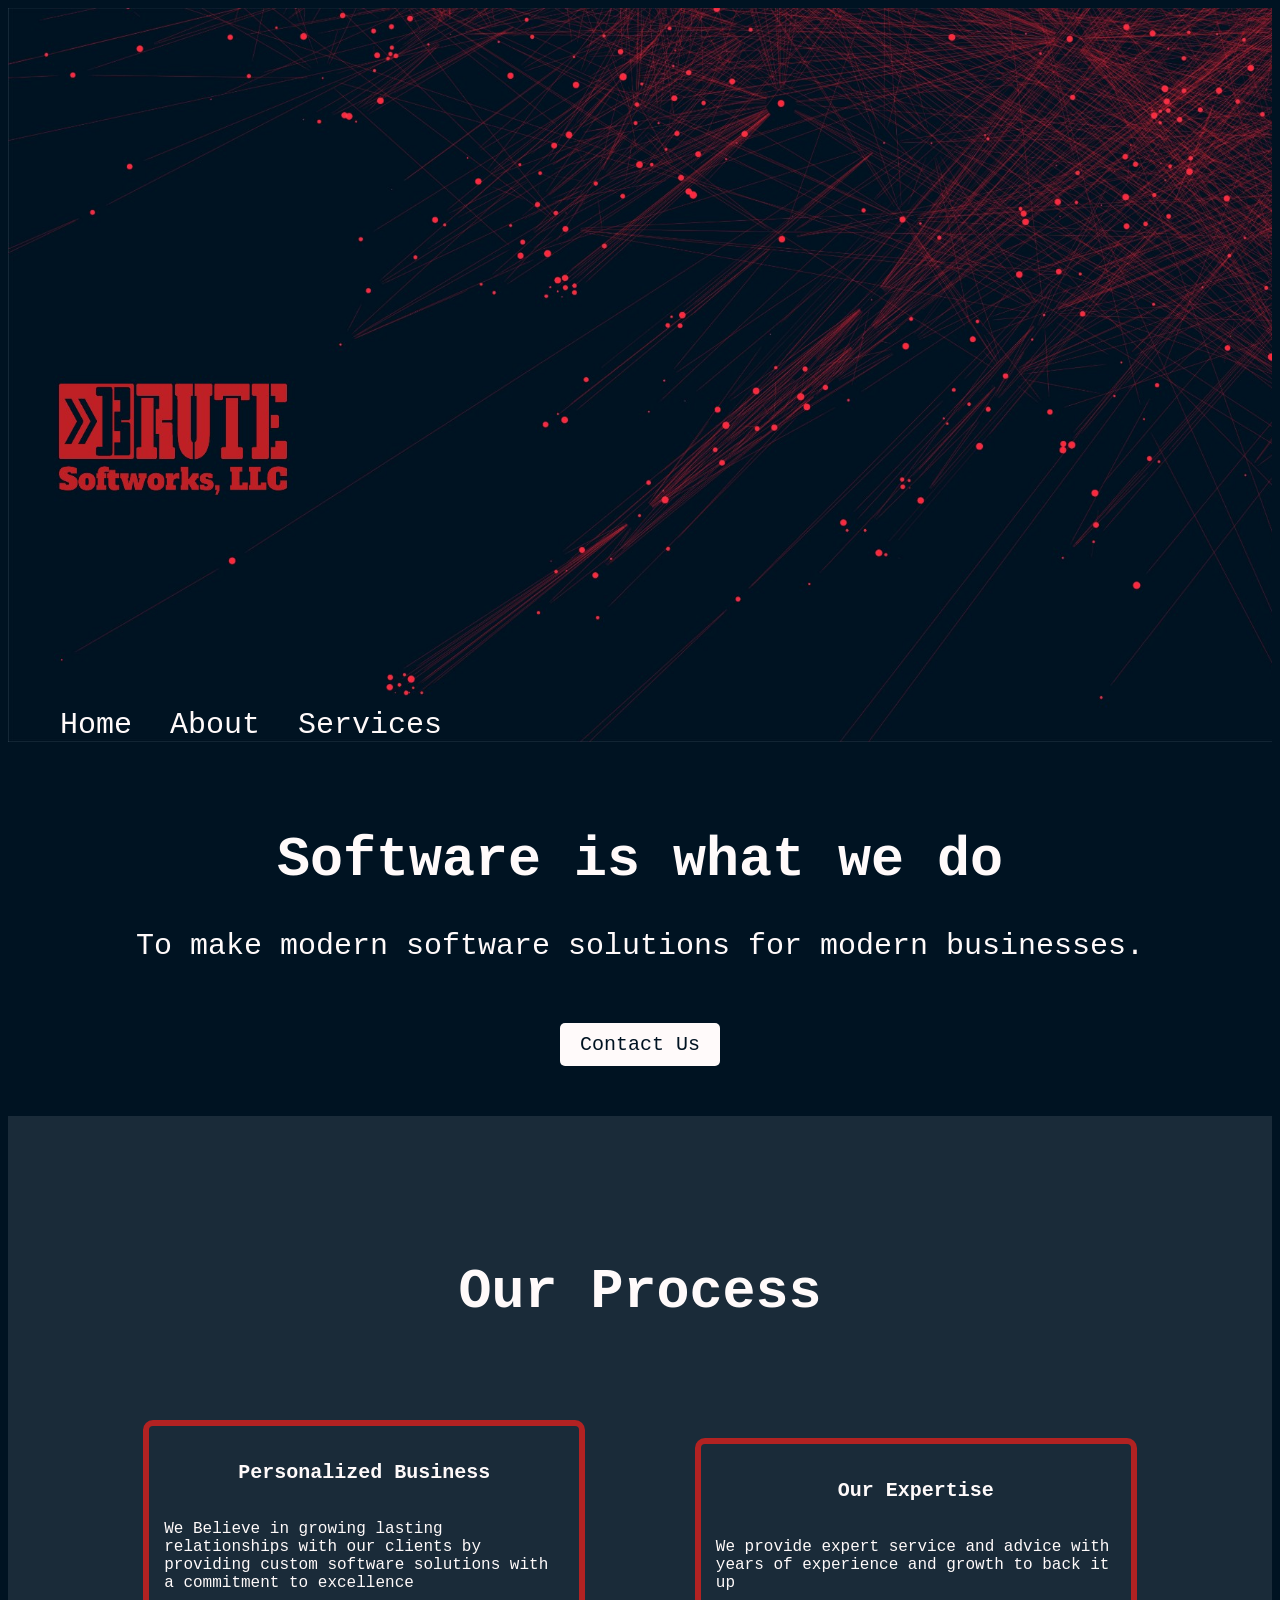
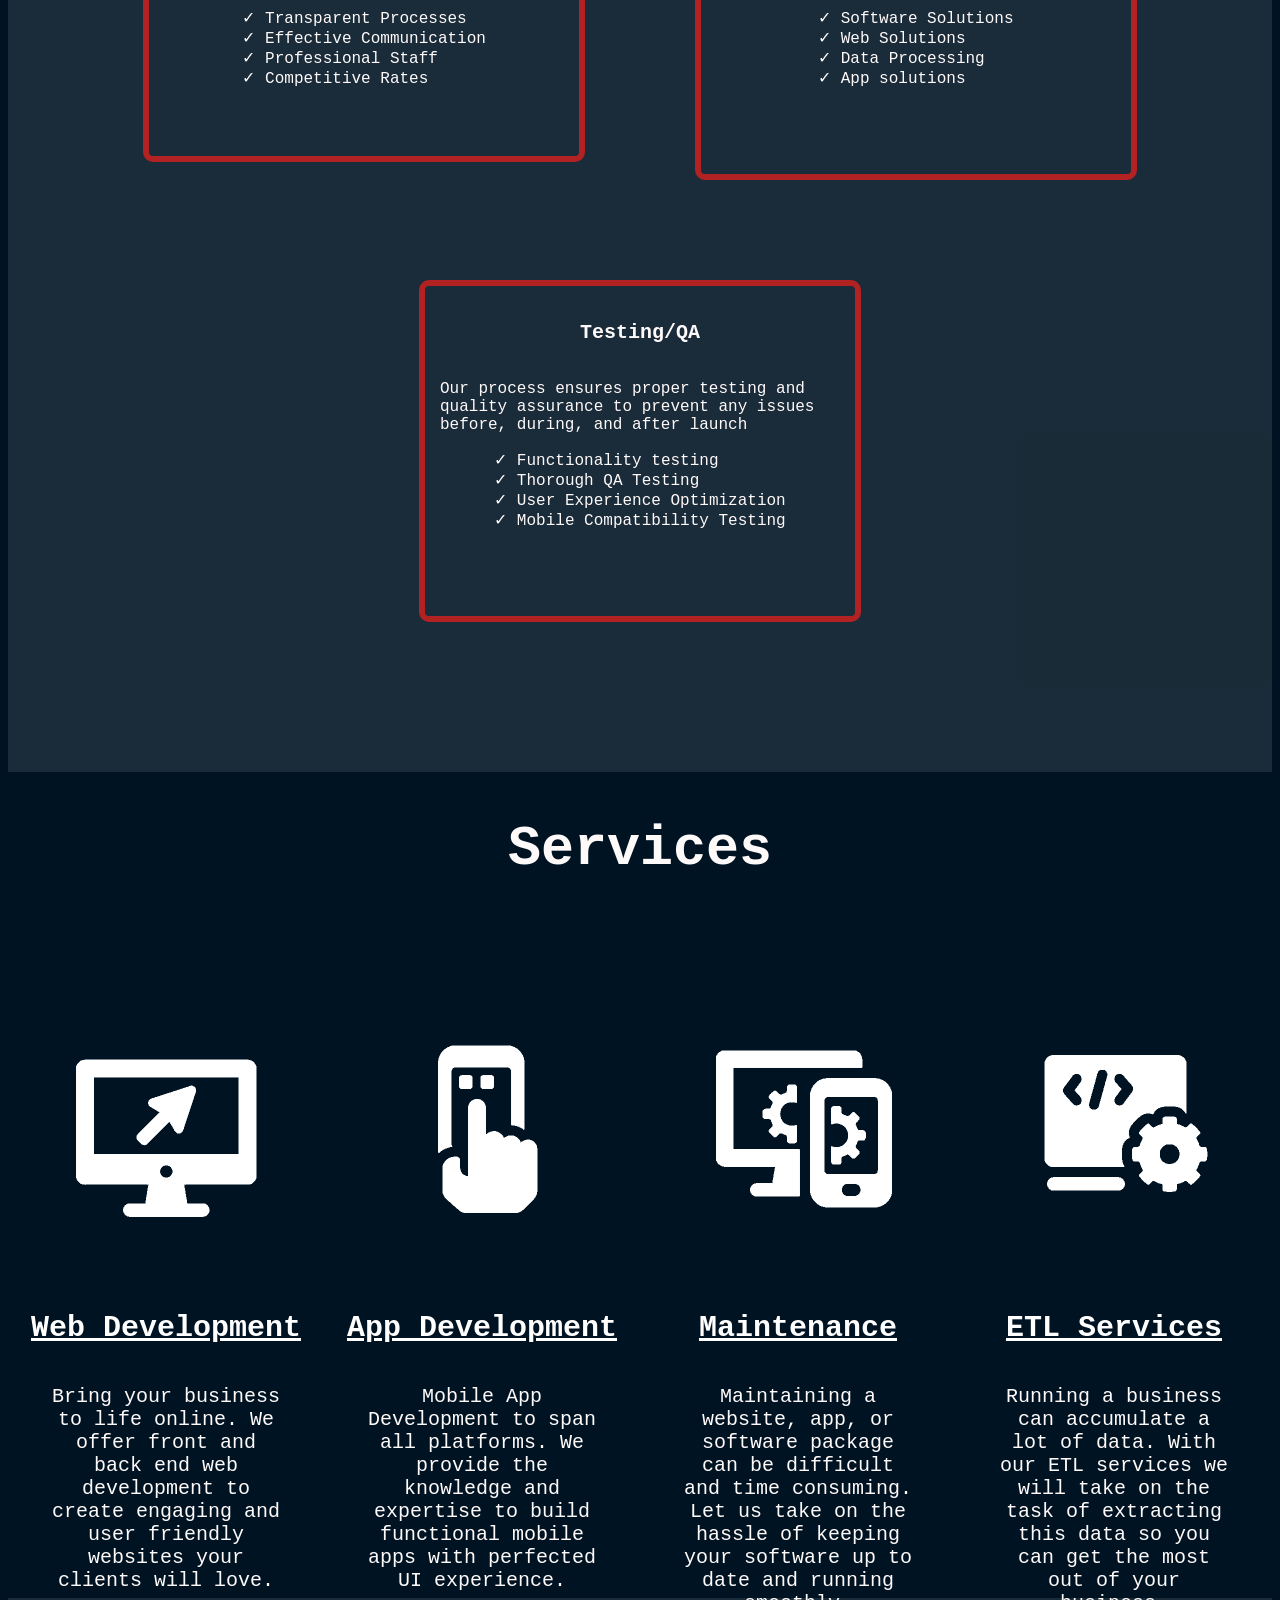
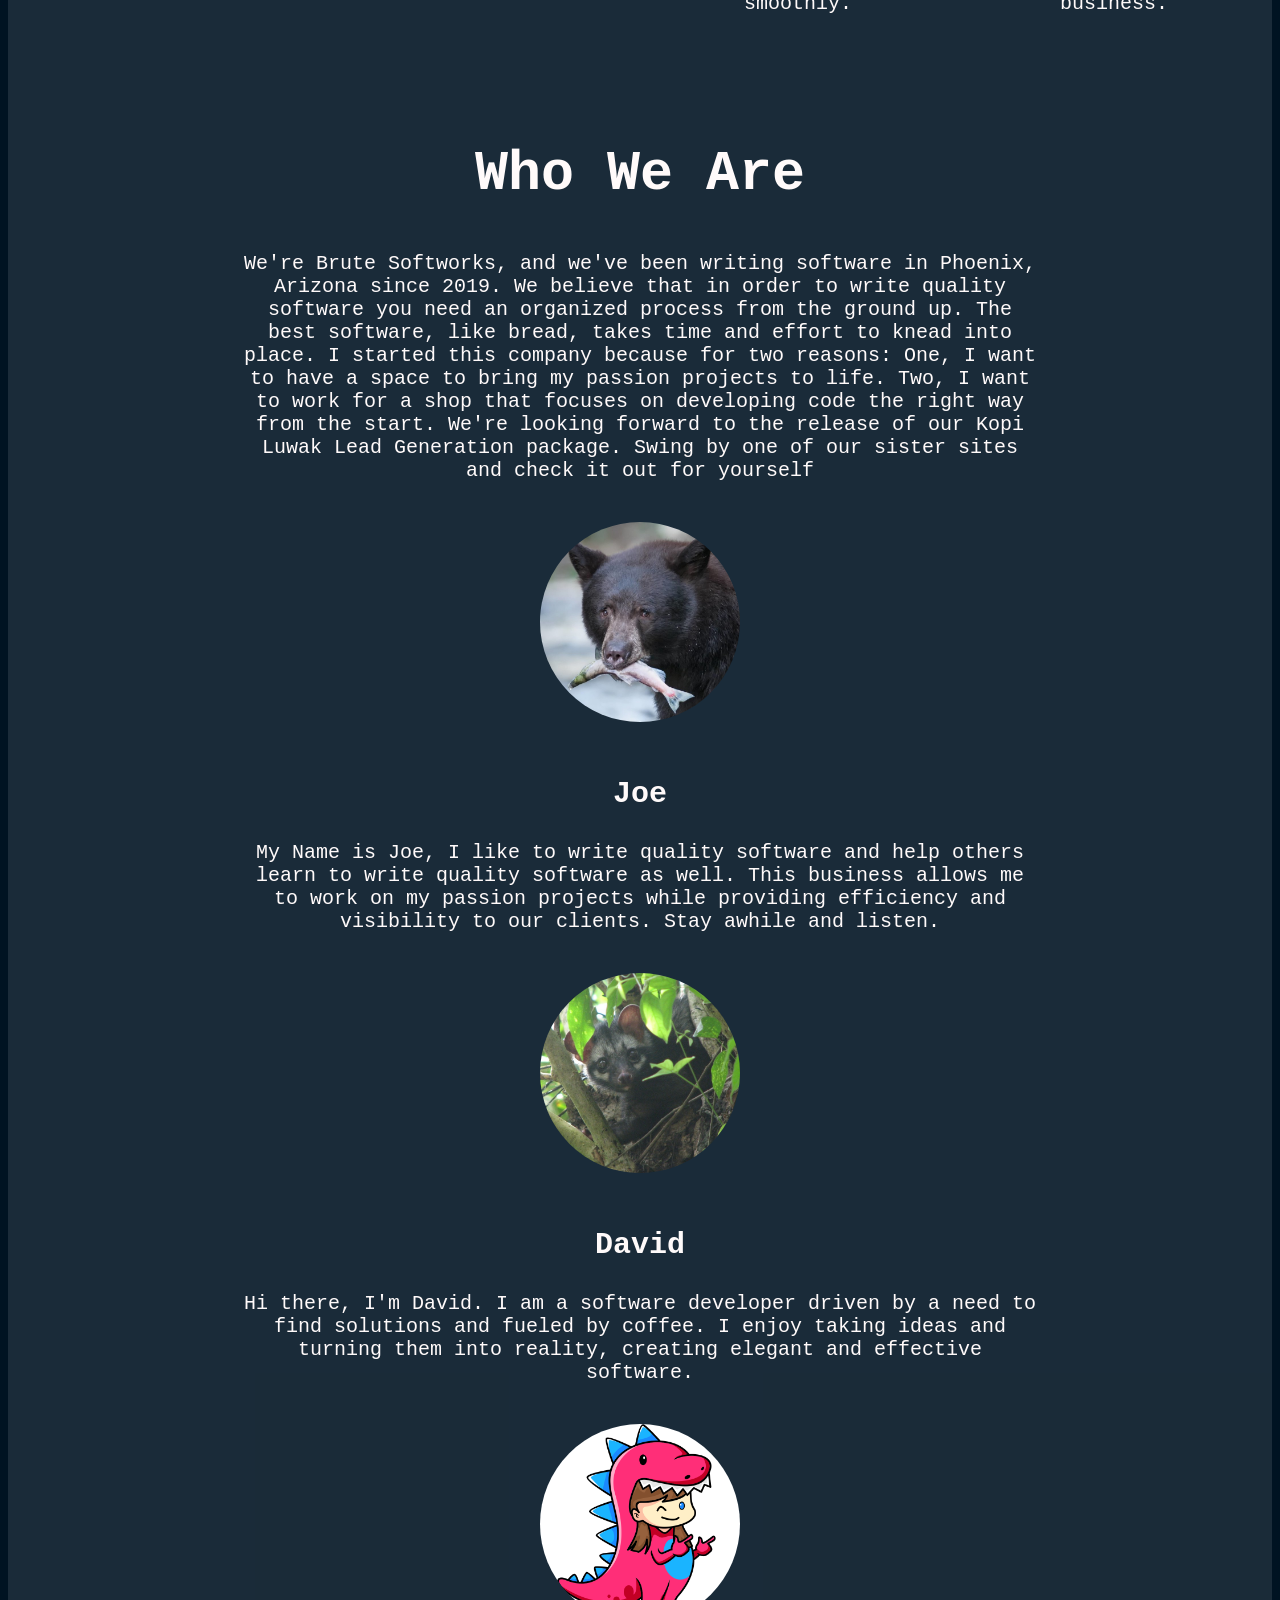
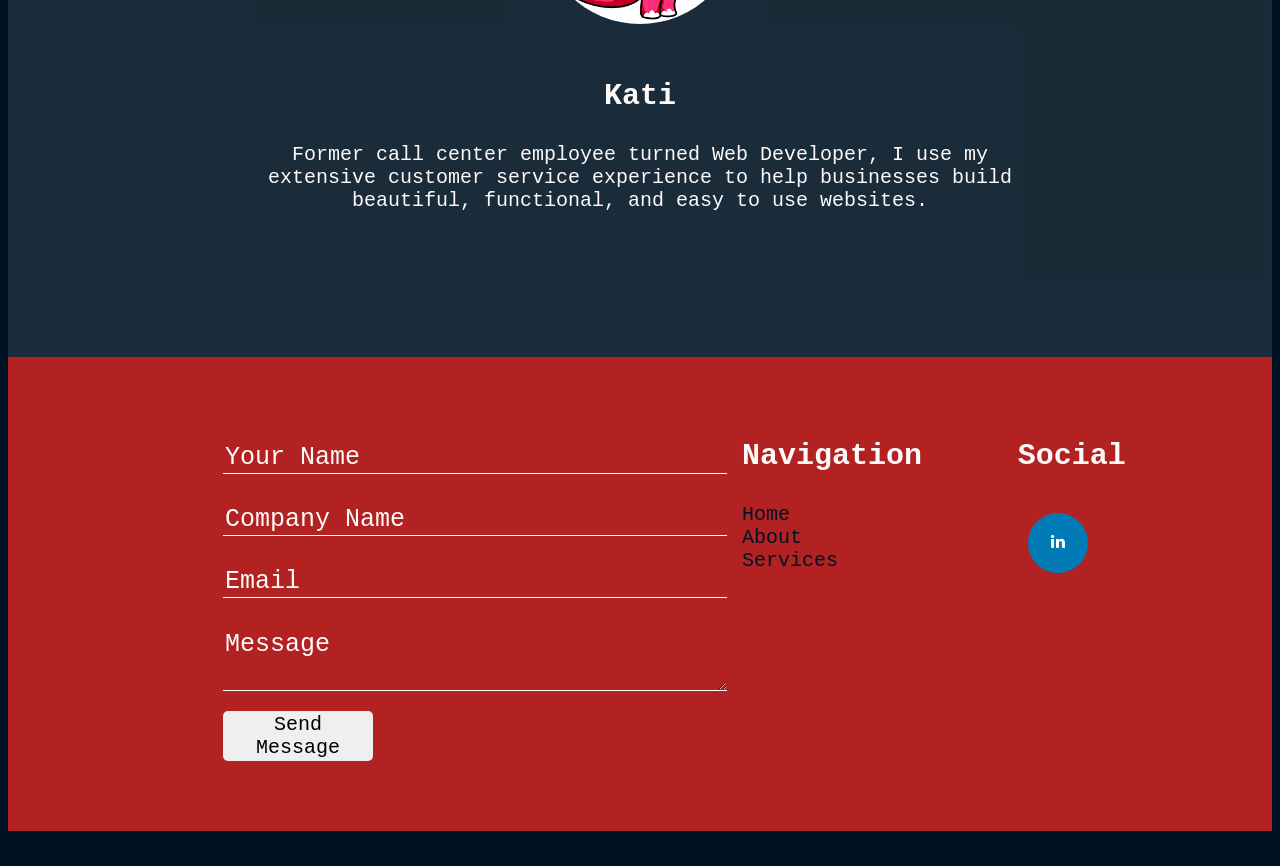
==== index.html @ 2d3980af "david about me updated davids about me." ====
<!DOCTYPE html>
<header id="home">

    <meta charset="utf-8"/>
    <title>Software for Small Business</title>
    <link rel="stylesheet" type="text/css" href="styles.css">
    <link rel="stylesheet" href="https://cdnjs.cloudflare.com/ajax/libs/font-awesome/4.7.0/css/font-awesome.min.css">
    <div class="nav">
        <a href="#home">Home</a>
        <a href="#about">About</a>
        <a href="#services">Services</a>
    </div>

</header>
<body>
    <div class = "soft">
        <h1 class = "title">Software is what we do</h1>
        <p class = "goal">
            To make modern software solutions for modern businesses.
        </p>
        <a href="#contact-form">Contact Us</a>
    </div>
        <section id="WWD">
        <div class = "WWD">
            <h2>Our Process</h2>
            <div id="first">
                <h3>Personalized Business</h3>
                <p>We Believe in growing lasting relationships with our clients by providing custom software solutions with a commitment to excellence</p>
                <div>
                    &#10003; Transparent Processes <br>
                    &#10003; Effective Communication <br>
                    &#10003; Professional Staff <br>
                    &#10003; Competitive Rates <br>
                </div>
            </div>
            <div id ="second">
                <h3>Our Expertise</h3>
                <p>We provide expert service and advice with years of experience and growth to back it up</p>
                <div>
                    &#10003; Software Solutions <br>
                    &#10003; Web Solutions <br>
                    &#10003; Data Processing <br>
                    &#10003; App solutions <br>
                </div>
            </div>
            <div id ="third">
                <h3>Testing/QA</h3>
                <p>Our process ensures proper testing and quality assurance to prevent any issues before, during, and after launch</p>
                <div>
                    &#10003; Functionality testing <br>
                    &#10003; Thorough QA Testing <br>
                    &#10003; User Experience Optimization <br>
                    &#10003; Mobile Compatibility Testing <br>
                </div>
            </div>
        </div>
    </section>
    <section id = "services">
        <H2>Services</H2>
        <div class = "icons">
            <div id = "web">
                <img src ="Images/Web%20Icon.png" alt = "computer">
                <h3>Web Development</h3>
                <p>Bring your business to life online. We offer front and back end web development to create engaging and user friendly websites your clients will love.</p>
            </div>
            <div id = "app">
                <img src="Images/app%20icon.png" alt = "cellphone">
                <h3>App Development</h3>
                <p>Mobile App Development to span all platforms. We provide the knowledge and expertise to build functional mobile apps with perfected UI experience.</p>
            </div>
            <div id = "mait">
                <img src = "Images/maitenance%20ICON.png" alt = "gear/wrench">
                <h3>Maintenance</h3>
                <p>Maintaining a website, app, or software package can be difficult and time consuming. Let us take on the hassle of keeping your software up to date and running smoothly.  </p>
            </div>
            <div id = "ETL">
                <img src = "Images/ELT.png" alt = "gears">
                <h3>ETL Services</h3>
                <p>Running a business can accumulate a lot of data. With our ETL services we will take on the task of extracting this data so you can get the most out of your business.</p>
            </div>
        </div>
    </section>
    <section class = "about">
        <div id = "about">
            <div class = "comp">
            <h2>Who We Are</h2>

            <p>We're Brute Softworks, and we've been writing software in Phoenix, Arizona since 2019.
                We believe that in order to write quality software you need an organized process from the ground up. The best software, like bread, takes time and effort to knead into place. I started this company because for two reasons: One, I want to have a space to bring my passion projects to life. Two, I want to work for a shop that focuses on developing code the right way from the start. We're looking forward to the release of our Kopi Luwak Lead Generation package. Swing by one of our sister sites and check it out for yourself</p>
            </div>
            <div class = "joe">
                <img class = "j" src="Images/14920793105_74c19b981f_b.jpg" alt = "bear">
                <h3>Joe</h3>
                <p class = "jp">My Name is Joe, I like to write quality software and help others learn to write quality software as well. This business allows me to work on my passion projects while providing efficiency and visibility to our clients. Stay awhile and listen.</p>
            </div>
            <div class = "david">
                <img class = "d" src = "Images/Asian_Palm_Civet_Over_A_Tree.jpg" alt = "palm civet">
                <h3>David</h3>
                <p class = "dp">Hi there, I'm David. I am a software developer driven by a need to find solutions and fueled by coffee. I enjoy taking ideas and turning them into reality, creating elegant and effective software.</p>
            </div>
            <div class = "kati">
                <img class = "k" src="Images/Fav%20Icon.png" alt = "dino">
                <h3>Kati</h3>
                <p class = "kp">Former call center employee turned Web Developer, I use my extensive customer service experience to help businesses build beautiful, functional, and easy to use websites. </p>
            </div>
        </div>
    </section>
    <footer>
        <div class="form">
            <form id="contact-form" action="contactform.php" method="POST">
                <input name="name" type="text" class="contact_input" placeholder="Your Name" aria-label="name" required><br>
                <input name="company" type="text" class="contact_input" placeholder="Company Name" aria-label="company-name"><br>
                <input name="mail" type="text" class="contact_input" placeholder="Email" aria-label="email" required><br>
                <textarea name="message" class="contact_input" placeholder="Message" aria-label="message" required></textarea><br>
                <button type="submit" name="submit" class="contact-form-submit">Send Message</button>
            </form>
        </div>
        <div class="menu">
            <h3>Navigation</h3>
            <a href="#home">Home</a><br>
            <a href="#about">About</a><br>
            <a href="#services">Services</a><br>
        </div>
        <div class="social">
            <h3>Social</h3>
            <a href="https://www.linkedin.com/company/brute-softworks-llc" target= "_blank" class="fa fa-linkedin"></a>
        </div>
    </footer>
</body>

<script>
    function currentlyDown(){
        location.href = "\comingsoon.html";
    }
</script>
---- styles.css ----
.down-cs {
    background-image: url('Images/website-under-construction edit.jpg');
    background-repeat: no-repeat;
    background-size: cover;
}
.new {
    color: snow;
    text-align: center;
    font-size: 60px;
    text-shadow: 2px 2px 4px #000000;
}
/* This is where the main site starts*/
@font-face {
        src: url("logos/JetBrainsMono-1.0.3");
    }
* {
    font-family: "JetBrains Mono", monospace;
}
header {
    background-image: url("Images/19682.jpg");
    background-size: cover;
    height: auto;
    width: auto;
}
.nav {
    font-size: 30px;
    padding-top: 700px;
    padding-left: 42px;
}
.nav a {
    color: snow;
    padding: 10px;
    text-decoration: none;
}
.nav a:hover {
    color: firebrick;
}
.soft {
    height: auto;
    width: auto;
    text-align: center;
}
.title {
    color: snow;
    text-align: center;
    font-size: 55px;
    padding-top: 50px;
}
.goal {
    font-size: 30px;
    color: snow;
    text-align: center;
    padding-bottom: 30px;
}
.soft a {
    padding: 10px 20px 10px 20px;
    font-size: 20px;
    border-radius: 5px;
    display: inline-block;
    background-color: snow;
    color: #001322;
    text-decoration: none;
    align-items: center;
}
.soft a:hover {
    background-color: firebrick;
    color: snow;
}
.about {
    width: auto;
    height: auto;
    text-align: center;
    background-color: rgba(255,250,250,0.1);
    margin-top: 130px;
    padding-top: 100px;
    padding-bottom: 100px;
}
#about {
    width: 800px;
    display: inline-block;
    padding-bottom: 25px;
}
#about H2 {
    color: snow;
    text-align: center;
    font-size: 55px;
}
#about h3 {
    text-align: center;
    font-size: 30px;
    color: snow;
}
#about p {
    text-align: center;
    color: snow;
    font-size: 20px;
}
#about img {
    height: 200px;
    width: 200px;
    border-radius: 50%;
    padding: 20px
}
#WWD {
    width: auto;
    height: auto;
    text-align: center;
}
.WWD {
    text-align: center;
    width: 100%;
    margin-top: 50px;
    background-color: rgba(255,250,250,0.1);
    padding-top: 100px;
    padding-bottom: 100px;
}
.WWD H2 {
    color: snow;
    text-align: center;
    font-size: 55px;
}
.WWD h3 {
    color: snow;
    text-align: center;
    font-size: 20px;
}
.WWD div {
    color: snow;
    display: inline-block;
    text-align: left;
}
.WWD p {
    text-align: left;
    display: inline-block;
    color: snow;
}
#first, #second, #third {
    display: inline-block;
    text-align: center;
    margin: 50px;
    border: 6px solid firebrick;
    border-radius: 10px;
    height: 300px;
    width: 400px;
    padding: 15px;
}
#first {
    alignment: left;
}
#second {
    alignment: center;
}
#third {
    alignment: left;
}
#services {
    text-align: center;
    width: auto;
    height: 600px;
    margin-top: -50px;
    padding-bottom: 100px;
}
#services h2 {
    height: auto;
    text-align: center;
    font-size: 55px;
    padding-bottom: 50px;
    color: snow;
    padding-top: 50px;
}
#services h3 {
    text-align: center;
    font-size: 30px;
    color: white;
    text-decoration-line: underline;
}
#app, #web, #mait, #ETL {
    float: left;
    width: 25%;
    display: inline-block;
}
.icons p {
    font-size: 20px;
    text-align: center;
    color: snow;
    alignment: center;
    margin: 40px;
}
body {
    background-color: #001322;
}
label {
    color: snow;
}
footer {
    height: auto;
    width: 100%;
    background-color: firebrick;
    display: table;
}
.form {
    padding-top: 70px;
    padding-bottom: 70px;
    display: table-cell;
    width: 50%;
    padding-left: 200px;
}
.contact_input {
    width: 500px;
    background: transparent;
    border: none;
    outline: none;
    border-bottom: 1px solid snow;
    font-size: 25px;
    margin: 15px;
}
::placeholder {
    color: snow;
}
.contact-form-submit {
    width: 150px;
    height:50px;
    font-size: 20px;
    border-radius: 5px;
    border: none;
    outline: none;
    margin-left: 15px;
}
.contact-form-submit:hover {
    background-color: #001322;
    color: snow;
}
.fa {
    padding: 20px;
    font-size: 40px;
    height: 20px;
    width: 20px;
    text-align: center;
    text-decoration: none;
    border-radius: 50%;
    margin: 10px;
}
.fa-linkedin {
    background: #007bb5;
    color: white;
}
.fa:hover {
    opacity: 0.7;
}
.social {
    display: table-cell;
    width: 25%;
}
.social h3 {
    color: snow;
    font-size:  30px;
}
.menu h3 {
    font-size: 30px;
    color: snow;
}
.menu {
    display: table-cell;
    width: 25%;
}
.menu a {
    text-decoration: none;
    color: #001322;
    font-size: 20px;
}
.menu a:hover {
    color: snow;
}
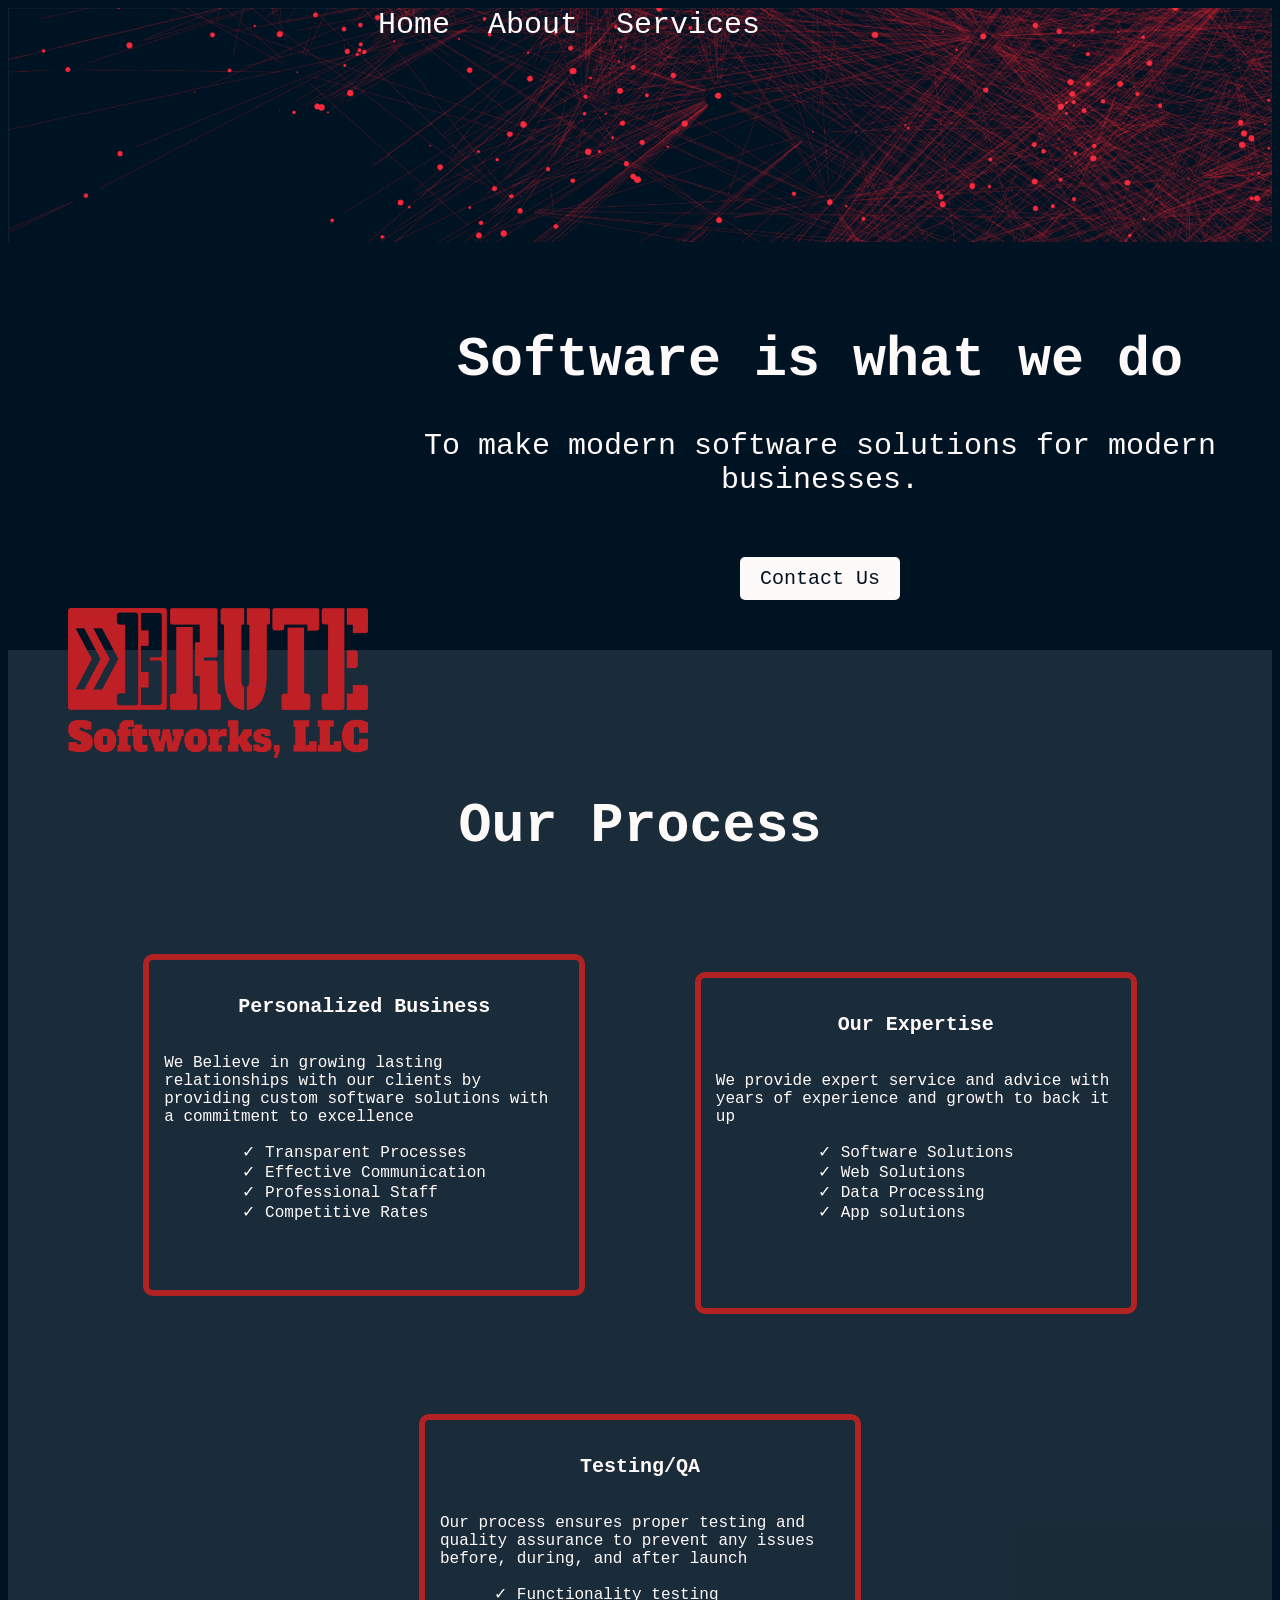
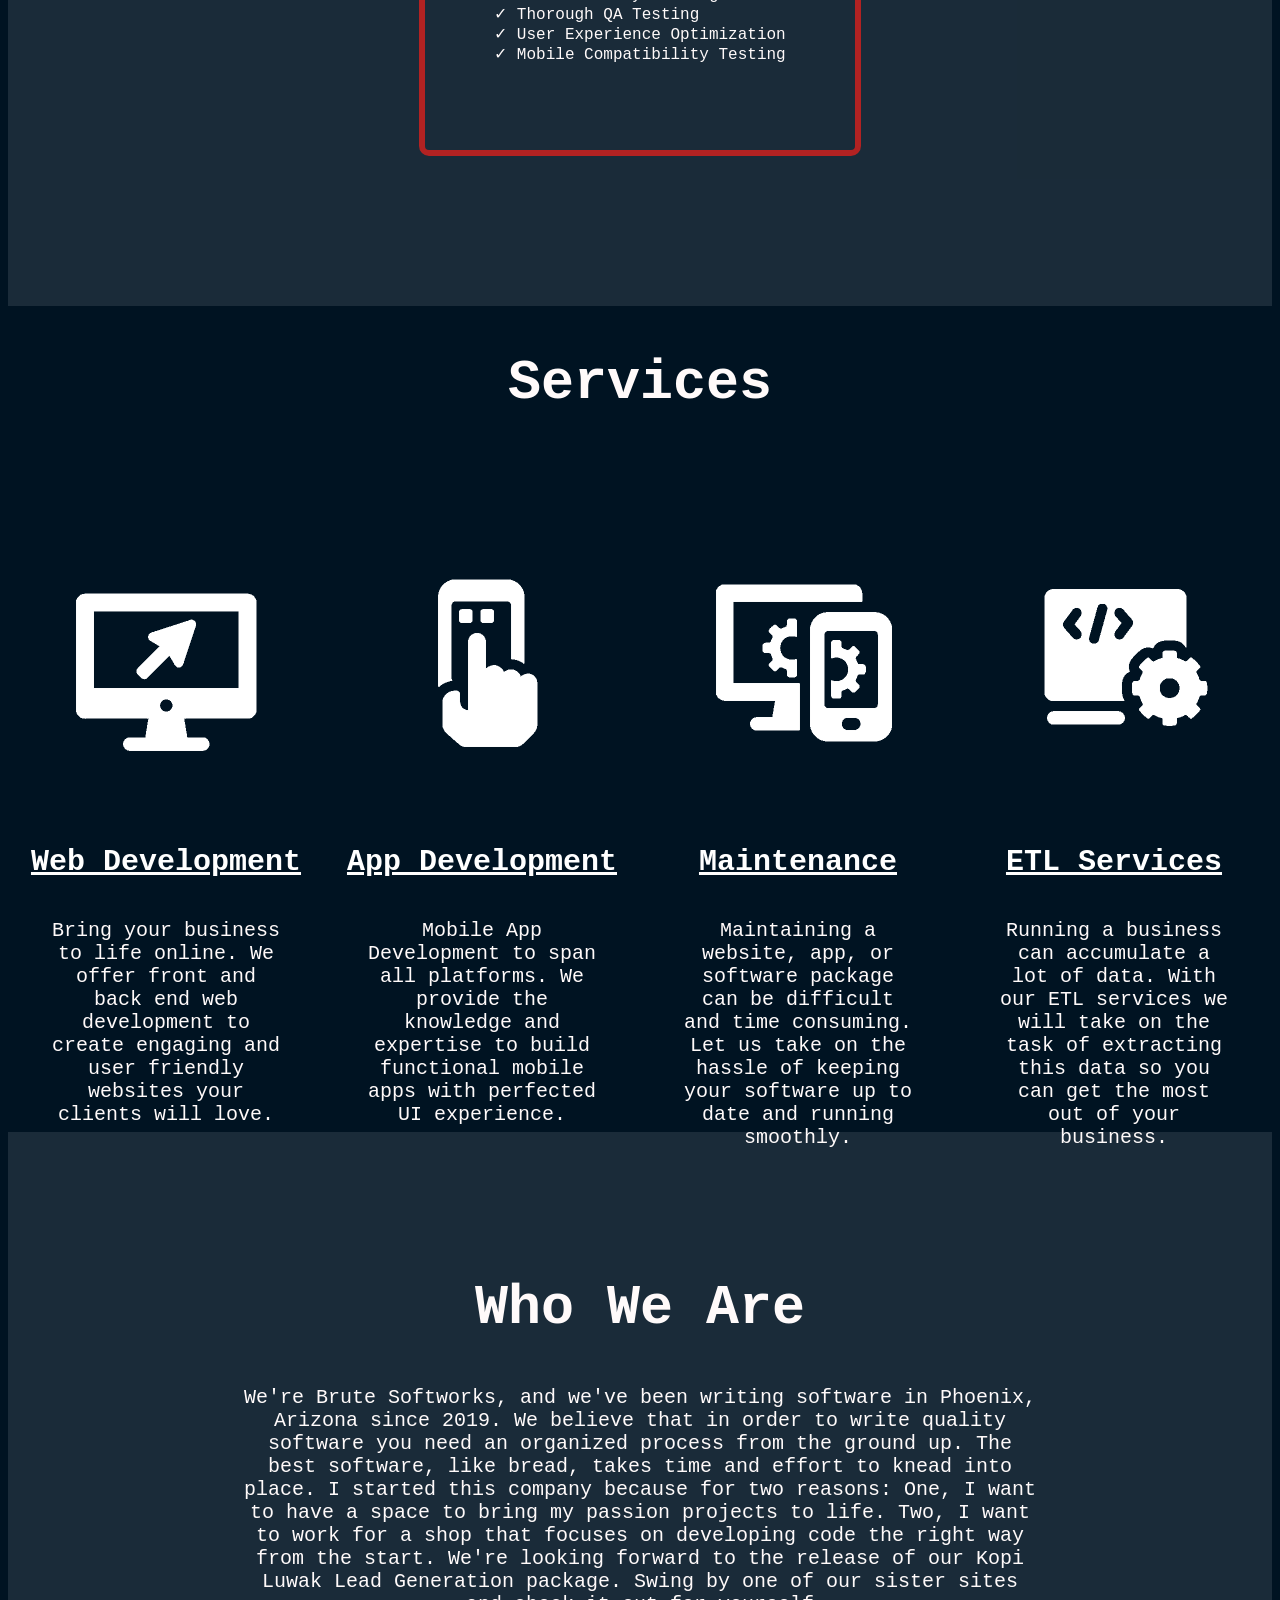
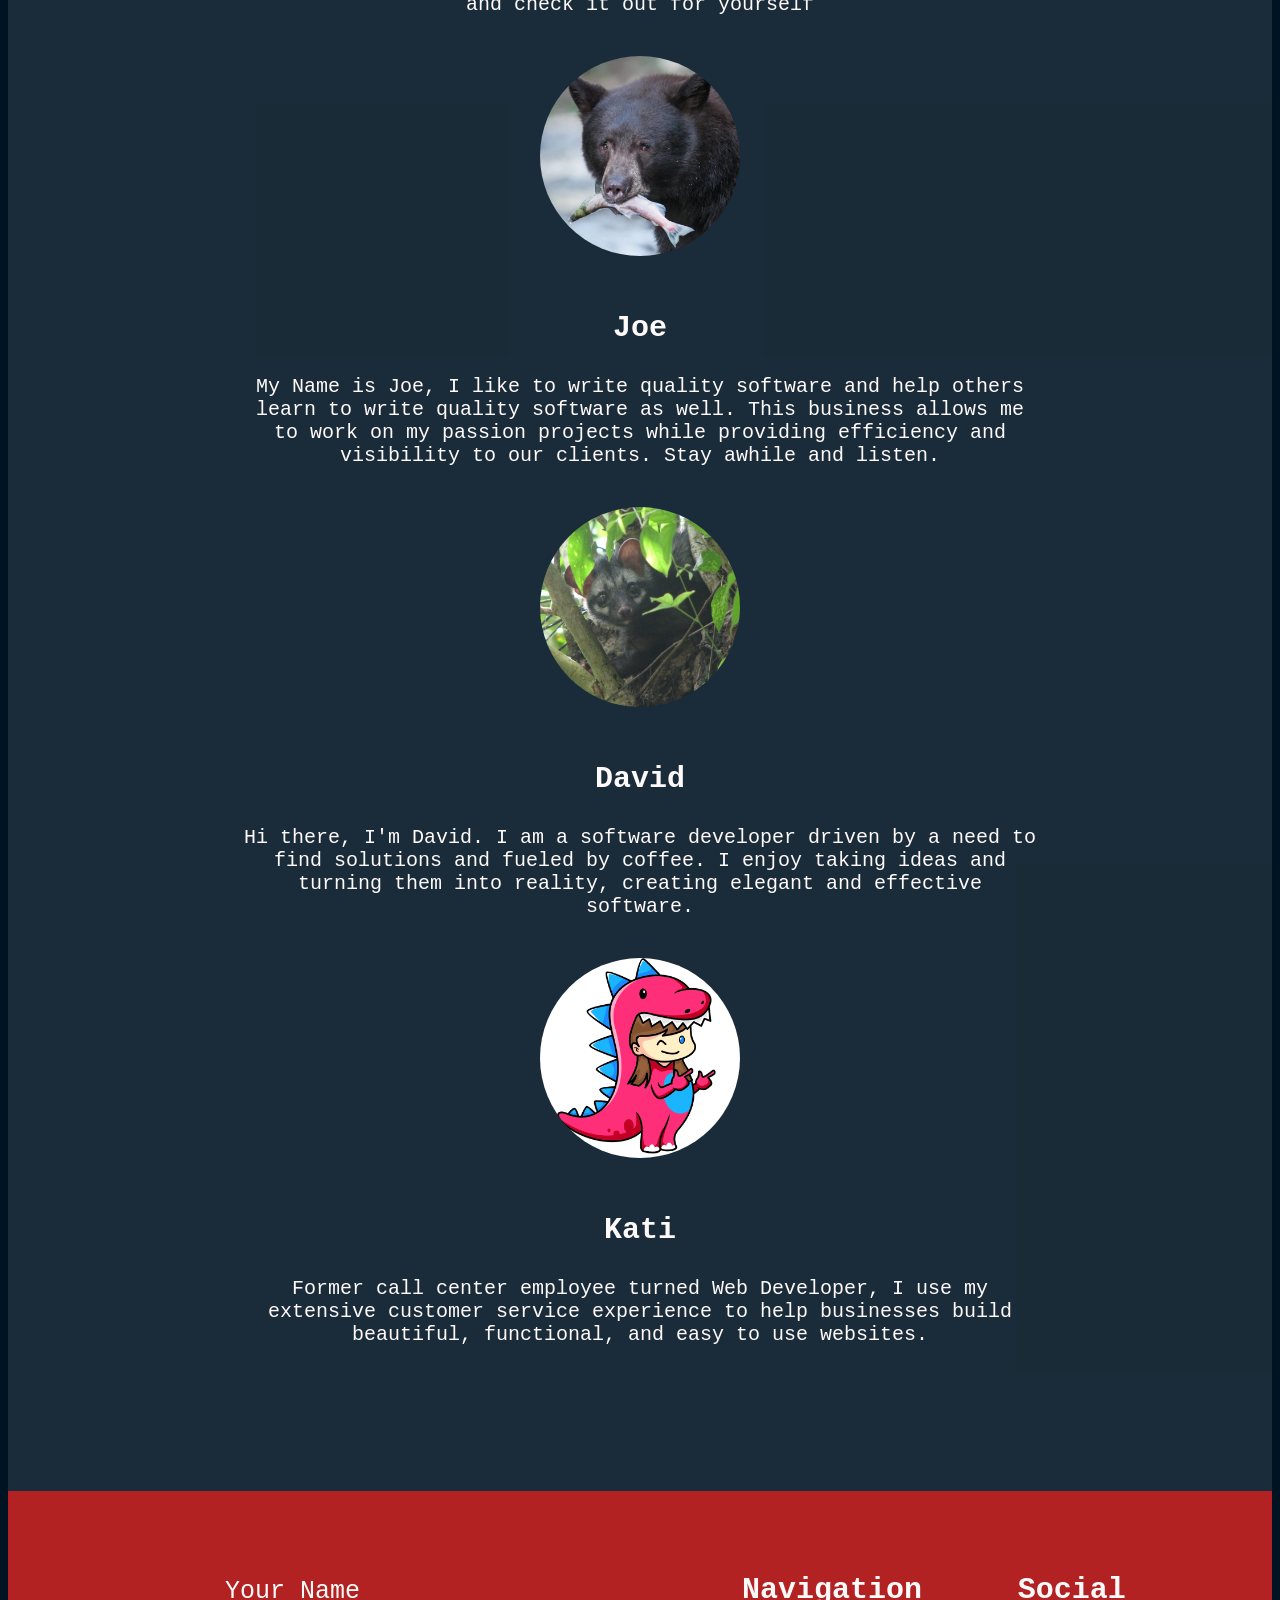
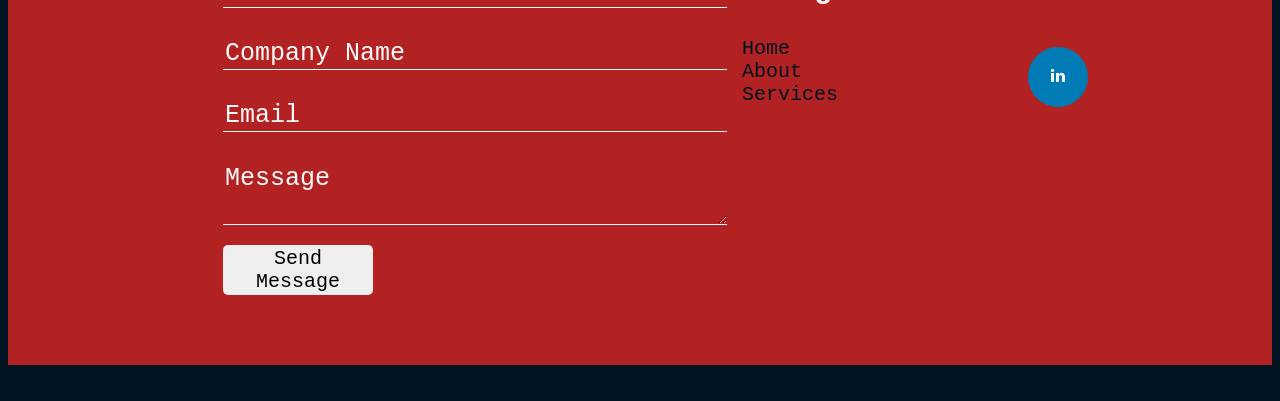
==== commit 705d2b84: "SEO/mobile added bootstrap to site. updated some containers, text, and sizing. Updated google analyt" ====
--- a/index.html
+++ b/index.html
@@ -1,19 +1,37 @@
 <!DOCTYPE html>
-<header id="home">
-
-    <meta charset="utf-8"/>
+<!-- Google Tag Manager -->
+<script>(function(w,d,s,l,i){w[l]=w[l]||[];w[l].push({'gtm.start':
+        new Date().getTime(),event:'gtm.js'});var f=d.getElementsByTagName(s)[0],
+    j=d.createElement(s),dl=l!='dataLayer'?'&l='+l:'';j.async=true;j.src=
+    'https://www.googletagmanager.com/gtm.js?id='+i+dl;f.parentNode.insertBefore(j,f);
+})(window,document,'script','dataLayer','GTM-PCFZNRD');</script>
+<!-- End Google Tag Manager -->
+<meta name="google-site-verification" content="_iM4J1S21Y5sG7R_n3vdH8yXhdKZpa2pKezX3jKUVek" />
+<meta name="msvalidate.01" content="6C31A668E81380EE88F213F0D8E47B83" />
+<header id="home container fluid">
+    <meta name="description"
+          content="Full service software development company with engineers, designers, developers, all focused on quality web, app, software, and ETL services.">
+    <meta http-equiv="Content-Type" content="text/html; charset=utf-8" />
+    <meta name="viewport" content="width=device-width, initial-scale=1">
     <title>Software for Small Business</title>
-    <link rel="stylesheet" type="text/css" href="styles.css">
+    <link rel="stylesheet" type="text/css" href="CSS/bootstrap.min.css">
+    <link rel="stylesheet" href="styles.css">
     <link rel="stylesheet" href="https://cdnjs.cloudflare.com/ajax/libs/font-awesome/4.7.0/css/font-awesome.min.css">
-    <div class="nav">
+    <div class="logo container">
+        <img src="logos/BS_Text_red.png">
+    </div>
+    <div class="nav container">
         <a href="#home">Home</a>
         <a href="#about">About</a>
         <a href="#services">Services</a>
     </div>
-
 </header>
-<body>
-    <div class = "soft">
+<body class="container-fluid">
+<!-- Google Tag Manager (noscript) -->
+<noscript><iframe src="https://www.googletagmanager.com/ns.html?id=GTM-PCFZNRD"
+                  height="0" width="0" style="display:none;visibility:hidden"></iframe></noscript>
+<!-- End Google Tag Manager (noscript) -->
+    <div class = "soft container-fluid">
         <h1 class = "title">Software is what we do</h1>
         <p class = "goal">
             To make modern software solutions for modern businesses.
@@ -128,11 +146,5 @@
     </footer>
 </body>
 
-<script>
-    function currentlyDown(){
-        location.href = "\comingsoon.html";
-    }
-</script>
 
 
-
--- a/styles.css
+++ b/styles.css
@@ -1,16 +1,3 @@
-
-.down-cs {
-    background-image: url('Images/website-under-construction edit.jpg');
-    background-repeat: no-repeat;
-    background-size: cover;
-}
-.new {
-    color: snow;
-    text-align: center;
-    font-size: 60px;
-    text-shadow: 2px 2px 4px #000000;
-}
-/* This is where the main site starts*/
 @font-face {
         src: url("logos/JetBrainsMono-1.0.3");
     }
@@ -18,15 +5,25 @@
     font-family: "JetBrains Mono", monospace;
 }
 header {
-    background-image: url("Images/19682.jpg");
+    background-image: url("Images/header background final.png");
     background-size: cover;
     height: auto;
     width: auto;
 }
+.logo {
+    float: left;
+}
+.logo img {
+    width: 300px;
+    height: 150px;
+    margin-left: 60px;
+    margin-top: 600px;
+}
 .nav {
     font-size: 30px;
-    padding-top: 700px;
-    padding-left: 42px;
+    padding-left: 60px;
+    align-self: center;
+    padding-bottom: 200px;
 }
 .nav a {
     color: snow;
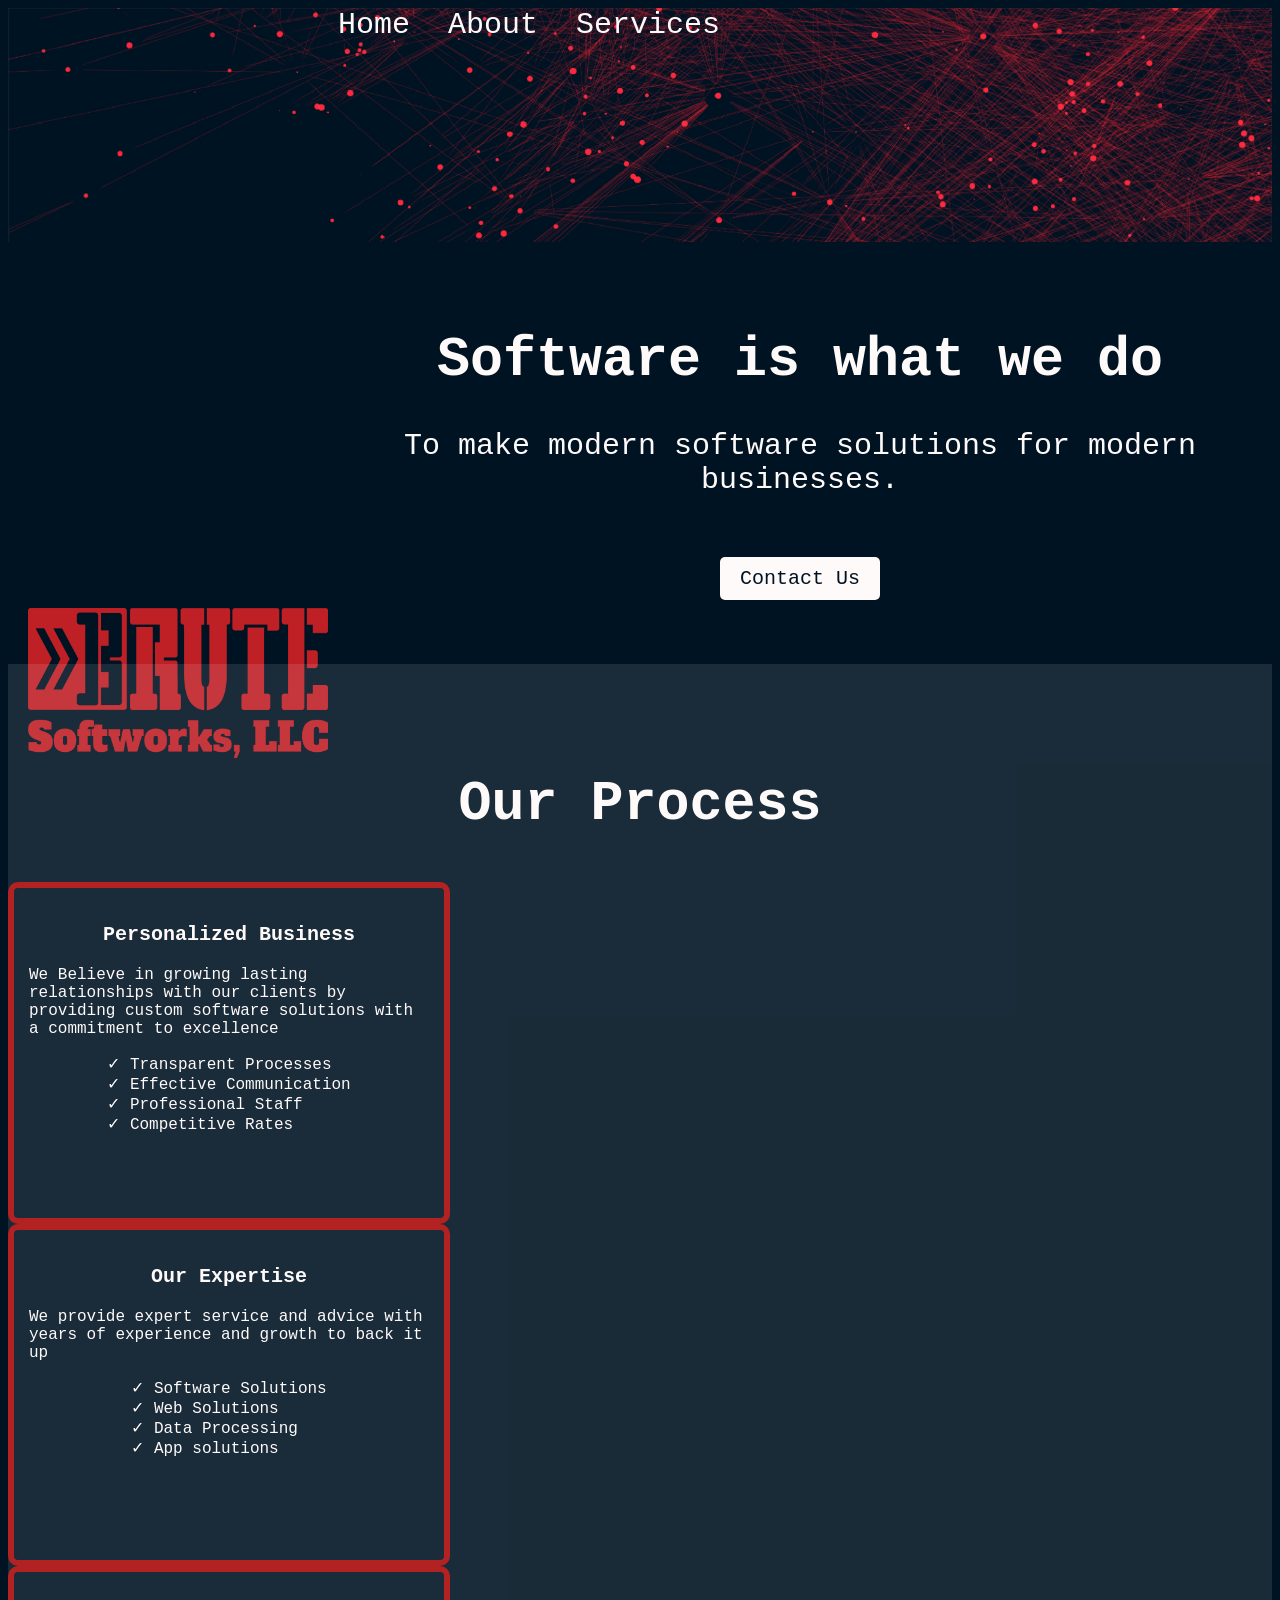
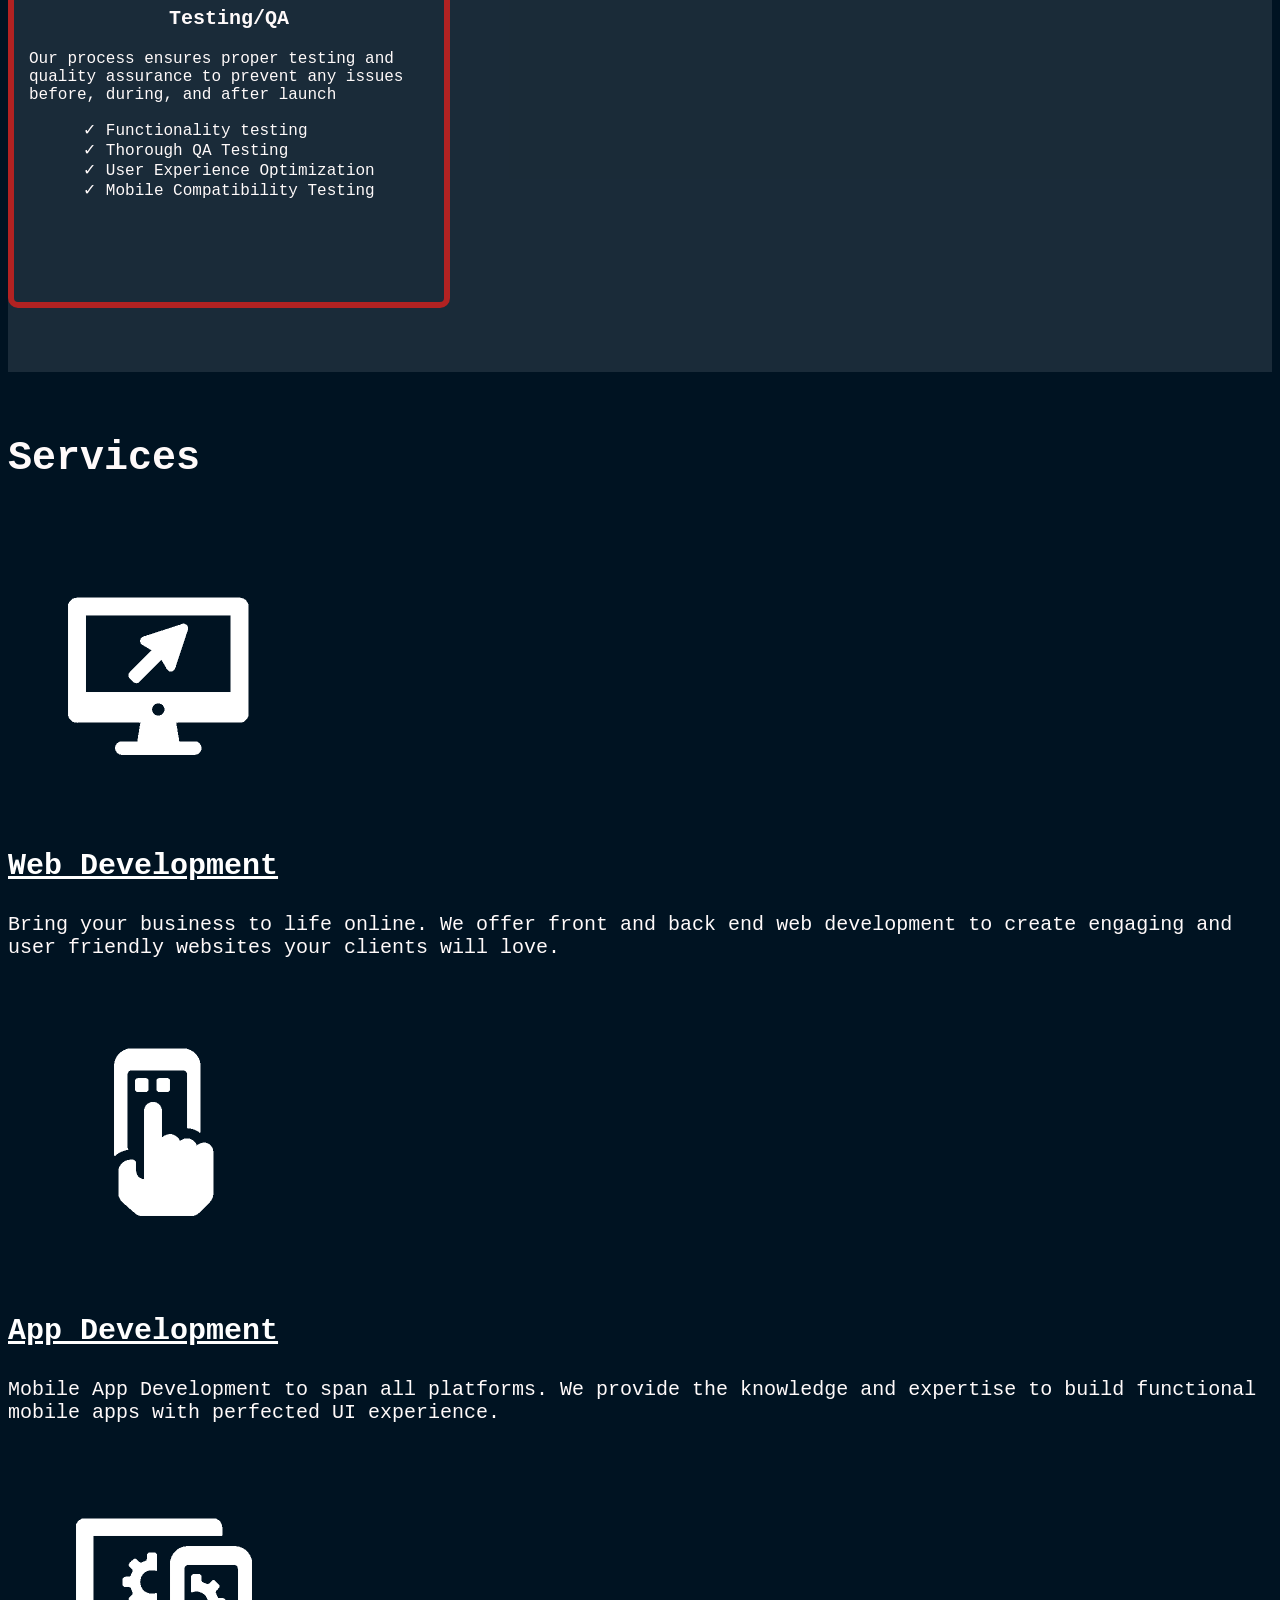
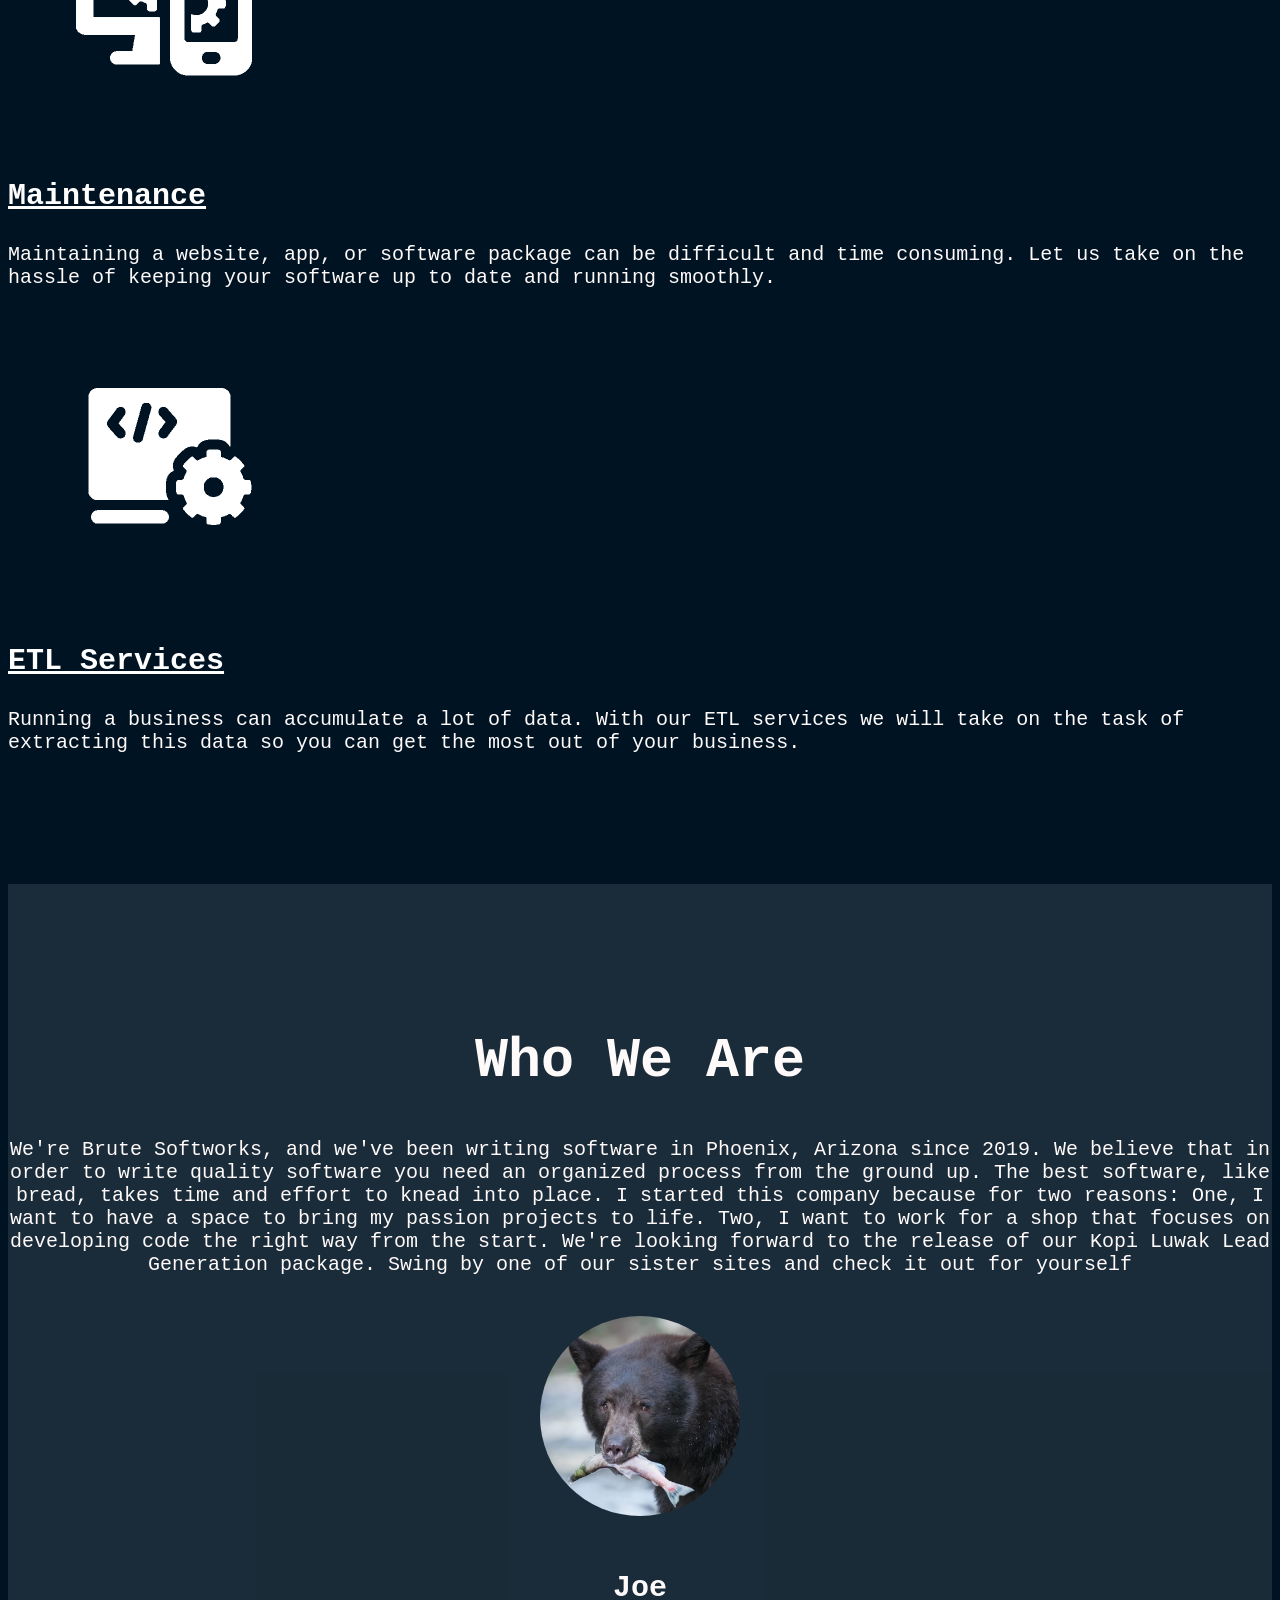
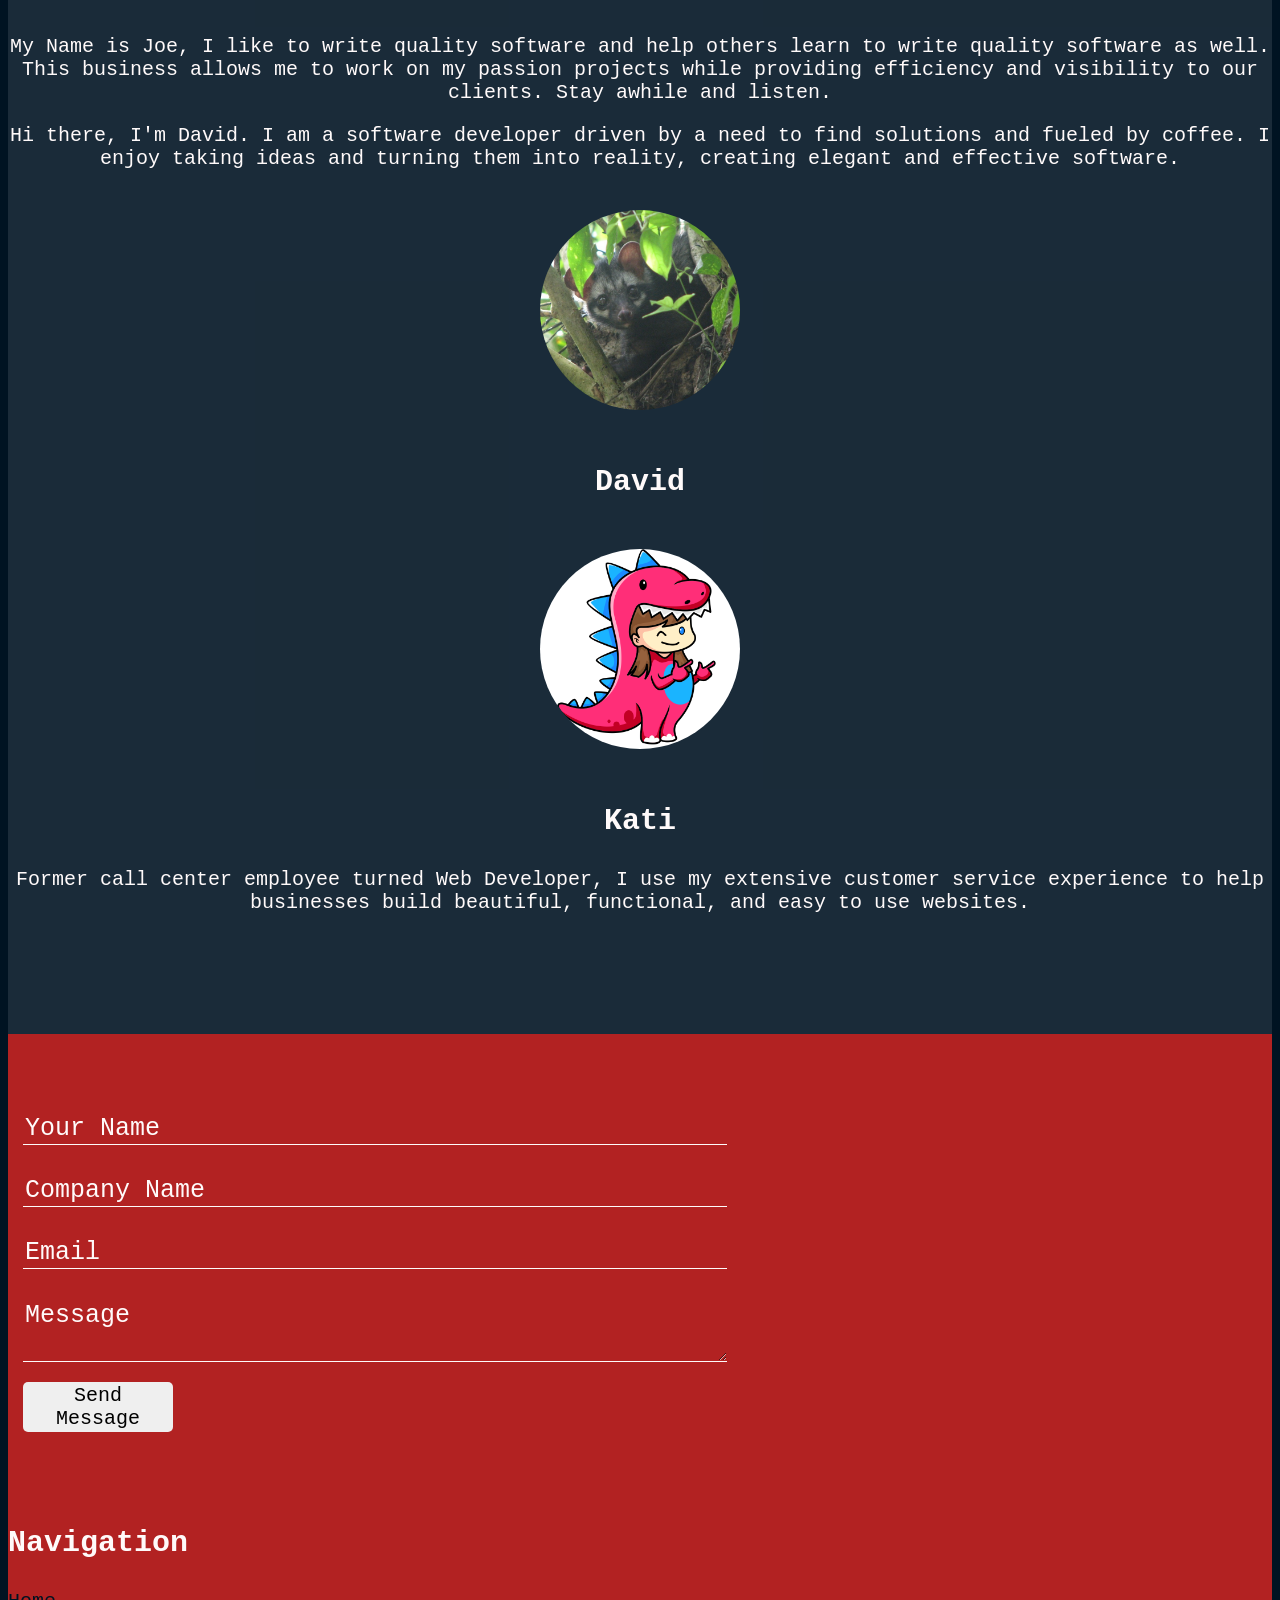
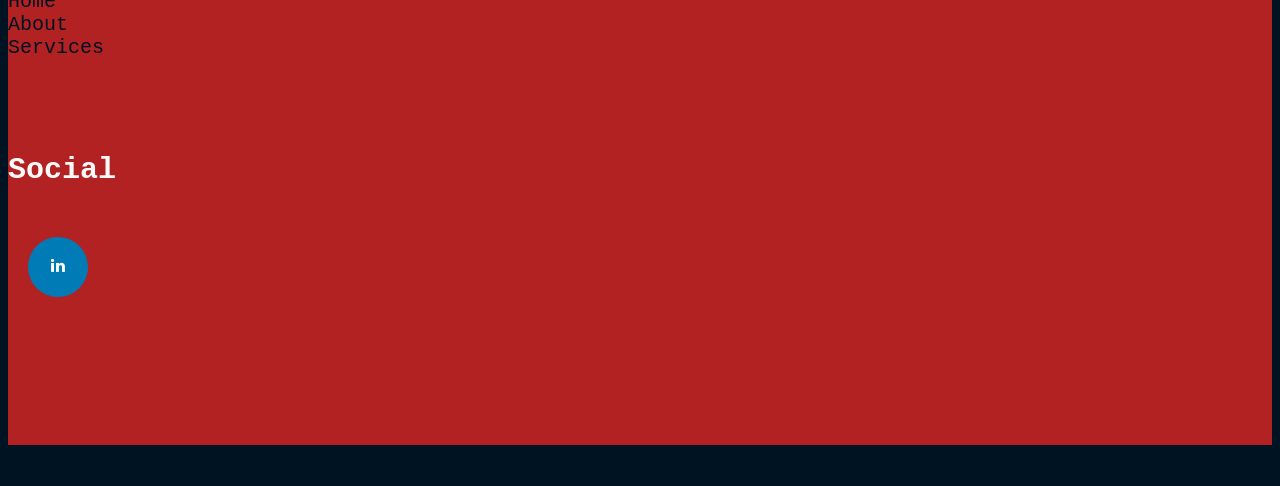
==== commit 974e0ebe: "Updated mobility updated the mobile responsiveness on the site." ====
--- a/index.html
+++ b/index.html
@@ -1,6 +1,6 @@
 <!DOCTYPE html>
 <!-- Google Tag Manager -->
-<script>(function(w,d,s,l,i){w[l]=w[l]||[];w[l].push({'gtm.start':
+<script xmlns="http://www.w3.org/1999/html">(function(w, d, s, l, i){w[l]=w[l]||[];w[l].push({'gtm.start':
         new Date().getTime(),event:'gtm.js'});var f=d.getElementsByTagName(s)[0],
     j=d.createElement(s),dl=l!='dataLayer'?'&l='+l:'';j.async=true;j.src=
     'https://www.googletagmanager.com/gtm.js?id='+i+dl;f.parentNode.insertBefore(j,f);
@@ -8,7 +8,7 @@
 <!-- End Google Tag Manager -->
 <meta name="google-site-verification" content="_iM4J1S21Y5sG7R_n3vdH8yXhdKZpa2pKezX3jKUVek" />
 <meta name="msvalidate.01" content="6C31A668E81380EE88F213F0D8E47B83" />
-<header id="home container fluid">
+<header id="home" class="container-fluid">
     <meta name="description"
           content="Full service software development company with engineers, designers, developers, all focused on quality web, app, software, and ETL services.">
     <meta http-equiv="Content-Type" content="text/html; charset=utf-8" />
@@ -17,16 +17,16 @@
     <link rel="stylesheet" type="text/css" href="CSS/bootstrap.min.css">
     <link rel="stylesheet" href="styles.css">
     <link rel="stylesheet" href="https://cdnjs.cloudflare.com/ajax/libs/font-awesome/4.7.0/css/font-awesome.min.css">
-    <div class="logo container">
-        <img src="logos/BS_Text_red.png">
+    <div class="logo">
+        <img src="logos/BS_Text_red.png" alt="LOGO">
     </div>
-    <div class="nav container">
+    <div class="nav container-fluid">
         <a href="#home">Home</a>
         <a href="#about">About</a>
         <a href="#services">Services</a>
     </div>
 </header>
-<body class="container-fluid">
+<body>
 <!-- Google Tag Manager (noscript) -->
 <noscript><iframe src="https://www.googletagmanager.com/ns.html?id=GTM-PCFZNRD"
                   height="0" width="0" style="display:none;visibility:hidden"></iframe></noscript>
@@ -38,112 +38,156 @@
         </p>
         <a href="#contact-form">Contact Us</a>
     </div>
-        <section id="WWD">
-        <div class = "WWD">
+        <section id="WWD" style= "position: relative;">
+        <div class = "WWD container-fluid">
             <h2>Our Process</h2>
-            <div id="first">
+            <div class="row d-flex justify-content-between">
+            <div class="col-sm-4 d-flex justify-content-center py-2">
+            <div id="first" class="text-center">
                 <h3>Personalized Business</h3>
                 <p>We Believe in growing lasting relationships with our clients by providing custom software solutions with a commitment to excellence</p>
-                <div>
+                <div class="text-center">
+                    <div class="center-me">
                     &#10003; Transparent Processes <br>
                     &#10003; Effective Communication <br>
                     &#10003; Professional Staff <br>
                     &#10003; Competitive Rates <br>
+                    </div>
                 </div>
             </div>
+            </div>
+            <div class="col-md-4 d-flex justify-content-center py-2">
             <div id ="second">
+
                 <h3>Our Expertise</h3>
                 <p>We provide expert service and advice with years of experience and growth to back it up</p>
-                <div>
+                <div class="text-center">
+                    <div class="center-me">
                     &#10003; Software Solutions <br>
                     &#10003; Web Solutions <br>
                     &#10003; Data Processing <br>
                     &#10003; App solutions <br>
                 </div>
+                </div>
             </div>
+            </div>
+            <div class ="col-md-4 d-flex justify-content-center py-2">
             <div id ="third">
                 <h3>Testing/QA</h3>
                 <p>Our process ensures proper testing and quality assurance to prevent any issues before, during, and after launch</p>
-                <div>
+                <div class="text-center">
+                    <div class="center-me">
                     &#10003; Functionality testing <br>
                     &#10003; Thorough QA Testing <br>
                     &#10003; User Experience Optimization <br>
                     &#10003; Mobile Compatibility Testing <br>
                 </div>
+                </div>
             </div>
         </div>
+            </div>
+        </div>
+
     </section>
-    <section id = "services">
+<section id = "services" style= "position: relative;">
+    <div class = "container-fluid text-center">
         <H2>Services</H2>
-        <div class = "icons">
-            <div id = "web">
+        <div class = "icons row d-flex justify-content-between">
+            <div class = "web col-sm-3 d-flex justify-content-center">
+                <div id="web" class="justify-content-center">
                 <img src ="Images/Web%20Icon.png" alt = "computer">
                 <h3>Web Development</h3>
                 <p>Bring your business to life online. We offer front and back end web development to create engaging and user friendly websites your clients will love.</p>
-            </div>
-            <div id = "app">
+                </div>
+        </div>
+            <div class = "app col-sm-3 d-inline-flex justify-content-center">
+                <div id="app" class="justify-content-center">
                 <img src="Images/app%20icon.png" alt = "cellphone">
                 <h3>App Development</h3>
                 <p>Mobile App Development to span all platforms. We provide the knowledge and expertise to build functional mobile apps with perfected UI experience.</p>
             </div>
-            <div id = "mait">
-                <img src = "Images/maitenance%20ICON.png" alt = "gear/wrench">
-                <h3>Maintenance</h3>
-                <p>Maintaining a website, app, or software package can be difficult and time consuming. Let us take on the hassle of keeping your software up to date and running smoothly.  </p>
             </div>
-            <div id = "ETL">
-                <img src = "Images/ELT.png" alt = "gears">
-                <h3>ETL Services</h3>
-                <p>Running a business can accumulate a lot of data. With our ETL services we will take on the task of extracting this data so you can get the most out of your business.</p>
+            <div class = "mait col-sm-3 d-flex justify-content-center">
+                <div id="mait" class="justify-content-center">
+                <div><img src = "Images/maitenance%20ICON.png" alt = "gear/wrench"></div>
+                <div><h3>Maintenance</h3></div>
+                <div><p>Maintaining a website, app, or software package can be difficult and time consuming. Let us take on the hassle of keeping your software up to date and running smoothly.</p></div>
+            </div>
+            </div>
+            <div class = "ETL col-sm-3 d-flex justify-content-center">
+                <div id="ETL" class="justify-content-center">
+                <div><img src = "Images/ELT.png" alt = "gears"></div>
+                <div><h3>ETL Services</h3></div>
+                <div><p>Running a business can accumulate a lot of data. With our ETL services we will take on the task of extracting this data so you can get the most out of your business.</p></div>
+            </div>
             </div>
         </div>
+    </div>
     </section>
-    <section class = "about">
-        <div id = "about">
-            <div class = "comp">
-            <h2>Who We Are</h2>
-
-            <p>We're Brute Softworks, and we've been writing software in Phoenix, Arizona since 2019.
-                We believe that in order to write quality software you need an organized process from the ground up. The best software, like bread, takes time and effort to knead into place. I started this company because for two reasons: One, I want to have a space to bring my passion projects to life. Two, I want to work for a shop that focuses on developing code the right way from the start. We're looking forward to the release of our Kopi Luwak Lead Generation package. Swing by one of our sister sites and check it out for yourself</p>
+    <section id = "about" style= "position: relative;">
+        <div class = "about container-fluid justify-content-center">
+            <div class = "container text-center">
+                <h2>Who We Are</h2>
+                <p>We're Brute Softworks, and we've been writing software in Phoenix, Arizona since 2019.
+                    We believe that in order to write quality software you need an organized process from the ground up. The best software, like bread, takes time and effort to knead into place. I started this company because for two reasons: One, I want to have a space to bring my passion projects to life. Two, I want to work for a shop that focuses on developing code the right way from the start. We're looking forward to the release of our Kopi Luwak Lead Generation package. Swing by one of our sister sites and check it out for yourself</p>
+            <div class = "row justify-content-between">
+                <div class="col-md-4">
+                    <div class = "joe">
+                        <img class = "j" src="Images/14920793105_74c19b981f_b.jpg" alt = "bear">
+                        <h3>Joe</h3>
+                    </div>
+                </div>
+                <div class="col-md-8 d-flex align-items-center">
+                    <p class = "text-left">My Name is Joe, I like to write quality software and help others learn to write quality software as well. This business allows me to work on my passion projects while providing efficiency and visibility to our clients. Stay awhile and listen.</p>
+                </div>
+                <div class="row reverse-cols">
+                <div class="col-md-8 d-flex align-items-center">
+                    <p class="text-left">Hi there, I'm David. I am a software developer driven by a need to find solutions and fueled by coffee. I enjoy taking ideas and turning them into reality, creating elegant and effective software.</p>
+                </div>
+                <div class="david col-md-4">
+                    <img class = "d" src = "Images/Asian_Palm_Civet_Over_A_Tree.jpg" alt = "palm civet">
+                    <h3>David</h3>
+                </div>
+                </div>
+                <div class = "kati col-md-4">
+                    <img class = "k" src="Images/Fav%20Icon.png" alt = "dino">
+                    <h3>Kati</h3>
+                </div>
+                <div class="col-md-8 d-flex align-items-center">
+                    <p class = "text-left">Former call center employee turned Web Developer, I use my extensive customer service experience to help businesses build beautiful, functional, and easy to use websites. </p>
+                </div>
             </div>
-            <div class = "joe">
-                <img class = "j" src="Images/14920793105_74c19b981f_b.jpg" alt = "bear">
-                <h3>Joe</h3>
-                <p class = "jp">My Name is Joe, I like to write quality software and help others learn to write quality software as well. This business allows me to work on my passion projects while providing efficiency and visibility to our clients. Stay awhile and listen.</p>
-            </div>
-            <div class = "david">
-                <img class = "d" src = "Images/Asian_Palm_Civet_Over_A_Tree.jpg" alt = "palm civet">
-                <h3>David</h3>
-                <p class = "dp">Hi there, I'm David. I am a software developer driven by a need to find solutions and fueled by coffee. I enjoy taking ideas and turning them into reality, creating elegant and effective software.</p>
-            </div>
-            <div class = "kati">
-                <img class = "k" src="Images/Fav%20Icon.png" alt = "dino">
-                <h3>Kati</h3>
-                <p class = "kp">Former call center employee turned Web Developer, I use my extensive customer service experience to help businesses build beautiful, functional, and easy to use websites. </p>
             </div>
         </div>
     </section>
     <footer>
-        <div class="form">
-            <form id="contact-form" action="contactform.php" method="POST">
+        <div class="container-fluid">
+            <div class="container">
+                <form id="contact-form" action="contactform.php" method="POST" class="form-container">
                 <input name="name" type="text" class="contact_input" placeholder="Your Name" aria-label="name" required><br>
                 <input name="company" type="text" class="contact_input" placeholder="Company Name" aria-label="company-name"><br>
                 <input name="mail" type="text" class="contact_input" placeholder="Email" aria-label="email" required><br>
                 <textarea name="message" class="contact_input" placeholder="Message" aria-label="message" required></textarea><br>
                 <button type="submit" name="submit" class="contact-form-submit">Send Message</button>
             </form>
-        </div>
-        <div class="menu">
+                <div class = "row">
+        <div class="menu col-sm-6">
             <h3>Navigation</h3>
             <a href="#home">Home</a><br>
             <a href="#about">About</a><br>
             <a href="#services">Services</a><br>
         </div>
-        <div class="social">
+        <div class="social col-sm-6">
             <h3>Social</h3>
             <a href="https://www.linkedin.com/company/brute-softworks-llc" target= "_blank" class="fa fa-linkedin"></a>
         </div>
+                </div>
+                </div>
+        </div>
+        </div>
     </footer>
+<script src="JS/jquery-3.2.1.min.js"></script>
+<script src="JS/bootstrap.min.js"></script>
 </body>
 
 
--- a/styles.css
+++ b/styles.css
@@ -12,17 +12,15 @@
 }
 .logo {
     float: left;
+    padding-left: 20px;
 }
 .logo img {
     width: 300px;
-    height: 150px;
-    margin-left: 60px;
+    height: 150px; 
     margin-top: 600px;
 }
 .nav {
     font-size: 30px;
-    padding-left: 60px;
-    align-self: center;
     padding-bottom: 200px;
 }
 .nav a {
@@ -64,7 +62,7 @@
     background-color: firebrick;
     color: snow;
 }
-.about {
+#about {
     width: auto;
     height: auto;
     text-align: center;
@@ -73,11 +71,7 @@
     padding-top: 100px;
     padding-bottom: 100px;
 }
-#about {
-    width: 800px;
-    display: inline-block;
-    padding-bottom: 25px;
-}
+
 #about H2 {
     color: snow;
     text-align: center;
@@ -92,6 +86,10 @@
     text-align: center;
     color: snow;
     font-size: 20px;
+}
+#about div {
+    margin-top: 1em;
+    margin-bottom: 1em;
 }
 #about img {
     height: 200px;
@@ -99,18 +97,13 @@
     border-radius: 50%;
     padding: 20px
 }
-#WWD {
-    width: auto;
-    height: auto;
-    text-align: center;
-}
 .WWD {
-    text-align: center;
-    width: 100%;
-    margin-top: 50px;
     background-color: rgba(255,250,250,0.1);
-    padding-top: 100px;
-    padding-bottom: 100px;
+    text-align: center;
+    margin-top: 4em;
+    margin-bottom: 4em;
+    padding-top: 4em;
+    padding-bottom: 4em;
 }
 .WWD H2 {
     color: snow;
@@ -124,65 +117,30 @@
 }
 .WWD div {
     color: snow;
-    display: inline-block;
-    text-align: left;
 }
 .WWD p {
     text-align: left;
-    display: inline-block;
     color: snow;
 }
 #first, #second, #third {
-    display: inline-block;
-    text-align: center;
-    margin: 50px;
     border: 6px solid firebrick;
     border-radius: 10px;
     height: 300px;
     width: 400px;
     padding: 15px;
 }
-#first {
-    alignment: left;
-}
-#second {
-    alignment: center;
-}
-#third {
-    alignment: left;
-}
-#services {
-    text-align: center;
-    width: auto;
-    height: 600px;
-    margin-top: -50px;
-    padding-bottom: 100px;
-}
 #services h2 {
-    height: auto;
-    text-align: center;
-    font-size: 55px;
-    padding-bottom: 50px;
-    color: snow;
-    padding-top: 50px;
+    font-size: 40px;
+    color: snow;
 }
 #services h3 {
-    text-align: center;
     font-size: 30px;
     color: white;
     text-decoration-line: underline;
 }
-#app, #web, #mait, #ETL {
-    float: left;
-    width: 25%;
-    display: inline-block;
-}
 .icons p {
     font-size: 20px;
-    text-align: center;
-    color: snow;
-    alignment: center;
-    margin: 40px;
+    color: snow;
 }
 body {
     background-color: #001322;
@@ -191,20 +149,10 @@
     color: snow;
 }
 footer {
-    height: auto;
+    background-color: firebrick;
+}
+.contact_input {
     width: 100%;
-    background-color: firebrick;
-    display: table;
-}
-.form {
-    padding-top: 70px;
-    padding-bottom: 70px;
-    display: table-cell;
-    width: 50%;
-    padding-left: 200px;
-}
-.contact_input {
-    width: 500px;
     background: transparent;
     border: none;
     outline: none;
@@ -212,6 +160,9 @@
     font-size: 25px;
     margin: 15px;
 }
+.form-container {
+    max-width: 700px;
+}
 ::placeholder {
     color: snow;
 }
@@ -236,7 +187,7 @@
     text-align: center;
     text-decoration: none;
     border-radius: 50%;
-    margin: 10px;
+    margin: 20px;
 }
 .fa-linkedin {
     background: #007bb5;
@@ -245,10 +196,7 @@
 .fa:hover {
     opacity: 0.7;
 }
-.social {
-    display: table-cell;
-    width: 25%;
-}
+
 .social h3 {
     color: snow;
     font-size:  30px;
@@ -257,10 +205,6 @@
     font-size: 30px;
     color: snow;
 }
-.menu {
-    display: table-cell;
-    width: 25%;
-}
 .menu a {
     text-decoration: none;
     color: #001322;
@@ -269,14 +213,29 @@
 .menu a:hover {
     color: snow;
 }
-
-
-
-
-
-
-
-
-
-
-
+.center-me {
+    display: inline-block;
+    text-align: left;
+}
+@media only screen and (max-width: 992px) {
+    .reverse-cols {
+        display: flex;
+        flex-flow: wrap;
+        flex-direction: column-reverse;
+    }
+}
+footer div {
+    padding-top: 2em;
+    padding-bottom: 2em;
+}
+
+
+
+
+
+
+
+
+
+
+
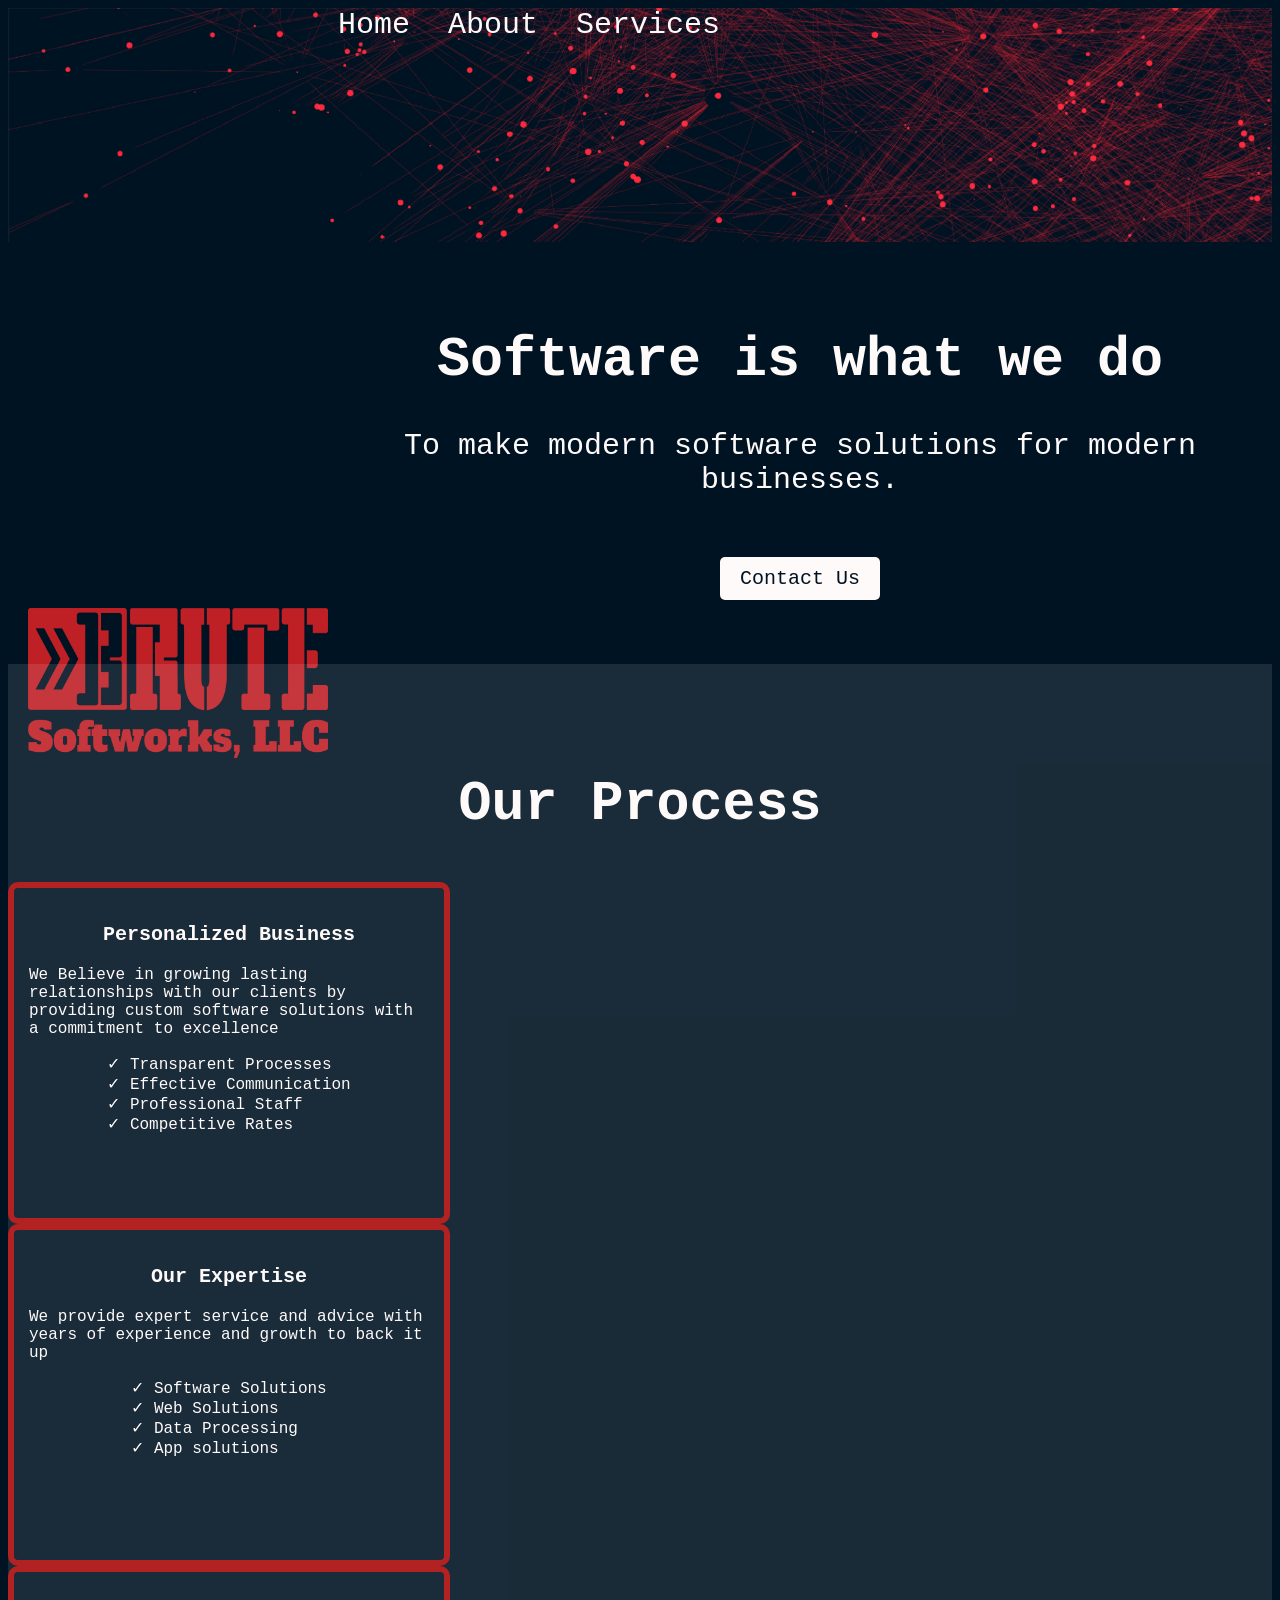
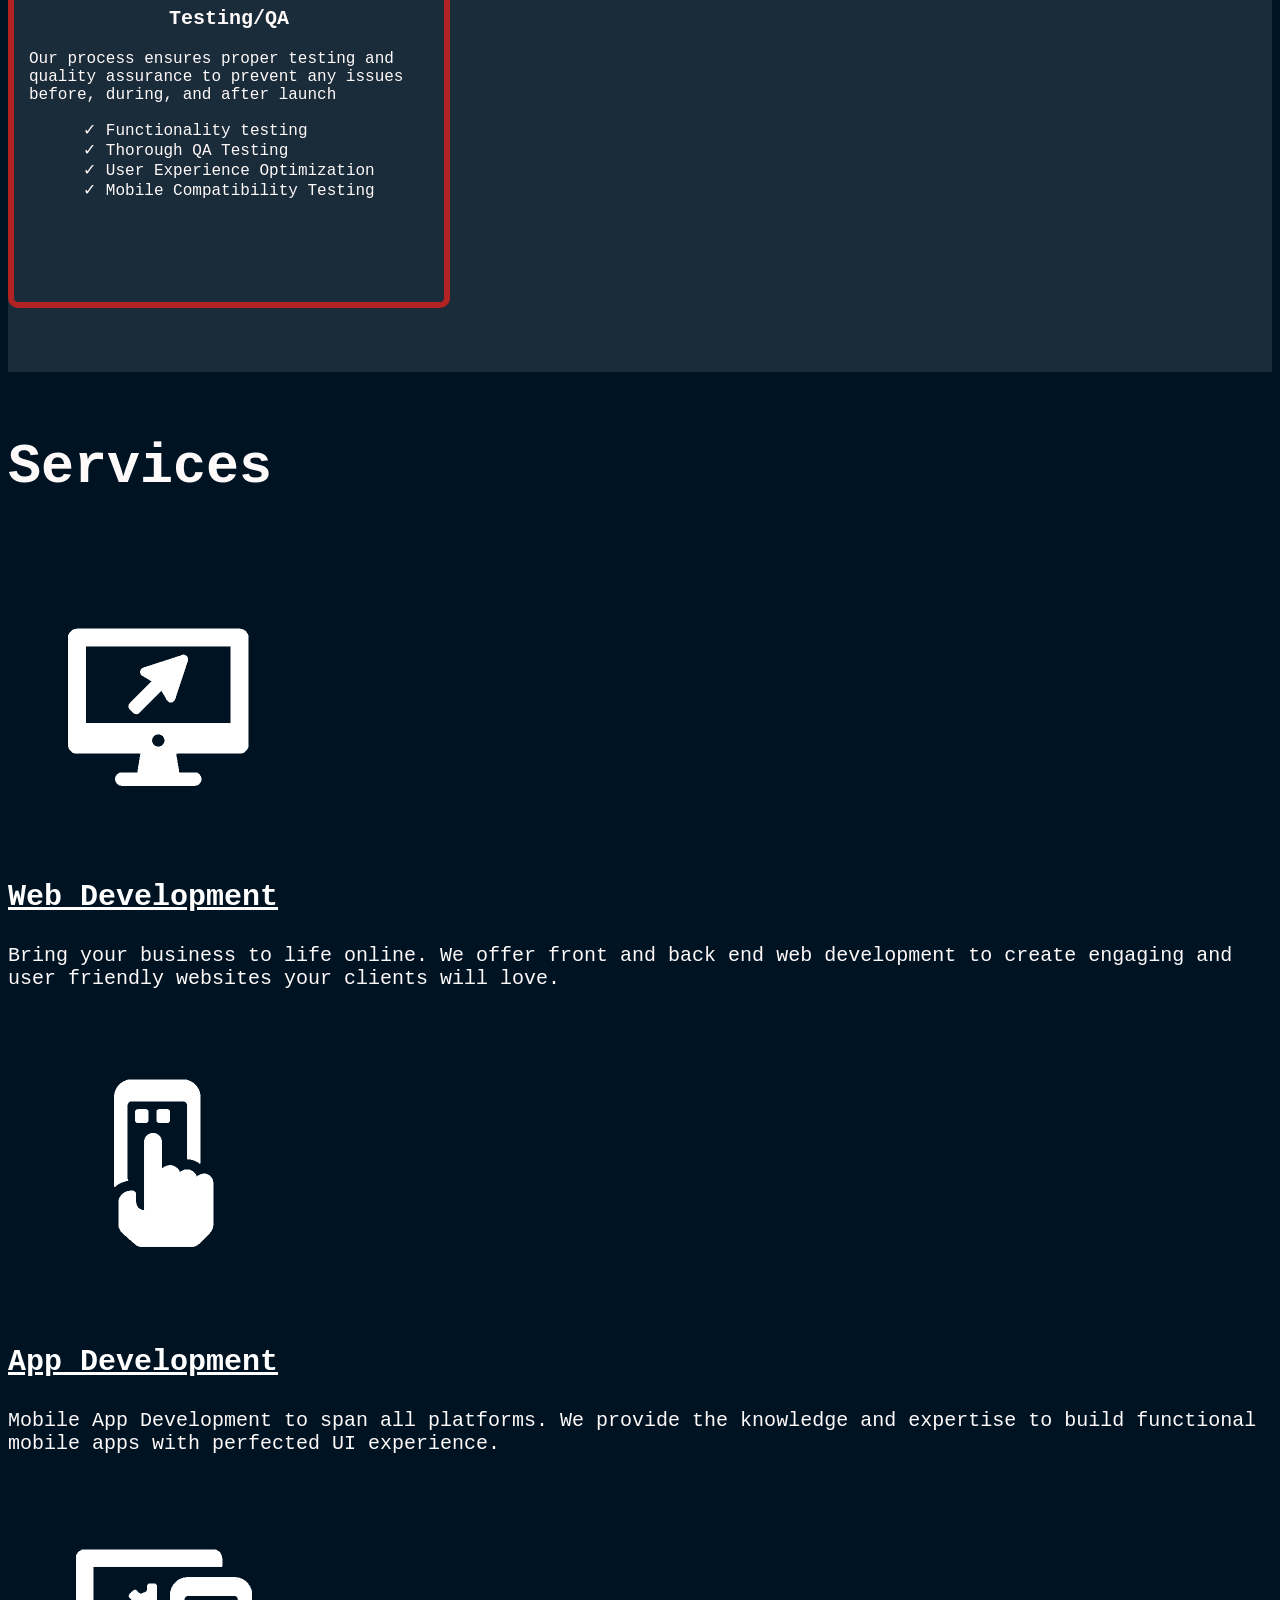
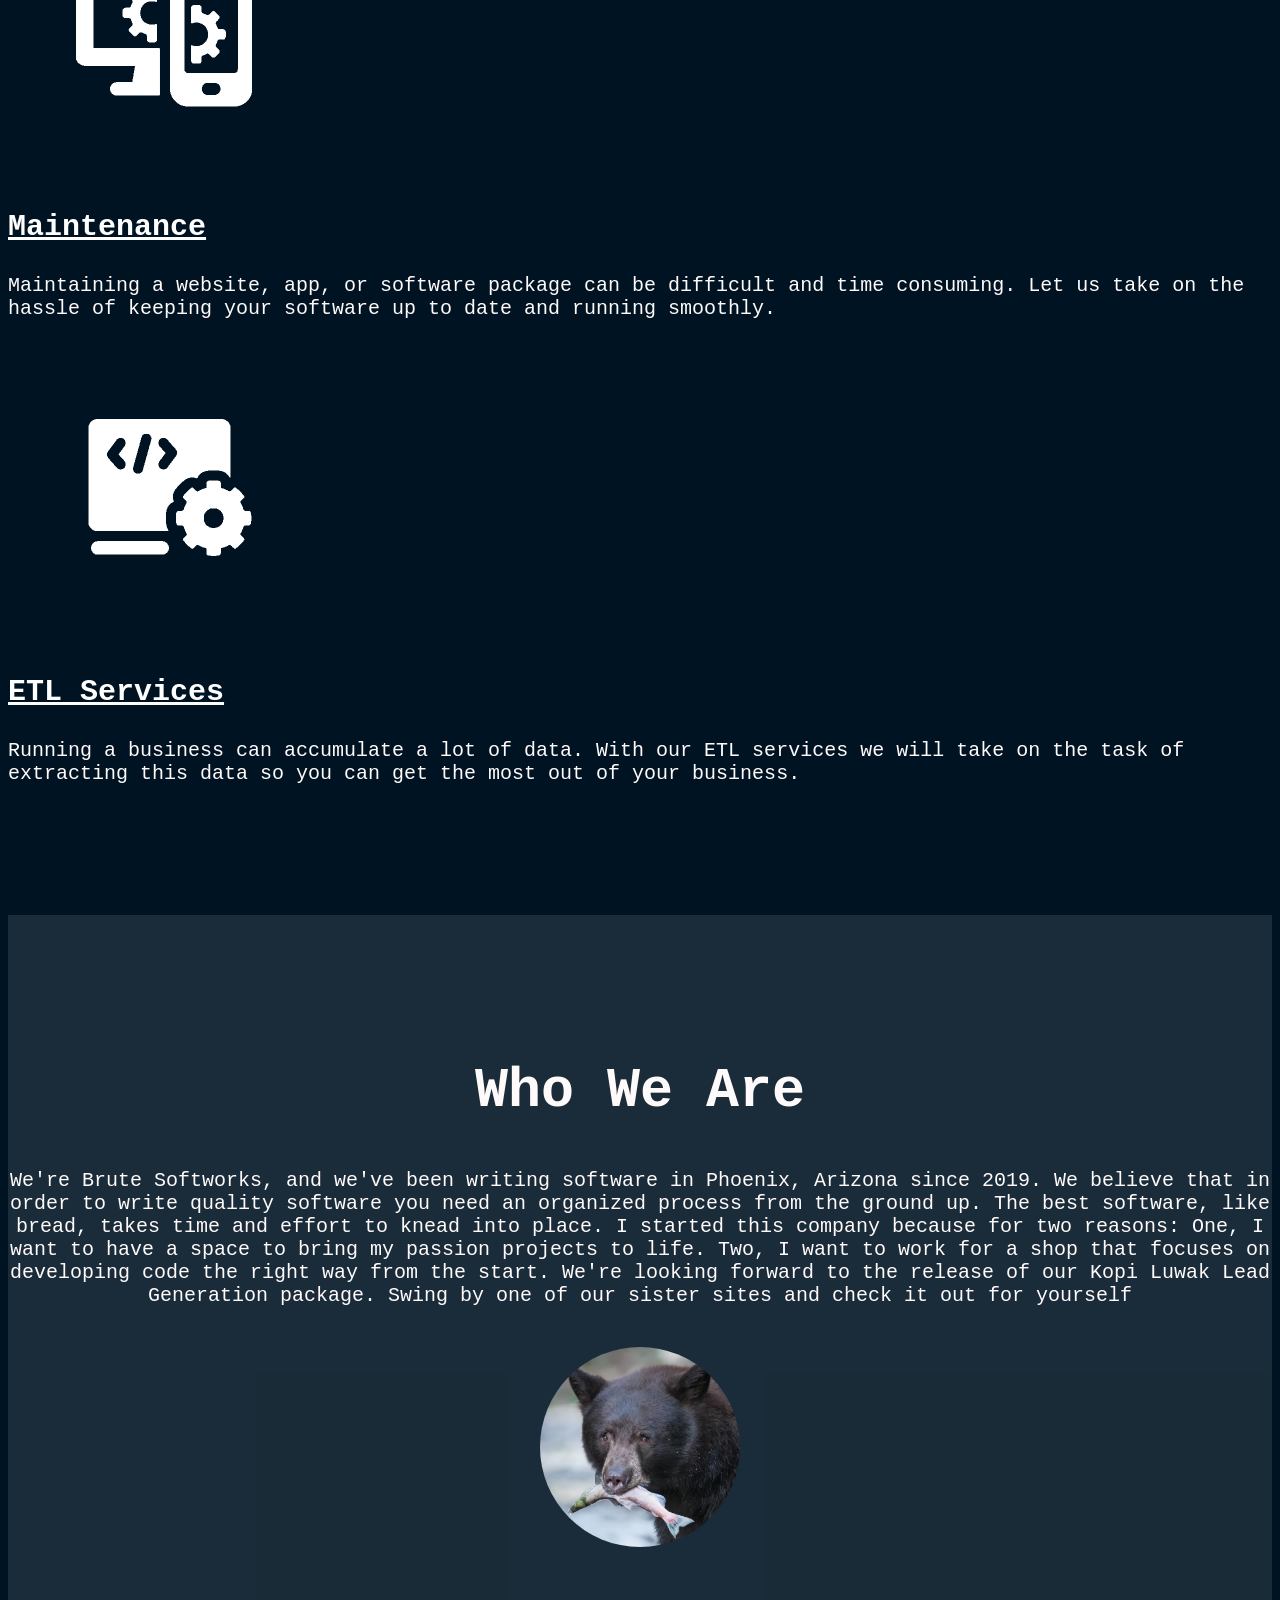
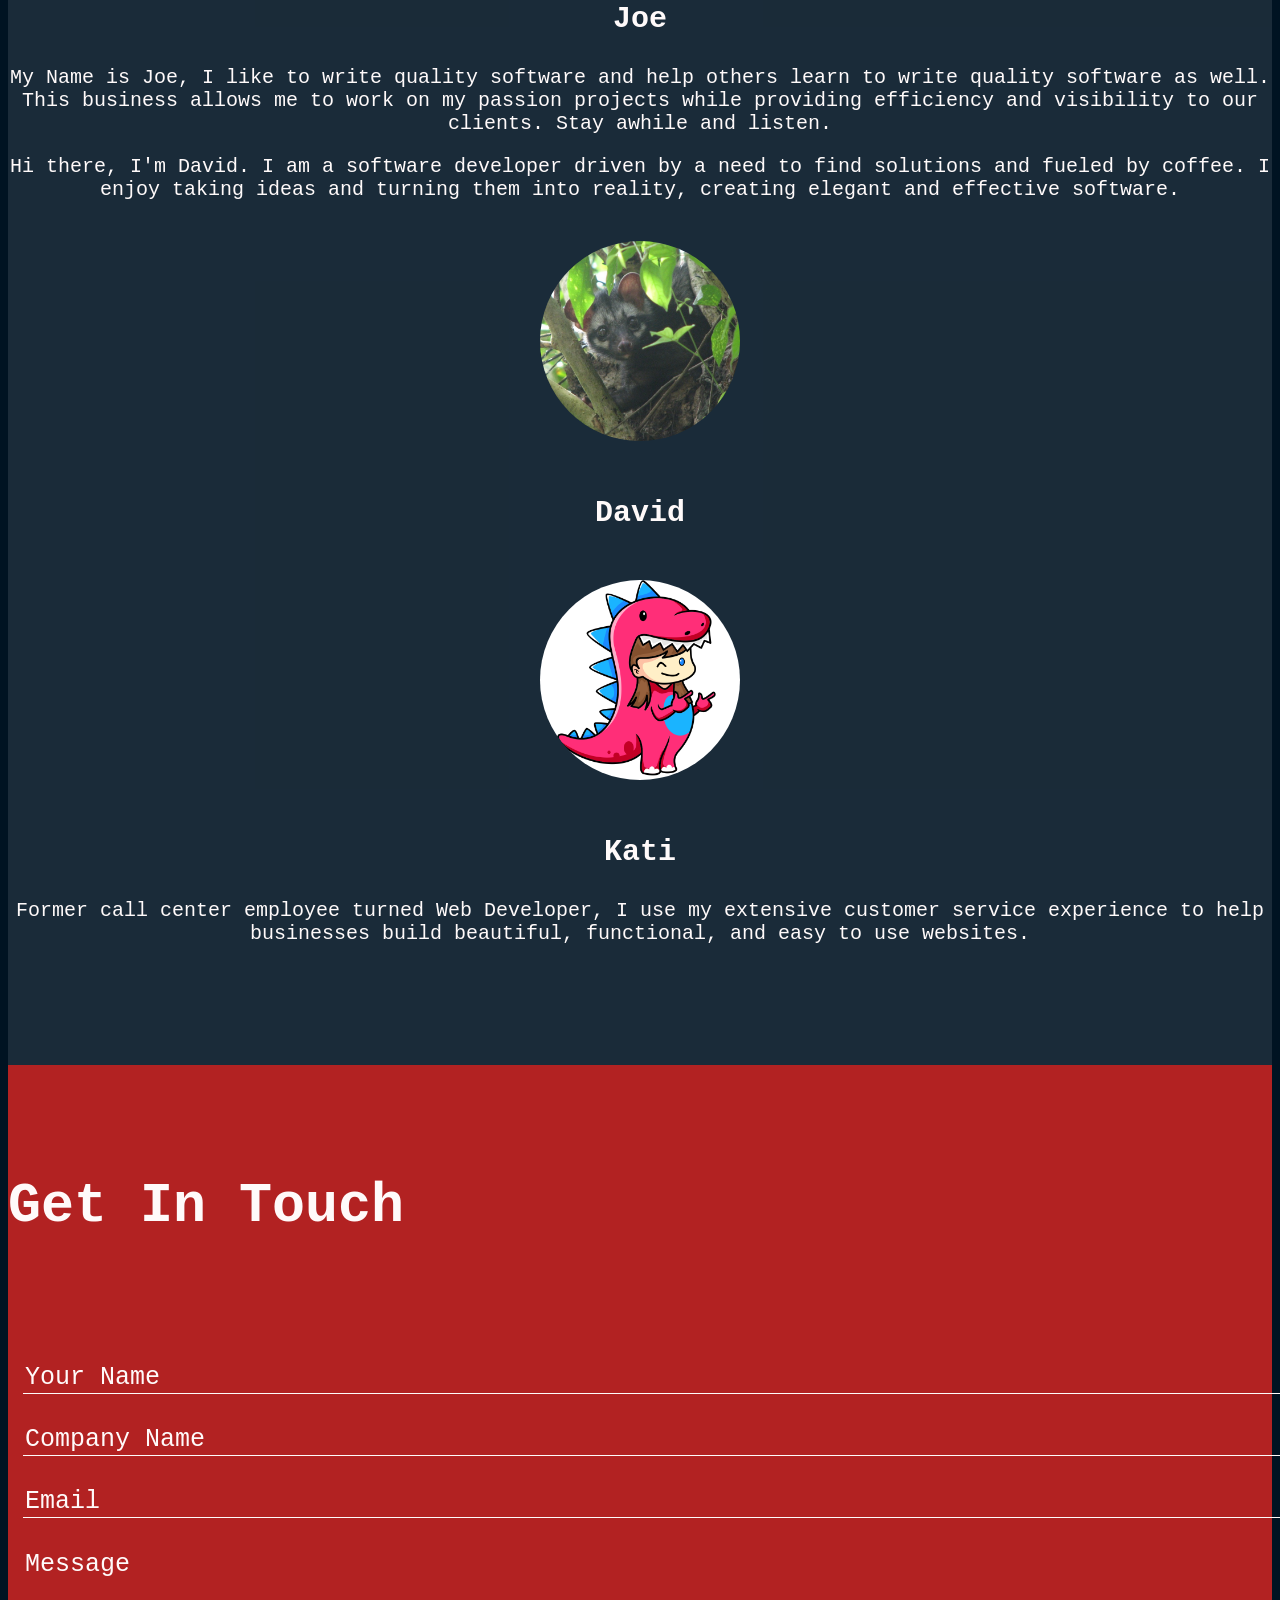
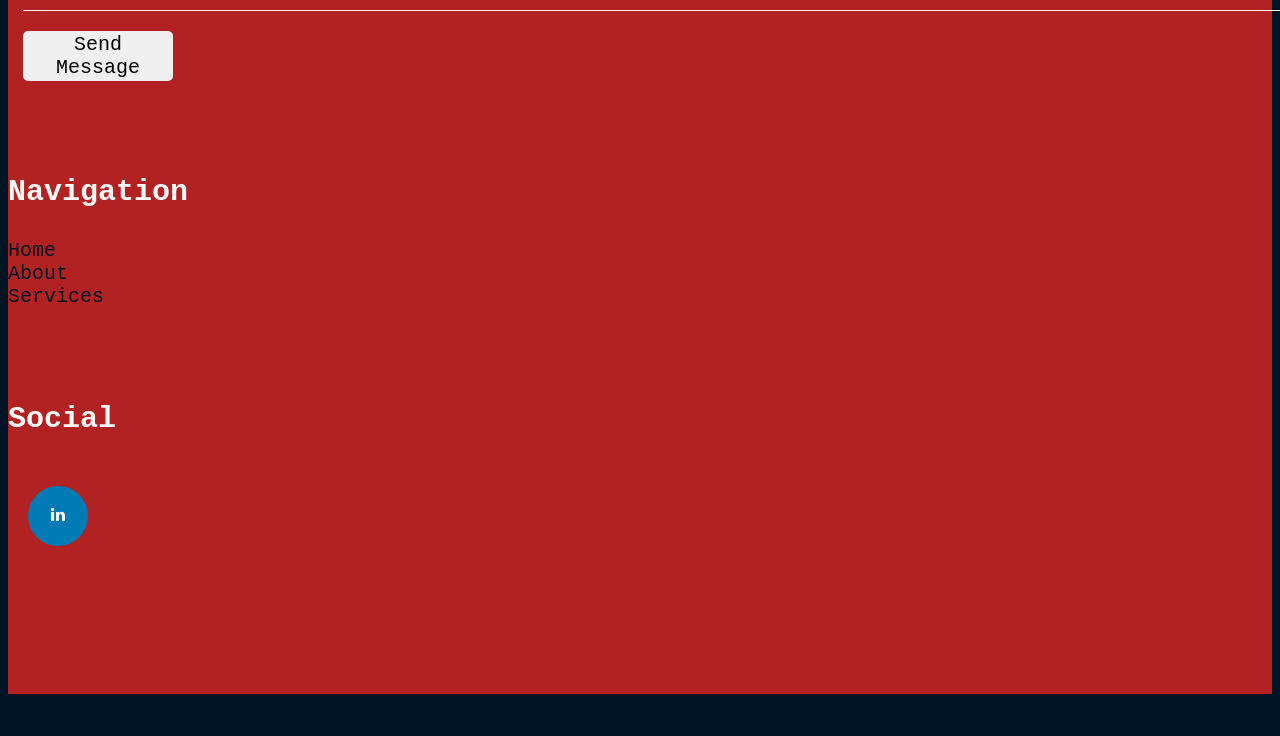
==== commit 065d8c29: "Mobile responsives updated footer responsiveness." ====
--- a/index.html
+++ b/index.html
@@ -162,6 +162,9 @@
     </section>
     <footer>
         <div class="container-fluid">
+            <div class="foot text-center">
+                <h2>Get In Touch</h2>
+            </div>
             <div class="container">
                 <form id="contact-form" action="contactform.php" method="POST" class="form-container">
                 <input name="name" type="text" class="contact_input" placeholder="Your Name" aria-label="name" required><br>
@@ -170,7 +173,7 @@
                 <textarea name="message" class="contact_input" placeholder="Message" aria-label="message" required></textarea><br>
                 <button type="submit" name="submit" class="contact-form-submit">Send Message</button>
             </form>
-                <div class = "row">
+                <div class = "row justify-content-around">
         <div class="menu col-sm-6">
             <h3>Navigation</h3>
             <a href="#home">Home</a><br>
@@ -182,7 +185,7 @@
             <a href="https://www.linkedin.com/company/brute-softworks-llc" target= "_blank" class="fa fa-linkedin"></a>
         </div>
                 </div>
-                </div>
+            </div>
         </div>
         </div>
     </footer>
--- a/styles.css
+++ b/styles.css
@@ -130,7 +130,7 @@
     padding: 15px;
 }
 #services h2 {
-    font-size: 40px;
+    font-size: 55px;
     color: snow;
 }
 #services h3 {
@@ -150,6 +150,10 @@
 }
 footer {
     background-color: firebrick;
+}
+.foot h2 {
+    font-size: 55px;
+    color: snow;
 }
 .contact_input {
     width: 100%;
@@ -160,9 +164,6 @@
     font-size: 25px;
     margin: 15px;
 }
-.form-container {
-    max-width: 700px;
-}
 ::placeholder {
     color: snow;
 }
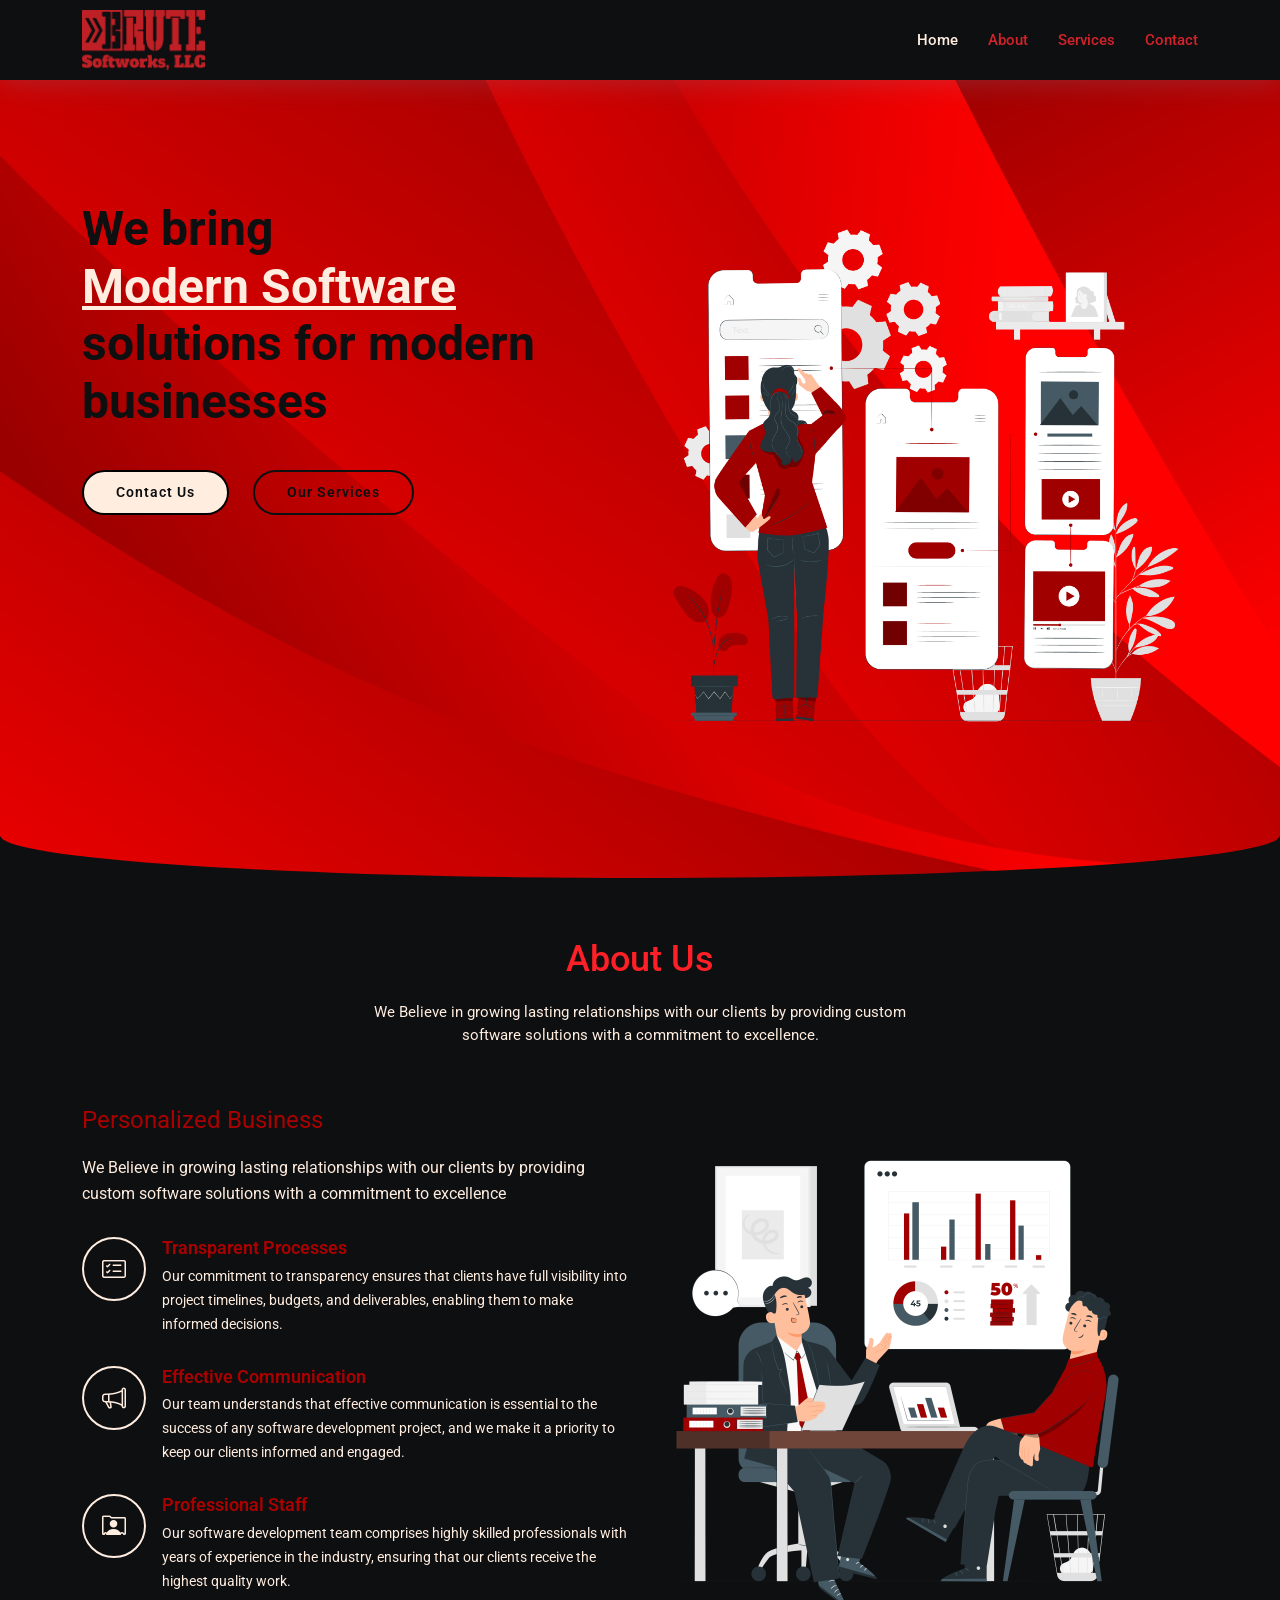
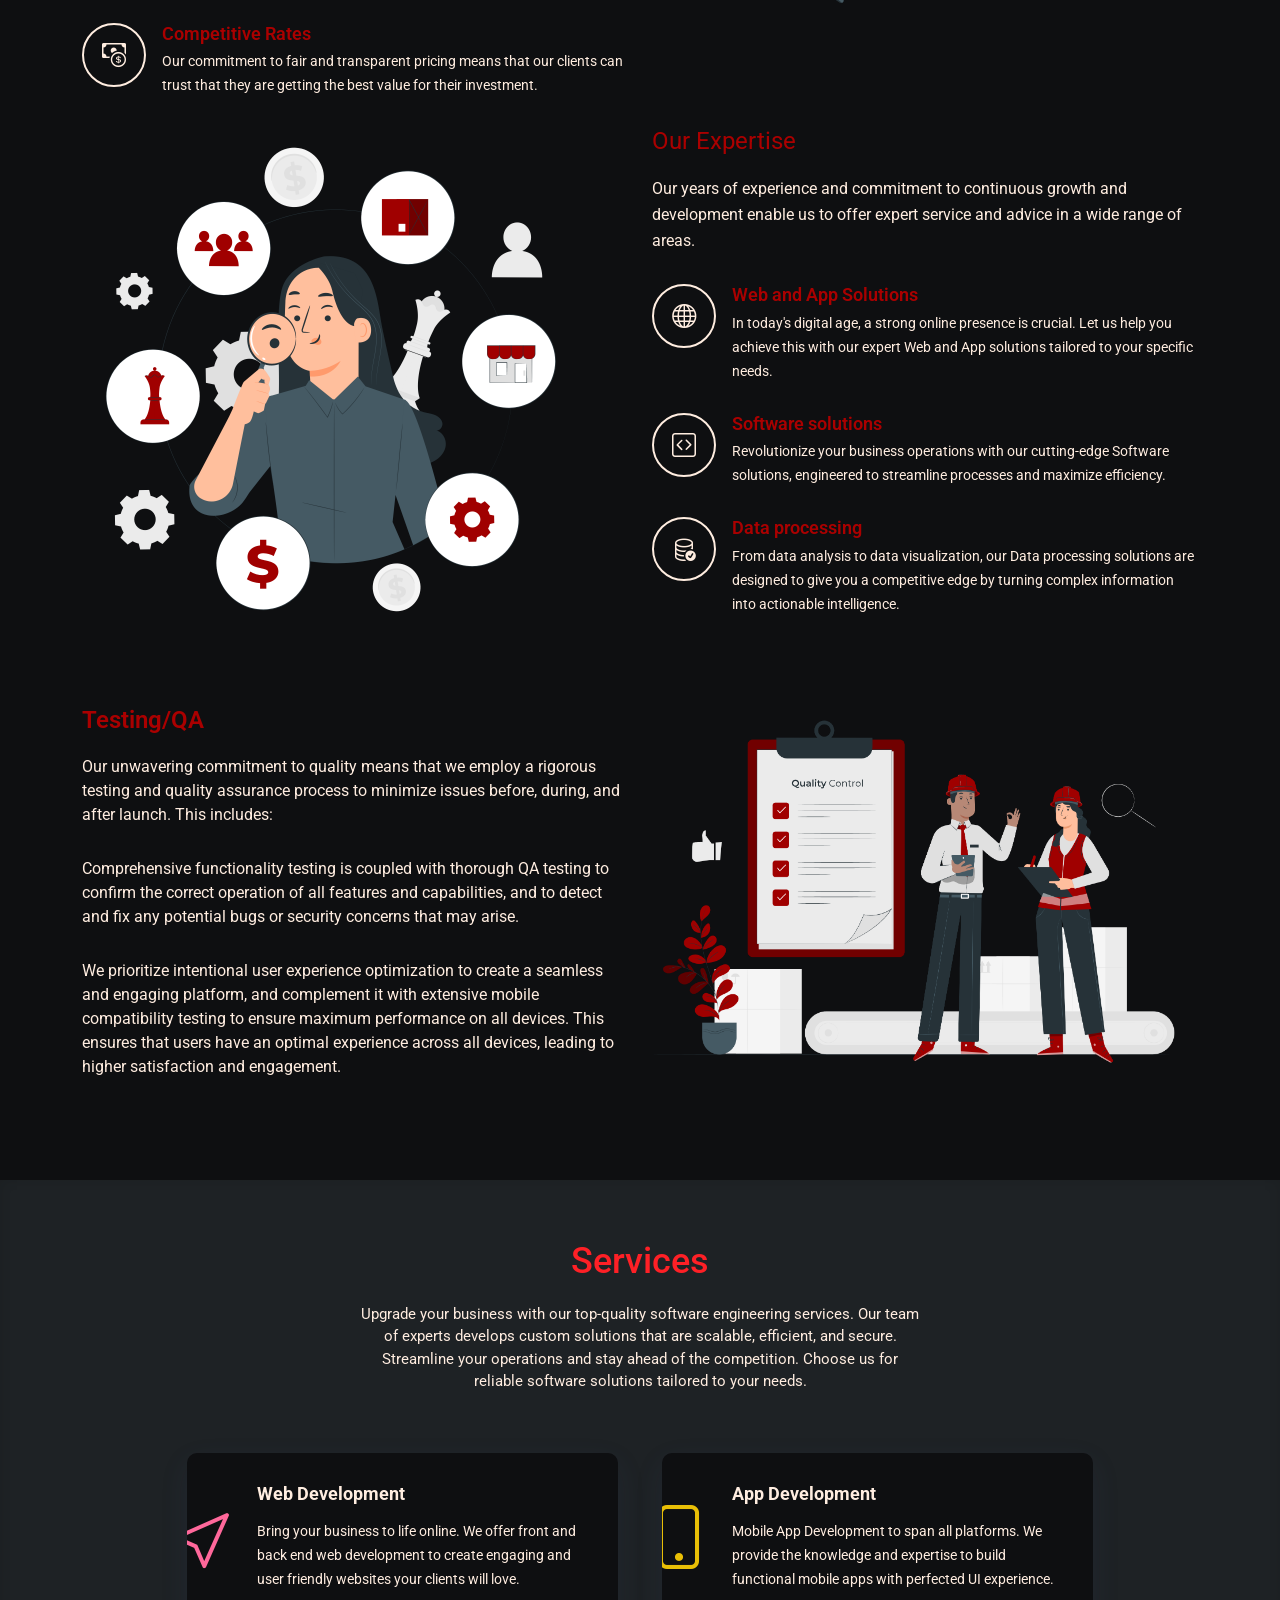
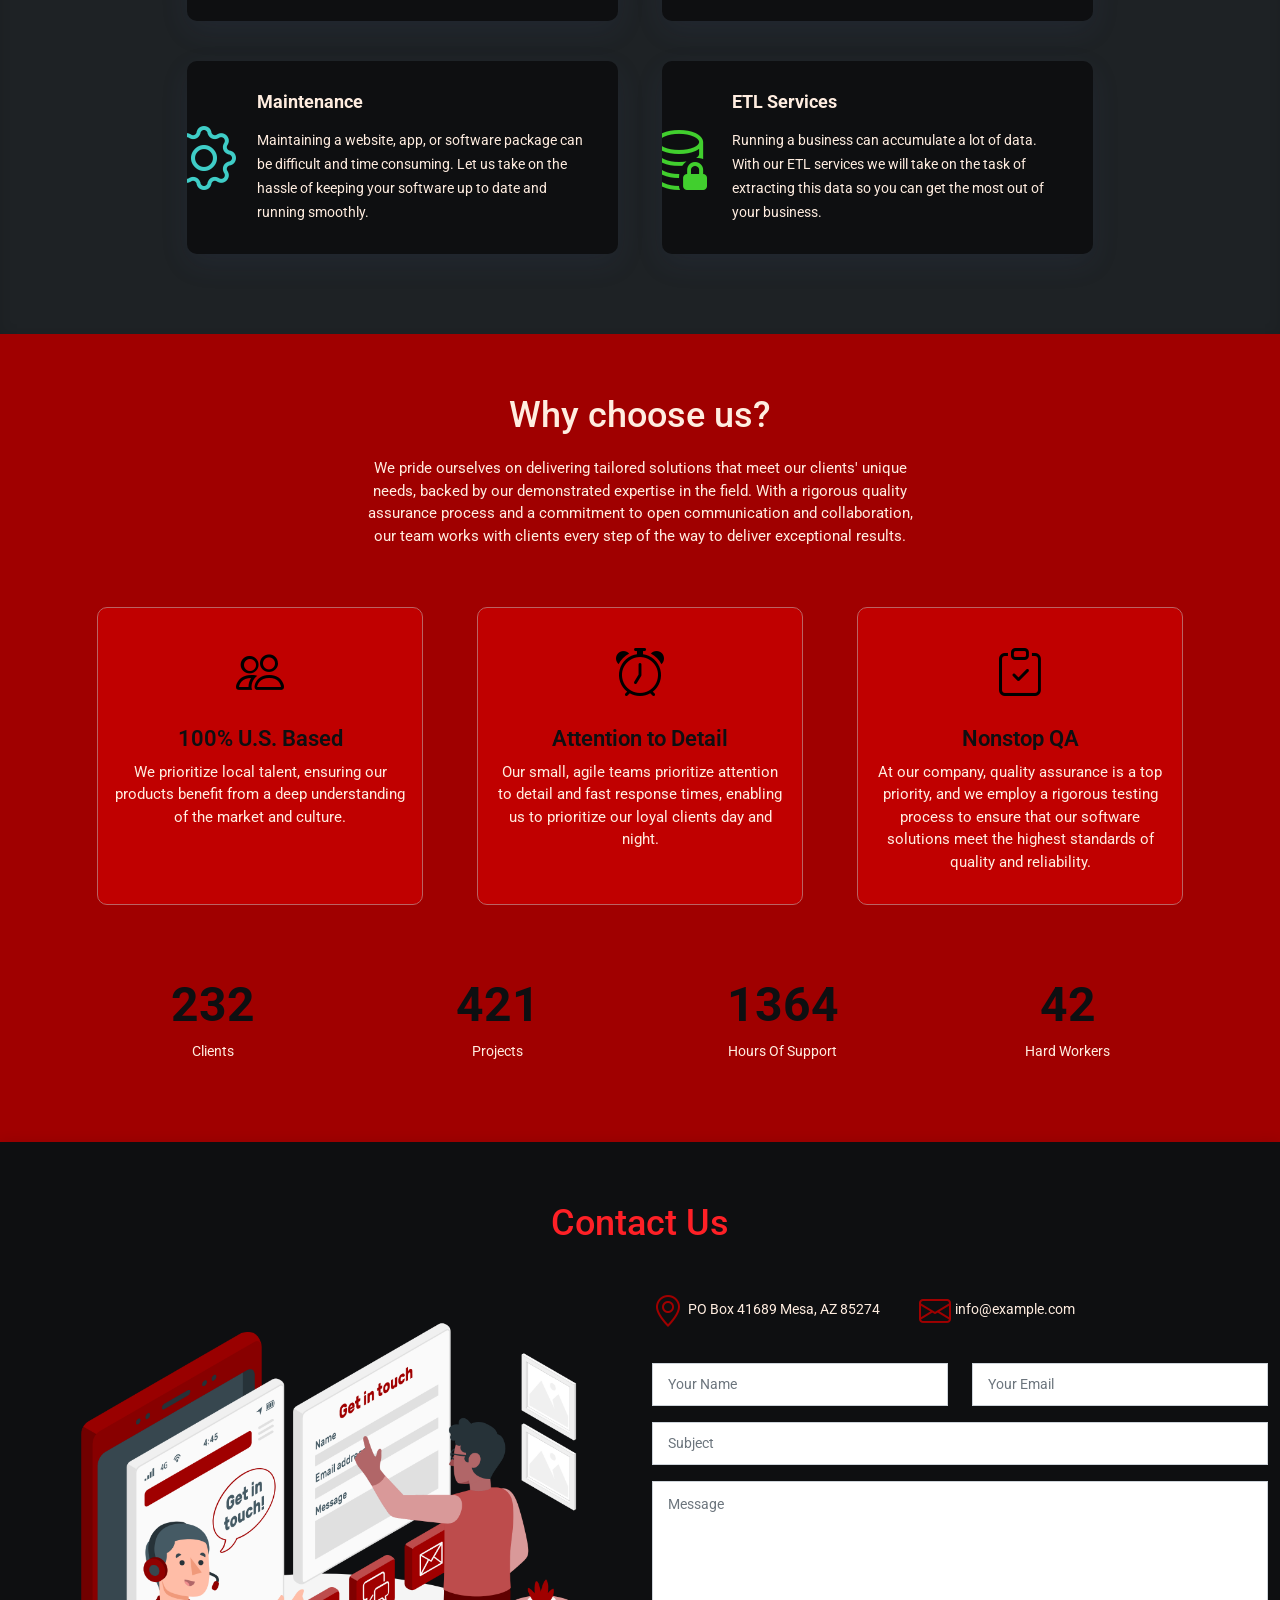
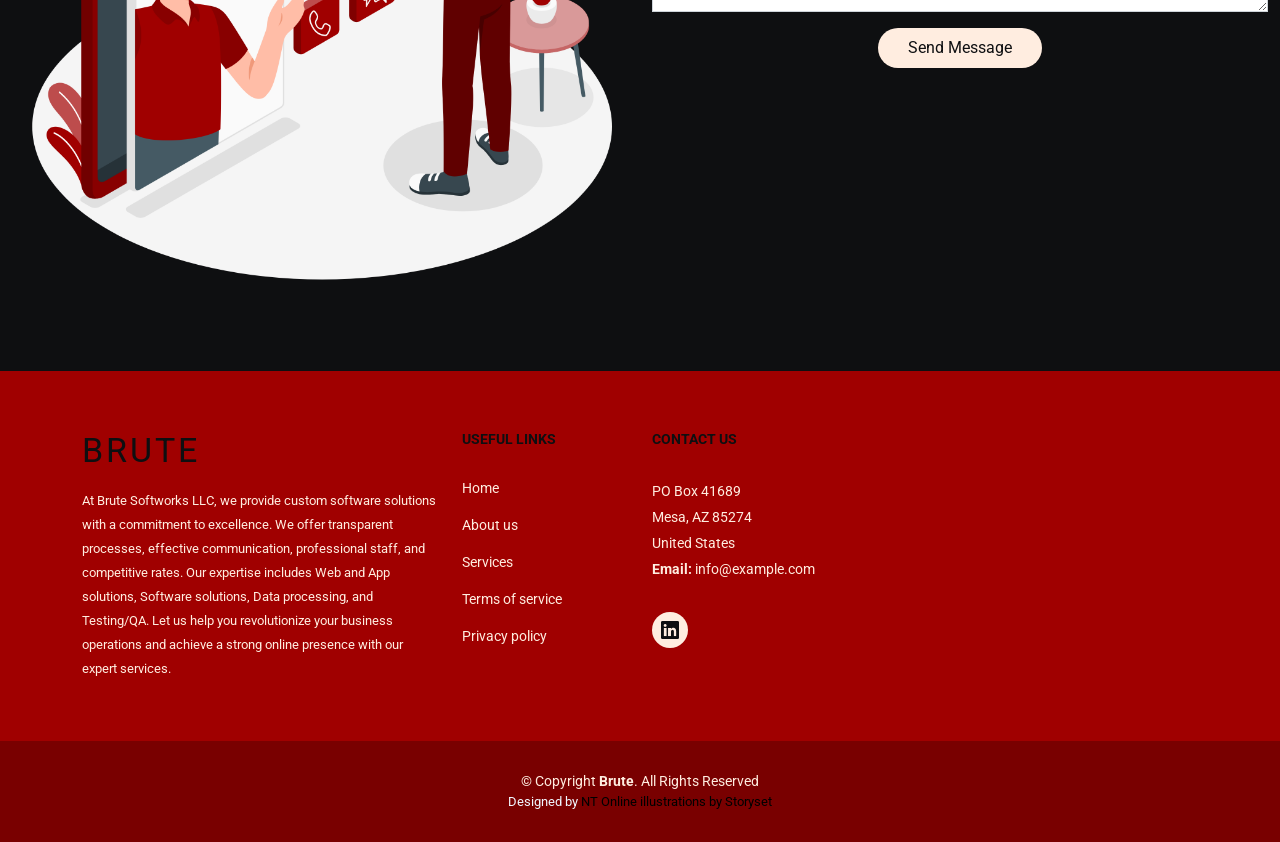
==== commit ff87182e: "New site" ====
--- a/index.html
+++ b/index.html
@@ -1,197 +1,635 @@
 <!DOCTYPE html>
-<!-- Google Tag Manager -->
-<script xmlns="http://www.w3.org/1999/html">(function(w, d, s, l, i){w[l]=w[l]||[];w[l].push({'gtm.start':
-        new Date().getTime(),event:'gtm.js'});var f=d.getElementsByTagName(s)[0],
-    j=d.createElement(s),dl=l!='dataLayer'?'&l='+l:'';j.async=true;j.src=
-    'https://www.googletagmanager.com/gtm.js?id='+i+dl;f.parentNode.insertBefore(j,f);
-})(window,document,'script','dataLayer','GTM-PCFZNRD');</script>
-<!-- End Google Tag Manager -->
-<meta name="google-site-verification" content="_iM4J1S21Y5sG7R_n3vdH8yXhdKZpa2pKezX3jKUVek" />
-<meta name="msvalidate.01" content="6C31A668E81380EE88F213F0D8E47B83" />
-<header id="home" class="container-fluid">
-    <meta name="description"
-          content="Full service software development company with engineers, designers, developers, all focused on quality web, app, software, and ETL services.">
-    <meta http-equiv="Content-Type" content="text/html; charset=utf-8" />
-    <meta name="viewport" content="width=device-width, initial-scale=1">
-    <title>Software for Small Business</title>
-    <link rel="stylesheet" type="text/css" href="CSS/bootstrap.min.css">
-    <link rel="stylesheet" href="styles.css">
-    <link rel="stylesheet" href="https://cdnjs.cloudflare.com/ajax/libs/font-awesome/4.7.0/css/font-awesome.min.css">
-    <div class="logo">
-        <img src="logos/BS_Text_red.png" alt="LOGO">
+<html lang="en">
+
+<head>
+  <meta charset="utf-8">
+  <meta content="width=device-width, initial-scale=1.0" name="viewport">
+
+  <title>Brute Softworks LLC</title>
+  <meta content="At Brute Softworks LLC, we provide custom software solutions with a commitment to excellence. We offer transparent processes, effective communication, professional staff, and competitive rates. Our expertise includes Web and App solutions, Software solutions, Data processing, and Testing/QA. Let us help you revolutionize your business operations and achieve a strong online presence with our expert services." name="description">
+  <meta content="" name="keywords">
+
+  <!-- Favicons -->
+  <link href="assets/img/BruteAssets/Logos/BS_Icon_red.png" rel="icon">
+  <link href="assets/img/apple-touch-icon.png" rel="apple-touch-icon">
+
+  <!-- Google Fonts -->
+  <!-- <link href="https://fonts.googleapis.com/css?family=Open+Sans:300,300i,400,400i,600,600i,700,700i|Montserrat:300,400,500,700" rel="stylesheet"> -->
+  <link rel="preconnect" href="https://fonts.googleapis.com">
+  <link rel="preconnect" href="https://fonts.gstatic.com" crossorigin>
+  <link href="https://fonts.googleapis.com/css2?family=Roboto:wght@100;400;700&display=swap" rel="stylesheet">
+
+  <!-- Vendor CSS Files -->
+  <link href="assets/vendor/aos/aos.css" rel="stylesheet">
+  <link href="assets/vendor/bootstrap/css/bootstrap.min.css" rel="stylesheet">
+  <link href="assets/vendor/bootstrap-icons/bootstrap-icons.css" rel="stylesheet">
+  <link href="assets/vendor/glightbox/css/glightbox.min.css" rel="stylesheet">
+  <link href="assets/vendor/swiper/swiper-bundle.min.css" rel="stylesheet">
+
+  <!--Main CSS File -->
+  <link href="assets/css/style.css" rel="stylesheet">
+
+</head>
+
+<body>
+
+  <!-- ======= Header ======= -->
+  <header id="header" class="fixed-top d-flex align-items-center">
+    <div class="container d-flex justify-content-between">
+
+      <div class="logo">
+        <!-- Uncomment below if you prefer to use an text logo -->
+        <!-- <h1><a href="index.html">NewBiz</a></h1> -->
+        <a href="index.html"><img src="assets/img/BruteAssets/Logos/BS_Text_red.png" alt="" class="img-fluid"></a>
+      </div>
+
+      <nav id="navbar" class="navbar">
+        <ul>
+          <li><a class="nav-link scrollto active" href="#hero">Home</a></li>
+          <li><a class="nav-link scrollto" href="#about">About</a></li>
+          <li><a class="nav-link scrollto" href="#services">Services</a></li>
+          <!-- <li><a class="nav-link scrollto" href="#team">Team</a></li> -->
+          <li><a class="nav-link scrollto" href="#contact">Contact</a></li>
+        </ul>
+        <i class="bi bi-list mobile-nav-toggle"></i>
+      </nav><!-- .navbar -->
+
     </div>
-    <div class="nav container-fluid">
-        <a href="#home">Home</a>
-        <a href="#about">About</a>
-        <a href="#services">Services</a>
+  </header><!-- #header -->
+
+  <!-- ======= Hero Section ======= -->
+  <section id="hero" class="clearfix">
+    <div class="container" data-aos="fade-up">
+
+      <div class="hero-img" data-aos="zoom-out" data-aos-delay="200">
+        <img src="assets/img/BruteAssets/Stock Photos/User flow-pana.png" alt="" class="img-fluid">
+      </div>
+
+      <div class="hero-info" data-aos="zoom-in" data-aos-delay="100">
+        <h2>We bring<br><span>Modern Software</span><br>solutions for modern businesses</h2>
+        <div>
+          <a href="#contact" class="btn-get-started scrollto">Contact Us</a>
+          <a href="#services" class="btn-services scrollto">Our Services</a>
+        </div>
+      </div>
+
     </div>
-</header>
-<body>
-<!-- Google Tag Manager (noscript) -->
-<noscript><iframe src="https://www.googletagmanager.com/ns.html?id=GTM-PCFZNRD"
-                  height="0" width="0" style="display:none;visibility:hidden"></iframe></noscript>
-<!-- End Google Tag Manager (noscript) -->
-    <div class = "soft container-fluid">
-        <h1 class = "title">Software is what we do</h1>
-        <p class = "goal">
-            To make modern software solutions for modern businesses.
-        </p>
-        <a href="#contact-form">Contact Us</a>
+  </section><!-- End Hero Section -->
+
+  <main id="main">
+
+    <!-- ======= About Section ======= -->
+    <section id="about">
+      <div class="container" data-aos="fade-up">
+
+        <header class="section-header">
+          <h3>About Us</h3>
+          <p>We Believe in growing lasting relationships with our clients by providing custom software solutions with a commitment to
+          excellence.</p>
+        </header>
+
+        <!-- about section 1 -->
+        <div class="row about-container">
+
+          <!-- About section 1 -->
+          <div class="col-lg-6 content order-lg-1 order-2">
+            <h4 class="about-title">Personalized Business</h4>
+            <p>
+              We Believe in growing lasting relationships with our clients by providing custom software solutions with a commitment to
+              excellence
+            </p>
+
+            <div class="icon-box" data-aos="fade-up" data-aos-delay="100">
+              <div class="icon"><i class="bi bi-card-checklist"></i></div>
+              <h4 class="title"><a href="">Transparent Processes</a></h4>
+              <p class="description">Our commitment to transparency ensures that clients have full visibility into project timelines, budgets, and
+              deliverables, enabling them to make informed decisions.</p>
+            </div>
+
+            <div class="icon-box" data-aos="fade-up" data-aos-delay="200">
+              <div class="icon"><i class="bi bi-megaphone"></i></div>
+              <h4 class="title"><a href="">Effective Communication</a></h4>
+              <p class="description">Our team understands that effective communication is essential to the success of any software development project, and
+              we make it a priority to keep our clients informed and engaged.</p>
+            </div>
+
+            <div class="icon-box" data-aos="fade-up" data-aos-delay="300">
+              <div class="icon"><i class="bi bi-person-rolodex"></i></div>
+              <h4 class="title"><a href="">Professional Staff</a></h4>
+              <p class="description">Our software development team comprises highly skilled professionals with years of experience in the industry, ensuring
+              that our clients receive the highest quality work.</p>
+            </div>
+
+            <div class="icon-box" data-aos="fade-up" data-aos-delay="400">
+              <div class="icon"><i class="bi bi-cash-coin"></i></div>
+              <h4 class="title"><a href="">Competitive Rates</a></h4>
+              <p class="description">Our commitment to fair and transparent pricing means that our clients can trust that they are getting the best value for
+              their investment.</p>
+            </div>
+
+          </div>
+
+          <div class="col-lg-6 background order-lg-2" data-aos="zoom-in">
+            <img src="assets/img/BruteAssets/Stock Photos/Specialized.png" class="img-fluid about-img" alt="">
+          </div>
+        </div>
+
+        <!-- about section 2 -->
+        <div class="row about-container">
+          <div class="col-lg-6 " data-aos="fade-right">
+            <img src="assets/img/BruteAssets/Stock Photos/Competitive intelligence-pana.png" class="img-fluid about-img" alt="">
+          </div>
+
+          <div class="col-lg-6 pt-5 pt-lg-0" data-aos="fade-left">
+
+            <h4 class="about-title">Our Expertise</h4>
+            <p> Our years of experience and commitment to continuous growth and development enable us to offer expert service and advice
+                in a wide range of areas.</p>
+
+                <div class="icon-box" data-aos="fade-up" data-aos-delay="100">
+              <div class="icon"><i class="bi bi-globe"></i></div>
+              <h4 class="title"><a href="">Web and App Solutions</a></h4>
+              <p class="description">In today's digital age, a strong online presence is crucial. Let us help you achieve this with our expert Web and App
+              solutions tailored to your specific needs.</p>
+              </div>
+                <div class="icon-box" data-aos="fade-up" data-aos-delay="200">
+              <div class="icon"><i class="bi bi-code-square"></i></div>
+              <h4 class="title"><a href="">Software solutions</a></h4>
+              <p class="description">Revolutionize your business operations with our cutting-edge Software solutions, engineered to streamline processes and
+              maximize efficiency.</p>
+              </div>
+                <div class="icon-box" data-aos="fade-up" data-aos-delay="300">
+              <div class="icon"><i class="bi bi-database-check"></i></div>
+              <h4 class="title"><a href="">Data processing</a></h4>
+              <p class="description">From data analysis to data visualization, our Data processing solutions are designed to give you a competitive edge by
+              turning complex information into actionable intelligence.</p>
+              </div>
+              </div>
+
+          </div>
+
+        <!-- about section 3 -->
+        <div class="row about-extra">
+          <div class="col-lg-6 order-1 order-lg-2" data-aos="fade-left">
+            <img src="assets/img/BruteAssets/Stock Photos/QA engineers-pana.png" class="img-fluid about-img" alt="">
+          </div>
+
+          <div class="col-lg-6 pt-4 pt-lg-0 order-2 order-lg-1" data-aos="fade-right">
+            <h4 class="about-title">Testing/QA</h4>
+            <p>
+            Our unwavering commitment to quality means that we employ a rigorous testing and quality assurance process to minimize
+            issues before, during, and after launch. This includes:
+            </p>
+            <p>
+            Comprehensive functionality testing is coupled with thorough QA testing to confirm the correct operation of all features
+            and capabilities, and to detect and fix any potential bugs or security concerns that may arise.
+            </p>
+            <p>
+            We prioritize intentional user experience optimization to create a seamless and engaging platform, and complement it
+            with extensive mobile compatibility testing to ensure maximum performance on all devices. This ensures that users have
+            an optimal experience across all devices, leading to higher satisfaction and engagement.
+            </p>
+          </div>
+
+        </div>
+
+      </div>
+    </section><!-- End About Section -->
+
+    <!-- ======= Services Section ======= -->
+    <section id="services" class="section-bg">
+      <div class="container" data-aos="fade-up">
+
+        <header class="section-header">
+          <h3>Services</h3>
+          <p>Upgrade your business with our top-quality software engineering services. Our team of experts develops custom solutions
+          that are scalable, efficient, and secure. Streamline your operations and stay ahead of the competition. Choose us for
+          reliable software solutions tailored to your needs.</p>
+        </header>
+
+        <div class="row justify-content-center">
+
+          <div class="col-md-6 col-lg-5" data-aos="zoom-in" data-aos-delay="100">
+            <div class="box">
+              <div class="icon"><i class="bi bi-cursor" style="color: #ff689b;"></i></div>
+              <h4 class="title"><a href="">Web Development</a></h4>
+              <p class="description">Bring your business to life online. We offer front and back end web development to create engaging and user friendly
+              websites your clients will love.</p>
+            </div>
+          </div>
+          <div class="col-md-6 col-lg-5" data-aos="zoom-in" data-aos-delay="200">
+            <div class="box">
+              <div class="icon"><i class="bi bi-phone" style="color: #e9bf06;"></i></div>
+              <h4 class="title"><a href="">App Development</a></h4>
+              <p class="description">Mobile App Development to span all platforms. We provide the knowledge and expertise to build functional mobile apps
+              with perfected UI experience.</p>
+            </div>
+          </div>
+
+          <div class="col-md-6 col-lg-5" data-aos="zoom-in" data-aos-delay="100">
+            <div class="box">
+              <div class="icon"><i class="bi bi-gear" style="color: #3fcdc7;"></i></div>
+              <h4 class="title"><a href="">Maintenance</a></h4>
+              <p class="description">Maintaining a website, app, or software package can be difficult and time consuming. Let us take on the hassle of
+              keeping your software up to date and running smoothly.</p>
+            </div>
+          </div>
+          <div class="col-md-6 col-lg-5" data-aos="zoom-in" data-aos-delay="200">
+            <div class="box">
+              <div class="icon"><i class="bi bi-database-lock" style="color:#41cf2e;"></i></div>
+              <h4 class="title"><a href="">ETL Services</a></h4>
+              <p class="description">Running a business can accumulate a lot of data. With our ETL services we will take on the task of extracting this data
+              so you can get the most out of your business.</p>
+            </div>
+          </div>
+        </div>
+
+      </div>
+    </section><!-- End Services Section -->
+
+    <!-- ======= Why Us Section ======= -->
+    <section id="why-us">
+      <div class="container" data-aos="fade-up">
+        <header class="section-header">
+          <h3>Why choose us?</h3>
+          <p>We pride ourselves on delivering tailored solutions that meet our clients' unique needs, backed by our demonstrated
+          expertise in the field. With a rigorous quality assurance process and a commitment to open communication and
+          collaboration, our team works with clients every step of the way to deliver exceptional results.</p>
+        </header>
+
+        <div class="row row-eq-height justify-content-center">
+
+          <div class="col-lg-4 mb-4">
+            <div class="card" data-aos="zoom-in" data-aos-delay="100">
+              <i class="bi bi-people"></i>
+              <div class="card-body">
+                <h5 class="card-title">100% U.S. Based</h5>
+                <p class="card-text">We prioritize local talent, ensuring our products benefit from a deep understanding of the market and culture.</p>
+                <!-- <a href="#" class="readmore">Read more </a> -->
+              </div>
+            </div>
+          </div>
+
+          <div class="col-lg-4 mb-4">
+            <div class="card" data-aos="zoom-in" data-aos-delay="200">
+              <i class="bi bi-alarm"></i>
+              <div class="card-body">
+                <h5 class="card-title">Attention to Detail</h5>
+                <p class="card-text">Our small, agile teams prioritize attention to detail and fast response times, enabling us to prioritize our loyal
+                clients day and night.</p>
+                <!-- <a href="#" class="readmore">Read more </a> -->
+              </div>
+            </div>
+          </div>
+
+          <div class="col-lg-4 mb-4">
+            <div class="card" data-aos="zoom-in" data-aos-delay="300">
+              <i class="bi bi-clipboard-check"></i>
+              <div class="card-body">
+                <h5 class="card-title">Nonstop QA</h5>
+                <p class="card-text">At our company, quality assurance is a top priority, and we employ a rigorous testing process to ensure that our
+                software solutions meet the highest standards of quality and reliability.</p>
+                <!-- <a href="#" class="readmore">Read more </a> -->
+              </div>
+            </div>
+          </div>
+
+        </div>
+
+        <div class="row counters" data-aos="fade-up" data-aos-delay="100">
+
+          <div class="col-lg-3 col-6 text-center">
+            <span data-purecounter-start="0" data-purecounter-end="232" data-purecounter-duration="1" class="purecounter"></span>
+            <p>Clients</p>
+          </div>
+
+          <div class="col-lg-3 col-6 text-center">
+            <span data-purecounter-start="0" data-purecounter-end="421" data-purecounter-duration="1" class="purecounter"></span>
+            <p>Projects</p>
+          </div>
+
+          <div class="col-lg-3 col-6 text-center">
+            <span data-purecounter-start="0" data-purecounter-end="1364" data-purecounter-duration="1" class="purecounter"></span>
+            <p>Hours Of Support</p>
+          </div>
+
+          <div class="col-lg-3 col-6 text-center">
+            <span data-purecounter-start="0" data-purecounter-end="42" data-purecounter-duration="1" class="purecounter"></span>
+            <p>Hard Workers</p>
+          </div>
+
+        </div>
+
+      </div>
+    </section><!-- End Why Us Section -->
+
+    <!-- ======= Testimonials Section commented out until Testimonials are recieved.======= -->
+    <!--
+
+      <section id="testimonials" class="section-bg">
+        <div class="container" data-aso="zoom-in">
+          
+          <header class="section-header">
+            <h3>Testimonials</h3>
+          </header>
+          
+          <div class="row justify-content-center">
+            <div class="col-lg-8">
+              
+              <div class="testimonials-slider swiper" data-aos="fade-up" data-aos-delay="100">
+                <div class="swiper-wrapper">
+                  
+                  <div class="swiper-slide">
+                  <div class="testimonial-item">
+                    <img src="assets/img/testimonial-1.jpg" class="testimonial-img" alt="">
+                    <h3>Saul Goodman</h3>
+                    <h4>Ceo &amp; Founder</h4>
+                    <p>
+                      Proin iaculis purus consequat sem cure digni ssim donec porttitora entum suscipit rhoncus. Accusantium quam, ultricies eget id, aliquam eget nibh et. Maecen aliquam, risus at semper.
+                    </p>
+                  </div>
+                </div>
+                End testimonial item
+                
+                <div class="swiper-slide">
+                  <div class="testimonial-item">
+                    <img src="assets/img/testimonial-2.jpg" class="testimonial-img" alt="">
+                    <h3>Sara Wilsson</h3>
+                    <h4>Designer</h4>
+                    <p>
+                      Export tempor illum tamen malis malis eram quae irure esse labore quem cillum quid cillum eram malis quorum velit fore eram velit sunt aliqua noster fugiat irure amet legam anim culpa.
+                    </p>
+                  </div>
+                </div>
+                End testimonial item
+                
+                <div class="swiper-slide">
+                  <div class="testimonial-item">
+                    <img src="assets/img/testimonial-3.jpg" class="testimonial-img" alt="">
+                    <h3>Jena Karlis</h3>
+                    <h4>Store Owner</h4>
+                    <p>
+                      Enim nisi quem export duis labore cillum quae magna enim sint quorum nulla quem veniam duis minim tempor labore quem eram duis noster aute amet eram fore quis sint minim.
+                    </p>
+                  </div>
+                </div>
+                End testimonial item
+                
+                <div class="swiper-slide">
+                  <div class="testimonial-item">
+                    <img src="assets/img/testimonial-4.jpg" class="testimonial-img" alt="">
+                    <h3>Matt Brandon</h3>
+                    <h4>Freelancer</h4>
+                    <p>
+                      Fugiat enim eram quae cillum dolore dolor amet nulla culpa multos export minim fugiat minim velit minim dolor enim duis veniam ipsum anim magna sunt elit fore quem dolore labore illum veniam.
+                    </p>
+                  </div>
+                </div>
+                End testimonial item
+                
+                <div class="swiper-slide">
+                  <div class="testimonial-item">
+                    <img src="assets/img/testimonial-5.jpg" class="testimonial-img" alt="">
+                    <h3>John Larson</h3>
+                    <h4>Entrepreneur</h4>
+                    <p>
+                      Quis quorum aliqua sint quem legam fore sunt eram irure aliqua veniam tempor noster veniam enim culpa labore duis sunt culpa nulla illum cillum fugiat legam esse veniam culpa fore nisi cillum quid.
+                    </p>
+                  </div>
+                </div>
+                End testimonial item
+              -->
+                
+              <!-- </div>
+              <div class="swiper-pagination"></div>
+            </div>
+            
+          </div>
+        </div>
+
+      </div>
+    </section>End Testimonials Section -->
+
+    <!-- ======= Team Section add when ready======= -->
+
+    <!-- ======= Clients Section ======= -->
+    <!-- <section id="clients" class="section-bg">
+
+      <div class="container" data-aos="fade-up">
+
+        <div class="section-header">
+          <h3>Our Clients</h3>
+          <p>Sed ut perspiciatis unde omnis iste natus error sit voluptatem accusantium doloremque dere santome nida.</p>
+        </div>
+
+        <div class="row g-0 clients-wrap clearfix" data-aos="zoom-in" data-aos-delay="100">
+
+          <div class="col-lg-3 col-md-4 col-xs-6">
+            <div class="client-logo">
+              <img src="assets/img/clients/client-1.png" class="img-fluid" alt="">
+            </div>
+          </div>
+
+          <div class="col-lg-3 col-md-4 col-xs-6">
+            <div class="client-logo">
+              <img src="assets/img/clients/client-2.png" class="img-fluid" alt="">
+            </div>
+          </div>
+
+          <div class="col-lg-3 col-md-4 col-xs-6">
+            <div class="client-logo">
+              <img src="assets/img/clients/client-3.png" class="img-fluid" alt="">
+            </div>
+          </div>
+
+          <div class="col-lg-3 col-md-4 col-xs-6">
+            <div class="client-logo">
+              <img src="assets/img/clients/client-4.png" class="img-fluid" alt="">
+            </div>
+          </div>
+
+          <div class="col-lg-3 col-md-4 col-xs-6">
+            <div class="client-logo">
+              <img src="assets/img/clients/client-5.png" class="img-fluid" alt="">
+            </div>
+          </div>
+
+          <div class="col-lg-3 col-md-4 col-xs-6">
+            <div class="client-logo">
+              <img src="assets/img/clients/client-6.png" class="img-fluid" alt="">
+            </div>
+          </div>
+
+          <div class="col-lg-3 col-md-4 col-xs-6">
+            <div class="client-logo">
+              <img src="assets/img/clients/client-7.png" class="img-fluid" alt="">
+            </div>
+          </div>
+
+          <div class="col-lg-3 col-md-4 col-xs-6">
+            <div class="client-logo">
+              <img src="assets/img/clients/client-8.png" class="img-fluid" alt="">
+            </div>
+          </div>
+
+        </div>
+
+      </div>
+
+    </section>End Clients Section -->
+
+    <!-- ======= Contact Section ======= -->
+    <section id="contact">
+      <div class="container-fluid" data-aos="fade-up">
+
+        <div class="section-header">
+          <h3>Contact Us</h3>
+        </div>
+
+        <div class="row">
+
+            <!-- ==== Place image or Hero====-->
+          <div class="col-lg-6">
+            <div class=" mb-4 mb-lg-0">
+                    <div class="" data-aos="zoom-out" data-aos-delay="200">
+                      <img src="assets/img/BruteAssets/Stock Photos/Get in touch-amico.png" alt="" class="img-fluid about-img contact-img">
+                    </div>
+            </div>
+          </div>
+
+          <div class="col-lg-6">
+            <div class="row">
+              <div class="col-md-5 info">
+                <i class="bi bi-geo-alt"></i>
+                <p>PO Box 41689
+                Mesa, AZ 85274</p>
+              </div>
+              <div class="col-md-4 info">
+                <i class="bi bi-envelope"></i>
+                <p>info@example.com</p>
+              </div>
+              <div class="col-md-3 info">
+                <!-- <i class="bi bi-phone"></i>
+                <p>+1 5589 55488 55</p> -->
+              </div>
+            </div>
+
+            <div class="form">
+              <form action="forms/contact.php" method="post" role="form" class="php-email-form">
+                <div class="row">
+                  <div class="form-group col-lg-6">
+                    <input type="text" name="name" class="form-control" id="name" placeholder="Your Name" required>
+                  </div>
+                  <div class="form-group col-lg-6 mt-3 mt-lg-0">
+                    <input type="email" class="form-control" name="email" id="email" placeholder="Your Email" required>
+                  </div>
+                </div>
+                <div class="form-group mt-3">
+                  <input type="text" class="form-control" name="subject" id="subject" placeholder="Subject" required>
+                </div>
+                <div class="form-group mt-3">
+                  <textarea class="form-control" name="message" rows="5" placeholder="Message" required></textarea>
+                </div>
+                <div class="my-3">
+                  <div class="loading">Loading</div>
+                  <div class="error-message"></div>
+                  <div class="sent-message">Your message has been sent. Thank you!</div>
+                </div>
+                <div class="text-center"><button type="submit" title="Send Message">Send Message</button></div>
+              </form>
+            </div>
+          </div>
+
+        </div>
+
+      </div>
+    </section><!-- End Contact Section -->
+
+  </main><!-- End #main -->
+
+  <!-- ======= Footer ======= -->
+  <footer id="footer">
+    <div class="footer-top">
+      <div class="container">
+        <div class="row">
+
+          <!-- === ending statement === -->
+          <div class="col-lg-4 col-md-6 footer-info">
+            <h3>Brute</h3>
+            <p>At Brute Softworks LLC, we provide custom software solutions with a commitment to excellence. We offer transparent processes,
+            effective communication, professional staff, and competitive rates. Our expertise includes Web and App solutions,
+            Software solutions, Data processing, and Testing/QA. Let us help you revolutionize your business operations and achieve
+            a strong online presence with our expert services.</p>
+          </div>
+
+          <div class="col-lg-2 col-md-6 footer-links">
+            <h4>Useful Links</h4>
+            <ul>
+              <li><a href="#">Home</a></li>
+              <li><a href="#">About us</a></li>
+              <li><a href="#">Services</a></li>
+              <li><a href="#">Terms of service</a></li>
+              <li><a href="#">Privacy policy</a></li>
+            </ul>
+          </div>
+
+          <div class="col-lg-3 col-md-6 footer-contact">
+            <h4>Contact Us</h4>
+
+            <p>
+              PO Box 41689 <br>
+              Mesa, AZ 85274<br>
+              United States <br>
+              <!-- <strong>Phone:</strong> +1 5589 55488 55<br> -->
+              <strong>Email:</strong> info@example.com<br>
+            </p>
+
+            <div class="social-links">
+              <!-- <a href="#" class="twitter"><i class="bi bi-twitter"></i></a>
+              <a href="#" class="facebook"><i class="bi bi-facebook"></i></a>
+              <a href="#" class="instagram"><i class="bi bi-instagram"></i></a>
+              <a href="#" class="instagram"><i class="bi bi-instagram"></i></a> -->
+              <a href="https://www.linkedin.com/company/brute-softworks-llc/" target="_blank" class="linkedin"><i class="bi bi-linkedin"></i></a>
+            </div>
+
+          </div>
+
+          <!-- <div class="col-lg-3 col-md-6 footer-newsletter">
+            <h4>Our Newsletter</h4>
+            <p>Tamen quem nulla quae legam multos aute sint culpa legam noster magna veniam enim veniam illum dolore legam minim quorum culpa amet magna export quem marada parida nodela caramase seza.</p>
+            <form action="" method="post">
+              <input type="email" name="email"><input type="submit" value="Subscribe">
+            </form>
+          </div> -->
+
+        </div>
+      </div>
     </div>
-        <section id="WWD" style= "position: relative;">
-        <div class = "WWD container-fluid">
-            <h2>Our Process</h2>
-            <div class="row d-flex justify-content-between">
-            <div class="col-sm-4 d-flex justify-content-center py-2">
-            <div id="first" class="text-center">
-                <h3>Personalized Business</h3>
-                <p>We Believe in growing lasting relationships with our clients by providing custom software solutions with a commitment to excellence</p>
-                <div class="text-center">
-                    <div class="center-me">
-                    &#10003; Transparent Processes <br>
-                    &#10003; Effective Communication <br>
-                    &#10003; Professional Staff <br>
-                    &#10003; Competitive Rates <br>
-                    </div>
-                </div>
-            </div>
-            </div>
-            <div class="col-md-4 d-flex justify-content-center py-2">
-            <div id ="second">
-
-                <h3>Our Expertise</h3>
-                <p>We provide expert service and advice with years of experience and growth to back it up</p>
-                <div class="text-center">
-                    <div class="center-me">
-                    &#10003; Software Solutions <br>
-                    &#10003; Web Solutions <br>
-                    &#10003; Data Processing <br>
-                    &#10003; App solutions <br>
-                </div>
-                </div>
-            </div>
-            </div>
-            <div class ="col-md-4 d-flex justify-content-center py-2">
-            <div id ="third">
-                <h3>Testing/QA</h3>
-                <p>Our process ensures proper testing and quality assurance to prevent any issues before, during, and after launch</p>
-                <div class="text-center">
-                    <div class="center-me">
-                    &#10003; Functionality testing <br>
-                    &#10003; Thorough QA Testing <br>
-                    &#10003; User Experience Optimization <br>
-                    &#10003; Mobile Compatibility Testing <br>
-                </div>
-                </div>
-            </div>
-        </div>
-            </div>
-        </div>
-
-    </section>
-<section id = "services" style= "position: relative;">
-    <div class = "container-fluid text-center">
-        <H2>Services</H2>
-        <div class = "icons row d-flex justify-content-between">
-            <div class = "web col-sm-3 d-flex justify-content-center">
-                <div id="web" class="justify-content-center">
-                <img src ="Images/Web%20Icon.png" alt = "computer">
-                <h3>Web Development</h3>
-                <p>Bring your business to life online. We offer front and back end web development to create engaging and user friendly websites your clients will love.</p>
-                </div>
-        </div>
-            <div class = "app col-sm-3 d-inline-flex justify-content-center">
-                <div id="app" class="justify-content-center">
-                <img src="Images/app%20icon.png" alt = "cellphone">
-                <h3>App Development</h3>
-                <p>Mobile App Development to span all platforms. We provide the knowledge and expertise to build functional mobile apps with perfected UI experience.</p>
-            </div>
-            </div>
-            <div class = "mait col-sm-3 d-flex justify-content-center">
-                <div id="mait" class="justify-content-center">
-                <div><img src = "Images/maitenance%20ICON.png" alt = "gear/wrench"></div>
-                <div><h3>Maintenance</h3></div>
-                <div><p>Maintaining a website, app, or software package can be difficult and time consuming. Let us take on the hassle of keeping your software up to date and running smoothly.</p></div>
-            </div>
-            </div>
-            <div class = "ETL col-sm-3 d-flex justify-content-center">
-                <div id="ETL" class="justify-content-center">
-                <div><img src = "Images/ELT.png" alt = "gears"></div>
-                <div><h3>ETL Services</h3></div>
-                <div><p>Running a business can accumulate a lot of data. With our ETL services we will take on the task of extracting this data so you can get the most out of your business.</p></div>
-            </div>
-            </div>
-        </div>
+
+    <div class="container">
+      <div class="copyright">
+        &copy; Copyright <strong>Brute</strong>. All Rights Reserved
+      </div>
+      <div class="credits">
+        Designed by <a href="https://tony23nguyen.github.io/" target="_blank">NT</a>
+        <a href="https://storyset.com/online">Online illustrations by Storyset</a>
+      </div>
     </div>
-    </section>
-    <section id = "about" style= "position: relative;">
-        <div class = "about container-fluid justify-content-center">
-            <div class = "container text-center">
-                <h2>Who We Are</h2>
-                <p>We're Brute Softworks, and we've been writing software in Phoenix, Arizona since 2019.
-                    We believe that in order to write quality software you need an organized process from the ground up. The best software, like bread, takes time and effort to knead into place. I started this company because for two reasons: One, I want to have a space to bring my passion projects to life. Two, I want to work for a shop that focuses on developing code the right way from the start. We're looking forward to the release of our Kopi Luwak Lead Generation package. Swing by one of our sister sites and check it out for yourself</p>
-            <div class = "row justify-content-between">
-                <div class="col-md-4">
-                    <div class = "joe">
-                        <img class = "j" src="Images/14920793105_74c19b981f_b.jpg" alt = "bear">
-                        <h3>Joe</h3>
-                    </div>
-                </div>
-                <div class="col-md-8 d-flex align-items-center">
-                    <p class = "text-left">My Name is Joe, I like to write quality software and help others learn to write quality software as well. This business allows me to work on my passion projects while providing efficiency and visibility to our clients. Stay awhile and listen.</p>
-                </div>
-                <div class="row reverse-cols">
-                <div class="col-md-8 d-flex align-items-center">
-                    <p class="text-left">Hi there, I'm David. I am a software developer driven by a need to find solutions and fueled by coffee. I enjoy taking ideas and turning them into reality, creating elegant and effective software.</p>
-                </div>
-                <div class="david col-md-4">
-                    <img class = "d" src = "Images/Asian_Palm_Civet_Over_A_Tree.jpg" alt = "palm civet">
-                    <h3>David</h3>
-                </div>
-                </div>
-                <div class = "kati col-md-4">
-                    <img class = "k" src="Images/Fav%20Icon.png" alt = "dino">
-                    <h3>Kati</h3>
-                </div>
-                <div class="col-md-8 d-flex align-items-center">
-                    <p class = "text-left">Former call center employee turned Web Developer, I use my extensive customer service experience to help businesses build beautiful, functional, and easy to use websites. </p>
-                </div>
-            </div>
-            </div>
-        </div>
-    </section>
-    <footer>
-        <div class="container-fluid">
-            <div class="foot text-center">
-                <h2>Get In Touch</h2>
-            </div>
-            <div class="container">
-                <form id="contact-form" action="contactform.php" method="POST" class="form-container">
-                <input name="name" type="text" class="contact_input" placeholder="Your Name" aria-label="name" required><br>
-                <input name="company" type="text" class="contact_input" placeholder="Company Name" aria-label="company-name"><br>
-                <input name="mail" type="text" class="contact_input" placeholder="Email" aria-label="email" required><br>
-                <textarea name="message" class="contact_input" placeholder="Message" aria-label="message" required></textarea><br>
-                <button type="submit" name="submit" class="contact-form-submit">Send Message</button>
-            </form>
-                <div class = "row justify-content-around">
-        <div class="menu col-sm-6">
-            <h3>Navigation</h3>
-            <a href="#home">Home</a><br>
-            <a href="#about">About</a><br>
-            <a href="#services">Services</a><br>
-        </div>
-        <div class="social col-sm-6">
-            <h3>Social</h3>
-            <a href="https://www.linkedin.com/company/brute-softworks-llc" target= "_blank" class="fa fa-linkedin"></a>
-        </div>
-                </div>
-            </div>
-        </div>
-        </div>
-    </footer>
-<script src="JS/jquery-3.2.1.min.js"></script>
-<script src="JS/bootstrap.min.js"></script>
+  </footer><!-- End Footer -->
+
+  <a href="#" class="back-to-top d-flex align-items-center justify-content-center"><i class="bi bi-arrow-up-short"></i></a>
+
+  <!-- Vendor JS Files -->
+  <script src="assets/vendor/purecounter/purecounter_vanilla.js"></script>
+  <script src="assets/vendor/aos/aos.js"></script>
+  <script src="assets/vendor/bootstrap/js/bootstrap.bundle.min.js"></script>
+  <script src="assets/vendor/glightbox/js/glightbox.min.js"></script>
+  <script src="assets/vendor/isotope-layout/isotope.pkgd.min.js"></script>
+  <script src="assets/vendor/swiper/swiper-bundle.min.js"></script>
+  <script src="assets/vendor/php-email-form/validate.js"></script>
+
+  <!-- Main JS File -->
+  <script src="assets/js/main.js"></script>
+
 </body>
-
-
-
+</html>
--- a/assets/css/style.css
+++ b/assets/css/style.css
@@ -0,0 +1,1243 @@
+/*--------------------------------------------------------------
+# General
+--------------------------------------------------------------*/
+/* RGB FOR BRUTE FORCE LOGO
+R:190
+G:32
+B:38
+HEX:be2026
+
+BackGround: 
+Dark -- #0E0F11
+light -- #1E2225
+
+Header text: 
+light -- #FF676C
+Dark -- #D12329
+
+Text:
+Bright Red -- #FE2026
+Light Red -- #FFEDE0
+
+Icons: #AA0000
+
+
+*/
+body {
+  background: #0E0F11;
+  color:#FFEDE0;
+  /* font-family: "Open Sans", sans-serif; */
+  font-family: 'Roboto', sans-serif;
+}
+
+a {
+  color: #FE2026;
+  text-decoration: none;
+  transition: 0.5s;
+}
+
+a:hover,
+a:active,
+a:focus {
+  /* color: #0b6bd3; */
+  color: #FE2026;
+  outline: none;
+  text-decoration: none;
+}
+
+p {
+  padding: 0;
+  margin: 0 0 30px 0;
+}
+
+h1,
+h2,
+h3,
+h4,
+h5,
+h6 {
+  font-family: 'Roboto', sans-serif;
+  font-weight: 400;
+  margin: 0 0 20px 0;
+  padding: 0;
+}
+
+/*--------------------------------------------------------------
+# Back to top button
+--------------------------------------------------------------*/
+.back-to-top {
+  position: fixed;
+  visibility: hidden;
+  opacity: 0;
+  right: 15px;
+  bottom: 15px;
+  z-index: 996;
+  background: #AA0000;
+  width: 40px;
+  height: 40px;
+  border-radius: 50px;
+  transition: all 0.4s;
+}
+
+.back-to-top i {
+  font-size: 28px;
+  color: #0E0F11;
+  line-height: 0;
+}
+
+.back-to-top:hover {
+  background: #FE2026;
+  color: #FFEDE0;
+}
+
+.back-to-top.active {
+  visibility: visible;
+  opacity: 1;
+}
+
+/*--------------------------------------------------------------
+# Header
+--------------------------------------------------------------*/
+#header {
+  height: 80px;
+  z-index: 997;
+  transition: all 0.5s;
+  background:#0E0F11;
+  box-shadow: 0px 0px 30px rgba(127, 137, 161, 0.3);
+}
+
+#header.header-scrolled {
+  height: 60px;
+}
+
+#header .logo h1 {
+  font-size: 30px;
+  margin: 0;
+  padding: 0;
+  font-weight: 400;
+  letter-spacing: 3px;
+  text-transform: uppercase;
+}
+
+@media (max-width: 991px) {
+  #header .logo h1 {
+    font-size: 28px;
+  }
+}
+
+#header .logo h1 a,
+#header .logo h1 a:hover {
+  color:#FFEDE0;
+  text-decoration: none;
+}
+
+#header .logo img {
+  padding: 0;
+  max-height: 60px;
+}
+
+#contact .contact-img{
+  max-height:700px;
+}
+/*--------------------------------------------------------------
+# Navigation Menu
+--------------------------------------------------------------*/
+/**
+* Desktop Navigation 
+*/
+.navbar {
+  padding: 0;
+}
+
+.navbar ul {
+  margin: 0;
+  padding: 0;
+  display: flex;
+  list-style: none;
+  align-items: center;
+}
+
+.navbar li {
+  position: relative;
+}
+
+.navbar a,
+.navbar a:focus {
+  display: flex;
+  align-items: center;
+  justify-content: space-between;
+  padding: 10px 0 10px 30px;
+  font-family: 'Roboto', sans-serif;
+    font-size: 15px;
+  color:#D12329;
+  font-weight: 500;
+  white-space: nowrap;
+  transition: 0.3s;
+}
+
+.navbar a i,
+.navbar a:focus i {
+  font-size: 12px;
+  line-height: 0;
+  margin-left: 5px;
+}
+
+.navbar a:hover,
+.navbar .active,
+.navbar .active:focus,
+.navbar li:hover>a {
+  color: #FFEDE0;
+}
+
+.navbar .dropdown ul {
+  display: block;
+  position: absolute;
+  left: 14px;
+  top: calc(100% + 30px);
+  margin: 0;
+  padding: 10px 0;
+  z-index: 99;
+  opacity: 0;
+  visibility: hidden;
+  background:#0E0F11;
+  box-shadow: 0px 0px 30px rgba(127, 137, 161, 0.25);
+  transition: 0.3s;
+}
+
+.navbar .dropdown ul li {
+  min-width: 200px;
+}
+
+.navbar .dropdown ul a {
+  padding: 10px 20px;
+  font-size: 14px;
+  text-transform: none;
+}
+
+.navbar .dropdown ul a i {
+  font-size: 12px;
+}
+
+.navbar .dropdown ul a:hover,
+.navbar .dropdown ul .active:hover,
+.navbar .dropdown ul li:hover>a {
+  color: #D12329;
+}
+
+.navbar .dropdown:hover>ul {
+  opacity: 1;
+  top: 100%;
+  visibility: visible;
+}
+
+.navbar .dropdown .dropdown ul {
+  top: 0;
+  left: calc(100% - 30px);
+  visibility: hidden;
+}
+
+.navbar .dropdown .dropdown:hover>ul {
+  opacity: 1;
+  top: 0;
+  left: 100%;
+  visibility: visible;
+}
+
+@media (max-width: 1366px) {
+  .navbar .dropdown .dropdown ul {
+    left: -90%;
+  }
+
+  .navbar .dropdown .dropdown:hover>ul {
+    left: -100%;
+  }
+}
+
+/**
+* Mobile Navigation 
+*/
+.mobile-nav-toggle {
+  color: #FFEDE0;
+  font-size: 28px;
+  cursor: pointer;
+  display: none;
+  line-height: 0;
+  transition: 0.5s;
+}
+
+.mobile-nav-toggle.bi-x {
+  color:#FFEDE0;
+}
+
+@media (max-width: 991px) {
+  .mobile-nav-toggle {
+    display: block;
+  }
+
+  .navbar ul {
+    display: none;
+  }
+}
+
+.navbar-mobile {
+  position: fixed;
+  overflow: hidden;
+  top: 0;
+  right: 0;
+  left: 0;
+  bottom: 0;
+  background: rgba(23, 35, 46, 0.9);
+  transition: 0.3s;
+  z-index: 999;
+}
+
+.navbar-mobile .mobile-nav-toggle {
+  position: absolute;
+  top: 15px;
+  right: 15px;
+}
+
+.navbar-mobile ul {
+  display: block;
+  position: absolute;
+  top: 55px;
+  right: 15px;
+  bottom: 15px;
+  left: 15px;
+  padding: 10px 0;
+  background-color: #0E0F11;
+  overflow-y: auto;
+  transition: 0.3s;
+}
+
+.navbar-mobile a,
+.navbar-mobile a:focus {
+  padding: 10px 20px;
+  font-size: 15px;
+  color: #D12329;
+}
+
+.navbar-mobile a:hover,
+.navbar-mobile .active,
+.navbar-mobile li:hover>a {
+  color: #FFEDE0;
+}
+
+.navbar-mobile .dropdown ul {
+  position: static;
+  display: none;
+  margin: 10px 20px;
+  padding: 10px 0;
+  z-index: 99;
+  opacity: 1;
+  visibility: visible;
+  background: #0E0F11;
+  box-shadow: 0px 0px 30px rgba(127, 137, 161, 0.25);
+}
+
+.navbar-mobile .dropdown ul li {
+  min-width: 200px;
+}
+
+.navbar-mobile .dropdown ul a {
+  padding: 10px 20px;
+}
+
+.navbar-mobile .dropdown ul a i {
+  font-size: 12px;
+}
+
+.navbar-mobile .dropdown ul a:hover,
+.navbar-mobile .dropdown ul .active:hover,
+.navbar-mobile .dropdown ul li:hover>a {
+  color: #FFEDE0;
+}
+
+.navbar-mobile .dropdown>.dropdown-active {
+  display: block;
+}
+
+/*--------------------------------------------------------------
+# Hero Section
+--------------------------------------------------------------*/
+#hero {
+  width: 100%;
+  position: relative;
+  background: url("../img/BruteAssets/background-with-red-waves.png") center bottom no-repeat;
+  background-size: cover;
+  padding: 200px 0 120px 0;
+  border-bottom-left-radius: 3000px 200px;
+  border-bottom-right-radius: 3000px 200px;
+}
+
+@media (max-width: 991px) {
+  #hero {
+    padding: 140px 0 60px 0;
+  }
+}
+
+@media (max-width: 574px) {
+  #hero {
+    padding: 100px 0 20px 0;
+  }
+}
+
+#hero .hero-img {
+  width: 50%;
+  float: right;
+}
+
+@media (max-width: 991px) {
+  #hero .hero-img {
+    width: 80%;
+    float: none;
+    margin: 0 auto 25px auto;
+  }
+}
+
+#hero .hero-info {
+  width: 50%;
+  float: left;
+}
+
+@media (max-width: 991px) {
+  #hero .hero-info {
+    width: 80%;
+    float: none;
+    margin: auto;
+    text-align: center;
+  }
+}
+
+@media (max-width: 767px) {
+  #hero .hero-info {
+    width: 100%;
+  }
+}
+
+#hero .hero-info h2 {
+  color: #0E0F11;
+  margin-bottom: 40px;
+  font-size: 48px;
+  font-weight: 700;
+}
+
+#hero .hero-info h2 span {
+  color: #FFEDE0;
+  text-decoration: underline;
+}
+
+@media (max-width: 767px) {
+  #hero .hero-info h2 {
+    font-size: 34px;
+    margin-bottom: 30px;
+  }
+}
+
+#hero .hero-info .btn-get-started,
+#hero .hero-info .btn-services {
+  font-family: 'Roboto', sans-serif;
+    font-size: 14px;
+  font-weight: 600;
+  letter-spacing: 1px;
+  display: inline-block;
+  padding: 10px 32px;
+  border-radius: 50px;
+  transition: 0.5s;
+  margin: 0 20px 20px 0;
+  color: #0E0F11;
+}
+
+#hero .hero-info .btn-get-started {
+  background: #FFEDE0;
+  border: 2px solid #000000;
+  color: #0E0F11;
+}
+
+#hero .hero-info .btn-get-started:hover {
+  background: none;
+  border-color:#0E0F11;
+  color: #0E0F11;
+}
+
+#hero .hero-info .btn-services {
+  border: 2px solid #0E0F11;
+}
+
+#hero .hero-info .btn-services:hover {
+  background: #FFEDE0;
+  border-color: #FFEDE0;
+  color: #0E0F11;
+}
+
+/*--------------------------------------------------------------
+# Sections
+--------------------------------------------------------------*/
+section {
+  overflow: hidden;
+}
+
+/* Sections Header
+--------------------------------*/
+.section-header h3 {
+  font-size: 36px;
+  color: #FE2026;
+  text-align: center;
+  font-weight: 500;
+  position: relative;
+}
+
+.section-header p {
+  text-align: center;
+  margin: auto;
+  font-size: 15px;
+  padding-bottom: 60px;
+  color: #FFEDE0;
+  width: 50%;
+}
+
+@media (max-width: 767px) {
+  .section-header p {
+    width: 100%;
+  }
+}
+
+/* Section with background
+--------------------------------*/
+.section-bg {
+  background: #1E2225;
+}
+
+/*--------------------------------------------------------------
+# Breadcrumbs
+--------------------------------------------------------------*/
+.breadcrumbs {
+  padding: 20px 0;
+  background-color: #0E0F11;
+  min-height: 40px;
+  margin-top: 80px;
+}
+
+@media (max-width: 992px) {
+  .breadcrumbs {
+    margin-top: 60px;
+  }
+}
+
+.breadcrumbs h2 {
+  font-size: 24px;
+  font-weight: 300;
+  margin: 0;
+}
+
+@media (max-width: 992px) {
+  .breadcrumbs h2 {
+    margin: 0 0 10px 0;
+  }
+}
+
+.breadcrumbs ol {
+  display: flex;
+  flex-wrap: wrap;
+  list-style: none;
+  padding: 0;
+  margin: 0;
+  font-size: 14px;
+}
+
+.breadcrumbs ol li+li {
+  padding-left: 10px;
+}
+
+.breadcrumbs ol li+li::before {
+  display: inline-block;
+  padding-right: 10px;
+  color: #bb0707;
+  content: "/";
+}
+
+@media (max-width: 768px) {
+  .breadcrumbs .d-flex {
+    display: block !important;
+  }
+
+  .breadcrumbs ol {
+    display: block;
+  }
+
+  .breadcrumbs ol li {
+    display: inline-block;
+  }
+}
+
+/* About Us Section
+--------------------------------*/
+#about {
+  background: #0E0F11;
+  padding: 60px 0;
+}
+
+#about .about-container .background {
+  margin: 20px 0;
+}
+
+#about .about-container .content {
+  background: #0E0F11;
+}
+
+#about .about-container .title {
+  color:#AA0000;
+  font-weight: 700;
+  font-size: 32px;
+}
+.about-title{
+  color:#AA0000;
+}
+
+#about .about-container p {
+  line-height: 26px;
+}
+
+#about .about-container p:last-child {
+  margin-bottom: 0;
+}
+
+#about .about-container .icon-box {
+  background: #0E0F11;
+  background-size: cover;
+  padding: 0 0 30px 0;
+}
+
+#about .about-container .icon-box .icon {
+  float: left;
+  background: #0E0F11;
+  width: 64px;
+  height: 64px;
+  display: flex;
+  justify-content: center;
+  align-items: center;
+  border-radius: 50%;
+  border: 2px solid #FFEDE0;
+  transition: all 0.3s ease-in-out;
+}
+.about-img{
+  max-height: 500px;
+}
+#about .about-container .icon-box .icon i {
+  color: #FFEDE0;
+  font-size: 24px;
+  line-height: 0;
+}
+
+#about .about-container .icon-box:hover .icon {
+  background: #FFEDE0;
+}
+
+#about .about-container .icon-box:hover .icon i {
+  color: #0E0F11;
+}
+
+#about .about-container .icon-box .title {
+  margin-left: 80px;
+  font-weight: 600;
+  margin-bottom: 5px;
+  font-size: 18px;
+}
+
+#about .about-container .icon-box .title a {
+  color: #AA0000;
+}
+
+#about .about-container .icon-box .description {
+  margin-left: 80px;
+  line-height: 24px;
+  font-size: 14px;
+}
+
+#about .about-extra {
+  padding-top: 60px;
+}
+
+#about .about-extra h4 {
+  font-weight: 600;
+  font-size: 24px;
+}
+
+/* Services Section
+--------------------------------*/
+#services {
+  padding: 60px 0 40px 0;
+  box-shadow: inset 0px 0px 12px 0px rgba(0, 0, 0, 0.1);
+}
+
+#services .box {
+  padding: 30px;
+  position: relative;
+  overflow: hidden;
+  border-radius: 10px;
+  margin: 0 10px 40px 10px;
+  background: #0E0F11;
+  box-shadow: 0 10px 29px 0 rgba(68, 88, 144, 0.1);
+  transition: all 0.3s ease-in-out;
+}
+
+#services .box:hover {
+  transform: translateY(-5px);
+}
+
+#services .icon {
+  position: absolute;
+  left: -15px;
+  top: calc(50% - 32px);
+}
+
+#services .icon i {
+  font-size: 64px;
+  line-height: 0;
+  transition: 0.5s;
+}
+
+#services .title {
+  margin-left: 40px;
+  font-weight: 700;
+  margin-bottom: 15px;
+  font-size: 18px;
+}
+
+#services .title a {
+  color: #FFEDE0;
+}
+
+#services .box:hover .title a {
+  color: #A00000;
+}
+
+#services .description {
+  font-size: 14px;
+  margin-left: 40px;
+  line-height: 24px;
+  margin-bottom: 0;
+}
+
+#why-us {
+  padding: 60px 0;
+  background: #A00000;
+}
+
+#why-us .section-header h3,
+#why-us .section-header p {
+  color: #FFEDE0;
+}
+
+#why-us .card {
+  background: #C00000;
+  border-color: #BA6363;
+  border-radius: 10px;
+  margin: 0 15px;
+  padding: 15px 0;
+  text-align: center;
+  color: #0E0F11;
+  transition: 0.3s ease-in-out;
+  height: 100%;
+}
+
+@media (max-width: 991px) {
+  #why-us .card {
+    margin: 0;
+  }
+}
+
+#why-us .card:hover {
+  background:#f53636;
+  border-color: #A00000;
+}
+
+#why-us .card i {
+  font-size: 48px;
+  padding-top: 15px;
+  color: #000000;
+}
+
+#why-us .card h5 {
+  font-size: 22px;
+  font-weight: 600;
+}
+
+#why-us .card p {
+  font-size: 15px;
+  color: #FFEDE0;
+}
+
+#why-us .card .readmore {
+  color: #0E0F11;
+  font-weight: 600;
+  display: inline-block;
+  transition: 0.3s ease-in-out;
+  border-bottom: #FFEDE0 solid 2px;
+}
+
+#why-us .card .readmore:hover {
+  border-bottom: #0E0F11 solid 2px;
+}
+
+#why-us .counters {
+  padding-top: 40px;
+}
+
+#why-us .counters span {
+  font-family: 'Roboto', sans-serif;
+    font-weight: bold;
+  font-size: 48px;
+  display: block;
+  color: #0E0F11;
+}
+
+#why-us .counters p {
+  padding: 0;
+  margin: 0 0 20px 0;
+    font-family: 'Roboto', sans-serif;
+  font-size: 14px;
+  color: #FFEDE0;
+}
+
+/* Testimonials Section
+--------------------------------*/
+#testimonials {
+  padding: 60px 0;
+  box-shadow: inset 0px 0px 12px 0px rgba(0, 0, 0, 0.1);
+  background: #0E0F11;
+}
+
+#testimonials .section-header {
+  margin-bottom: 40px;
+}
+
+#testimonials .testimonials-carousel,
+#testimonials .testimonials-slider {
+  overflow: hidden;
+}
+
+@media (max-width: 767px) {
+  #testimonials .testimonial-item {
+    text-align: center;
+  }
+}
+
+#testimonials .testimonial-item .testimonial-img {
+  width: 120px;
+  border-radius: 50%;
+  border: 4px solid #0E0F11;
+  float: left;
+}
+
+@media (max-width: 767px) {
+  #testimonials .testimonial-item .testimonial-img {
+    float: none;
+    margin: auto;
+  }
+}
+
+#testimonials .testimonial-item h3 {
+  font-size: 20px;
+  font-weight: bold;
+  margin: 10px 0 5px 0;
+  color: #AA0000;
+  margin-left: 140px;
+}
+
+#testimonials .testimonial-item h4 {
+  font-size: 14px;
+  color: #999;
+  margin: 0 0 15px 0;
+  margin-left: 140px;
+}
+
+#testimonials .testimonial-item p {
+  font-style: italic;
+  margin: 0 0 15px 140px;
+}
+
+@media (min-width: 992px) {
+  #testimonials .testimonial-item p {
+    width: 80%;
+  }
+}
+
+@media (max-width: 767px) {
+
+  #testimonials .testimonial-item h3,
+  #testimonials .testimonial-item h4,
+  #testimonials .testimonial-item p {
+    margin-left: 0;
+  }
+}
+
+#testimonials .swiper-pagination {
+  margin-top: 20px;
+  position: relative;
+}
+
+#testimonials .swiper-pagination .swiper-pagination-bullet {
+  width: 12px;
+  height: 12px;
+  background-color: #0E0F11;
+  opacity: 1;
+  border: 1px solid #A00000;
+}
+
+#testimonials .swiper-pagination .swiper-pagination-bullet-active {
+  background-color: #FFEDE0;
+}
+
+/* Clients Section
+--------------------------------*/
+#clients {
+  padding: 60px 0;
+  box-shadow: inset 0px 0px 12px 0px rgba(0, 0, 0, 0.1);
+}
+
+#clients .clients-wrap {
+  border-top: 1px solid #d6eaff;
+  border-left: 1px solid #d6eaff;
+  margin-bottom: 30px;
+}
+
+#clients .client-logo {
+  padding: 64px;
+  display: flex;
+  justify-content: center;
+  align-items: center;
+  border-right: 1px solid #d6eaff;
+  border-bottom: 1px solid #d6eaff;
+  overflow: hidden;
+  background: #0E0F11;
+  height: 160px;
+}
+
+#clients .client-logo:hover img {
+  transform: scale(1.2);
+}
+
+#clients img {
+  transition: all 0.4s ease-in-out;
+}
+
+/* Contact Section
+--------------------------------*/
+#contact {
+  box-shadow: 0px 0px 12px 0px rgba(0, 0, 0, 0.1);
+  padding: 60px 0;
+  overflow: hidden;
+}
+
+#contact .section-header {
+  padding-bottom: 30px;
+}
+
+#contact .contact-about h3 {
+  font-size: 36px;
+  margin: 0 0 10px 0;
+  padding: 0;
+  line-height: 1;
+    font-family: 'Roboto', sans-serif;
+  font-weight: 300;
+  letter-spacing: 3px;
+  text-transform: uppercase;
+  color: #FFEDE0;
+}
+
+#contact .contact-about p {
+  font-size: 14px;
+  line-height: 24px;
+    font-family: 'Roboto', sans-serif;
+  color: #FFEDE0;
+}
+
+#contact .social-links {
+  padding-bottom: 20px;
+}
+
+#contact .social-links a {
+  font-size: 18px;
+  display: inline-block;
+  background: #0E0F11;
+  color: #FFEDE0;
+  line-height: 1;
+  padding: 8px 0;
+  margin-right: 4px;
+  border-radius: 50%;
+  text-align: center;
+  width: 36px;
+  height: 36px;
+  transition: 0.3s;
+  border: 1px solid #FFEDE0;
+}
+
+#contact .social-links a:hover {
+  background: #FFEDE0;
+  color: #0E0F11;
+}
+
+#contact .info {
+  color: #FFEDE0;
+}
+
+#contact .info i {
+  font-size: 32px;
+  color: #A00000;
+  float: left;
+  line-height: 0;
+}
+
+#contact .info p {
+  padding: 0 0 10px 36px;
+  line-height: 28px;
+  font-size: 14px;
+}
+
+#contact .php-email-form .error-message {
+  display: none;
+  color: #0E0F11;
+  background: #ed3c0d;
+  text-align: left;
+  padding: 15px;
+  font-weight: 600;
+}
+
+#contact .php-email-form .error-message br+br {
+  margin-top: 25px;
+}
+
+#contact .php-email-form .sent-message {
+  display: none;
+  color: #0E0F11;
+  background: #18d26e;
+  text-align: center;
+  padding: 15px;
+  font-weight: 600;
+}
+
+#contact .php-email-form .loading {
+  display: none;
+  background: #0E0F11;
+  text-align: center;
+  padding: 15px;
+}
+
+#contact .php-email-form .loading:before {
+  content: "";
+  display: inline-block;
+  border-radius: 50%;
+  width: 24px;
+  height: 24px;
+  margin: 0 10px -6px 0;
+  border: 3px solid #18d26e;
+  border-top-color: #eee;
+  -webkit-animation: animate-loading 1s linear infinite;
+  animation: animate-loading 1s linear infinite;
+}
+
+#contact .php-email-form input,
+#contact .php-email-form textarea {
+  border-radius: 0;
+  box-shadow: none;
+  font-size: 14px;
+}
+
+#contact .php-email-form input:focus,
+#contact .php-email-form textarea:focus {
+  border-color: #A00000;
+}
+
+#contact .php-email-form input {
+  padding: 10px 15px;
+}
+
+#contact .php-email-form textarea {
+  padding: 12px 15px;
+}
+
+#contact .php-email-form button[type=submit] {
+  background: #FFEDE0;
+  border: 0;
+  border-radius: 20px;
+  padding: 8px 30px;
+  color: #0E0F11;
+  transition: 0.3s;
+}
+
+#contact .php-email-form button[type=submit]:hover {
+  background: #A00000;
+  cursor: pointer;
+}
+
+@-webkit-keyframes animate-loading {
+  0% {
+    transform: rotate(0deg);
+  }
+
+  100% {
+    transform: rotate(360deg);
+  }
+}
+
+@keyframes animate-loading {
+  0% {
+    transform: rotate(0deg);
+  }
+
+  100% {
+    transform: rotate(360deg);
+  }
+}
+
+/*--------------------------------------------------------------
+# Footer
+--------------------------------------------------------------*/
+#footer {
+  background: #790000;
+  padding: 0 0 30px 0;
+  color: #FFEDE0;
+  font-size: 14px;
+}
+
+#footer .footer-top {
+  background: #A00000;
+  padding: 60px 0 30px 0;
+}
+
+#footer .footer-top .footer-info {
+  margin-bottom: 30px;
+}
+
+#footer .footer-top .footer-info h3 {
+  font-size: 34px;
+  margin: 0 0 20px 0;
+  padding: 2px 0 2px 0;
+  line-height: 1;
+    font-family: 'Roboto', sans-serif;
+  color: #0E0F11;
+  font-weight: 400;
+  letter-spacing: 3px;
+  text-transform: uppercase;
+}
+
+#footer .footer-top .footer-info p {
+  font-size: 13px;
+  line-height: 24px;
+  margin-bottom: 0;
+    font-family: 'Roboto', sans-serif;
+  color: #FFEDE0;
+}
+
+#footer .footer-top .social-links a {
+  font-size: 18px;
+  display: inline-flex;
+  align-items: center;
+  justify-content: center;
+  background: #FFEDE0;
+  color: #0E0F11;
+  margin-right: 4px;
+  border-radius: 50%;
+  text-align: center;
+  width: 36px;
+  height: 36px;
+  transition: 0.3s;
+}
+
+#footer .footer-top .social-links a i {
+  line-height: 0;
+}
+
+#footer .footer-top .social-links a:hover {
+  background: #790000;
+  color: #0E0F11;
+}
+
+#footer .footer-top h4 {
+  font-size: 14px;
+  font-weight: bold;
+  color: #0E0F11;
+  text-transform: uppercase;
+  position: relative;
+  padding-bottom: 10px;
+}
+
+#footer .footer-top .footer-links {
+  margin-bottom: 30px;
+}
+
+#footer .footer-top .footer-links ul {
+  list-style: none;
+  padding: 0;
+  margin: 0;
+}
+
+#footer .footer-top .footer-links ul li {
+  padding: 8px 0;
+}
+
+#footer .footer-top .footer-links ul li:first-child {
+  padding-top: 0;
+}
+
+#footer .footer-top .footer-links ul a {
+  color: #FFEDE0;
+}
+
+#footer .footer-top .footer-links ul a:hover {
+  color: #000000;
+}
+
+#footer .footer-top .footer-contact {
+  margin-bottom: 30px;
+}
+
+#footer .footer-top .footer-contact p {
+  line-height: 26px;
+}
+
+#footer .footer-top .footer-newsletter {
+  margin-bottom: 30px;
+}
+
+#footer .footer-top .footer-newsletter input[type=email] {
+  border: 0;
+  padding: 6px 8px;
+  width: 65%;
+}
+
+#footer .footer-top .footer-newsletter input[type=submit] {
+  background: #790000;
+  border: 0;
+  width: 35%;
+  padding: 6px 0;
+  text-align: center;
+  color: #FFEDE0;
+  transition: 0.3s;
+  cursor: pointer;
+}
+
+#footer .footer-top .footer-newsletter input[type=submit]:hover {
+  background: #FFEDE0;
+  color:#000000;
+}
+
+#footer .copyright {
+  text-align: center;
+  padding-top: 30px;
+}
+
+#footer .credits {
+  text-align: center;
+  font-size: 13px;
+  color: #f1f7ff;
+}
+
+#footer .credits a {
+  color: #000000;
+}
+
+#footer .credits a:hover {
+  color: #f1f7ff;
+}
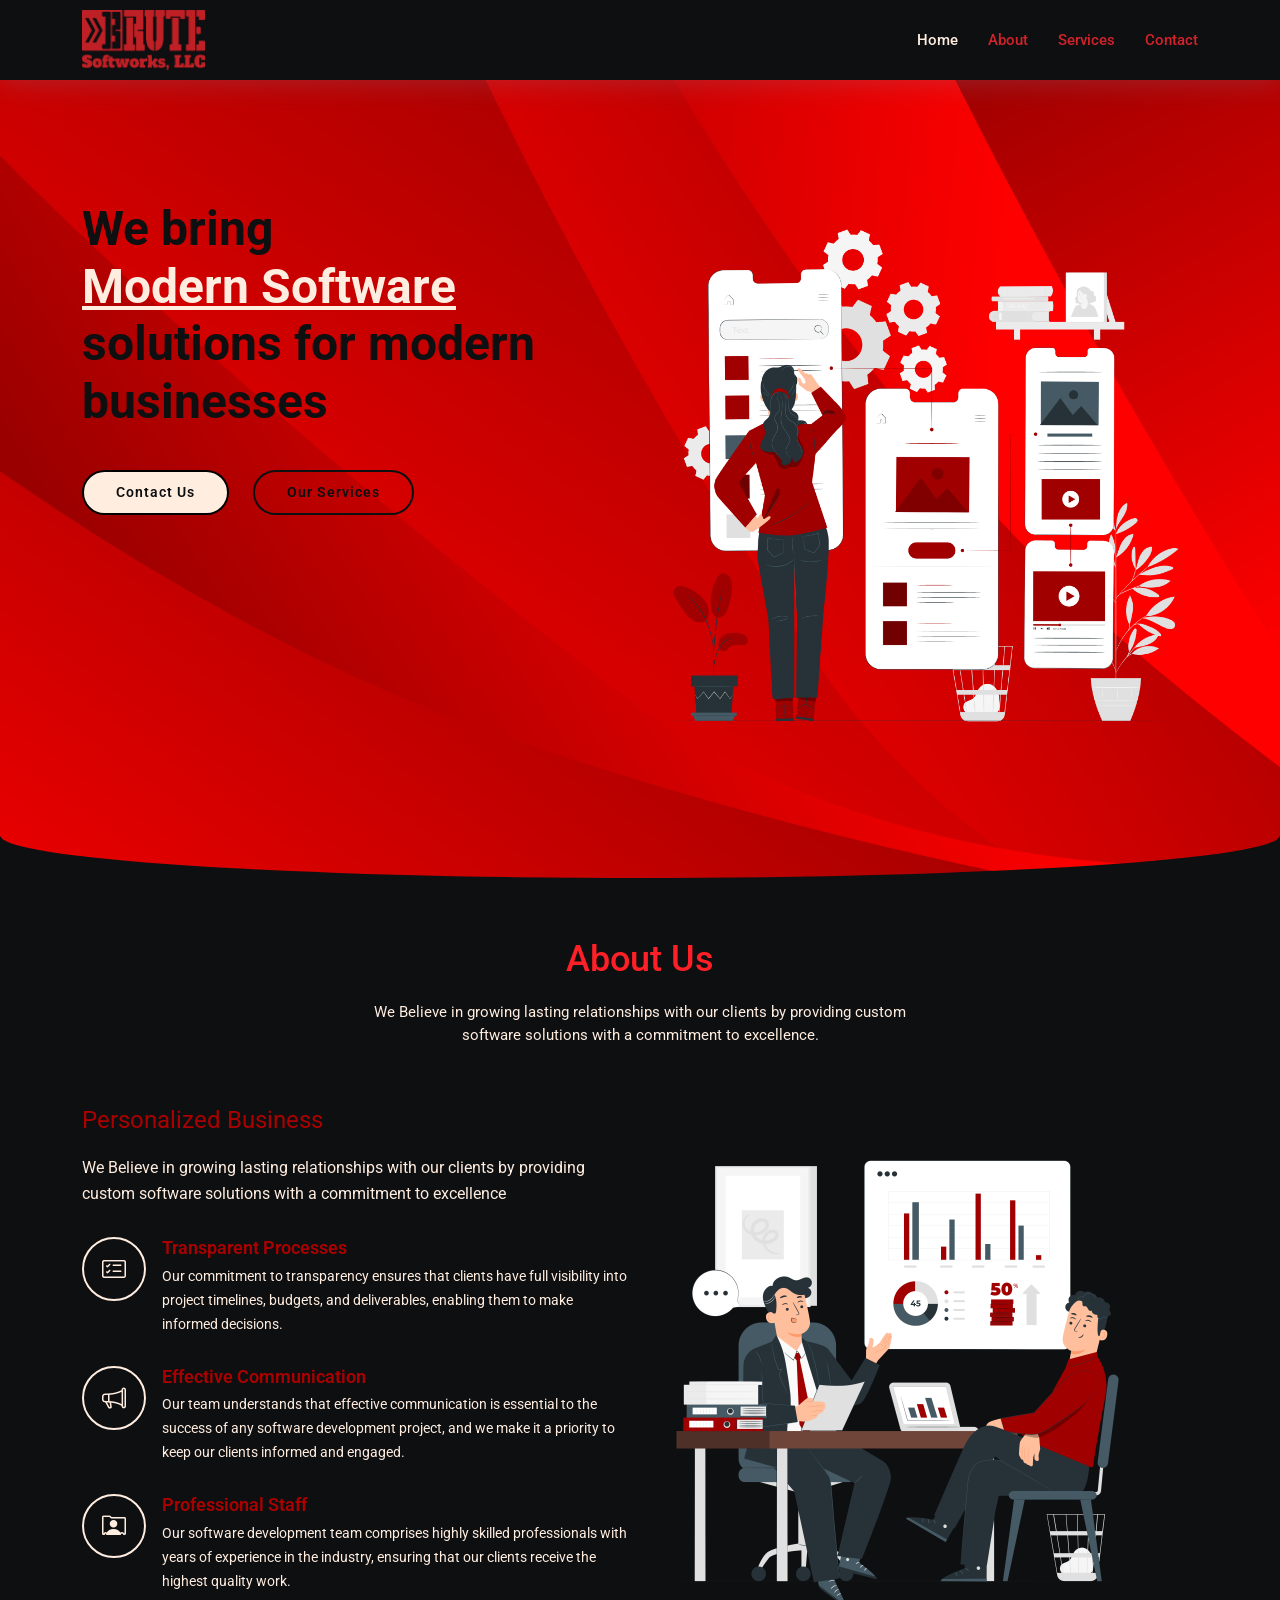
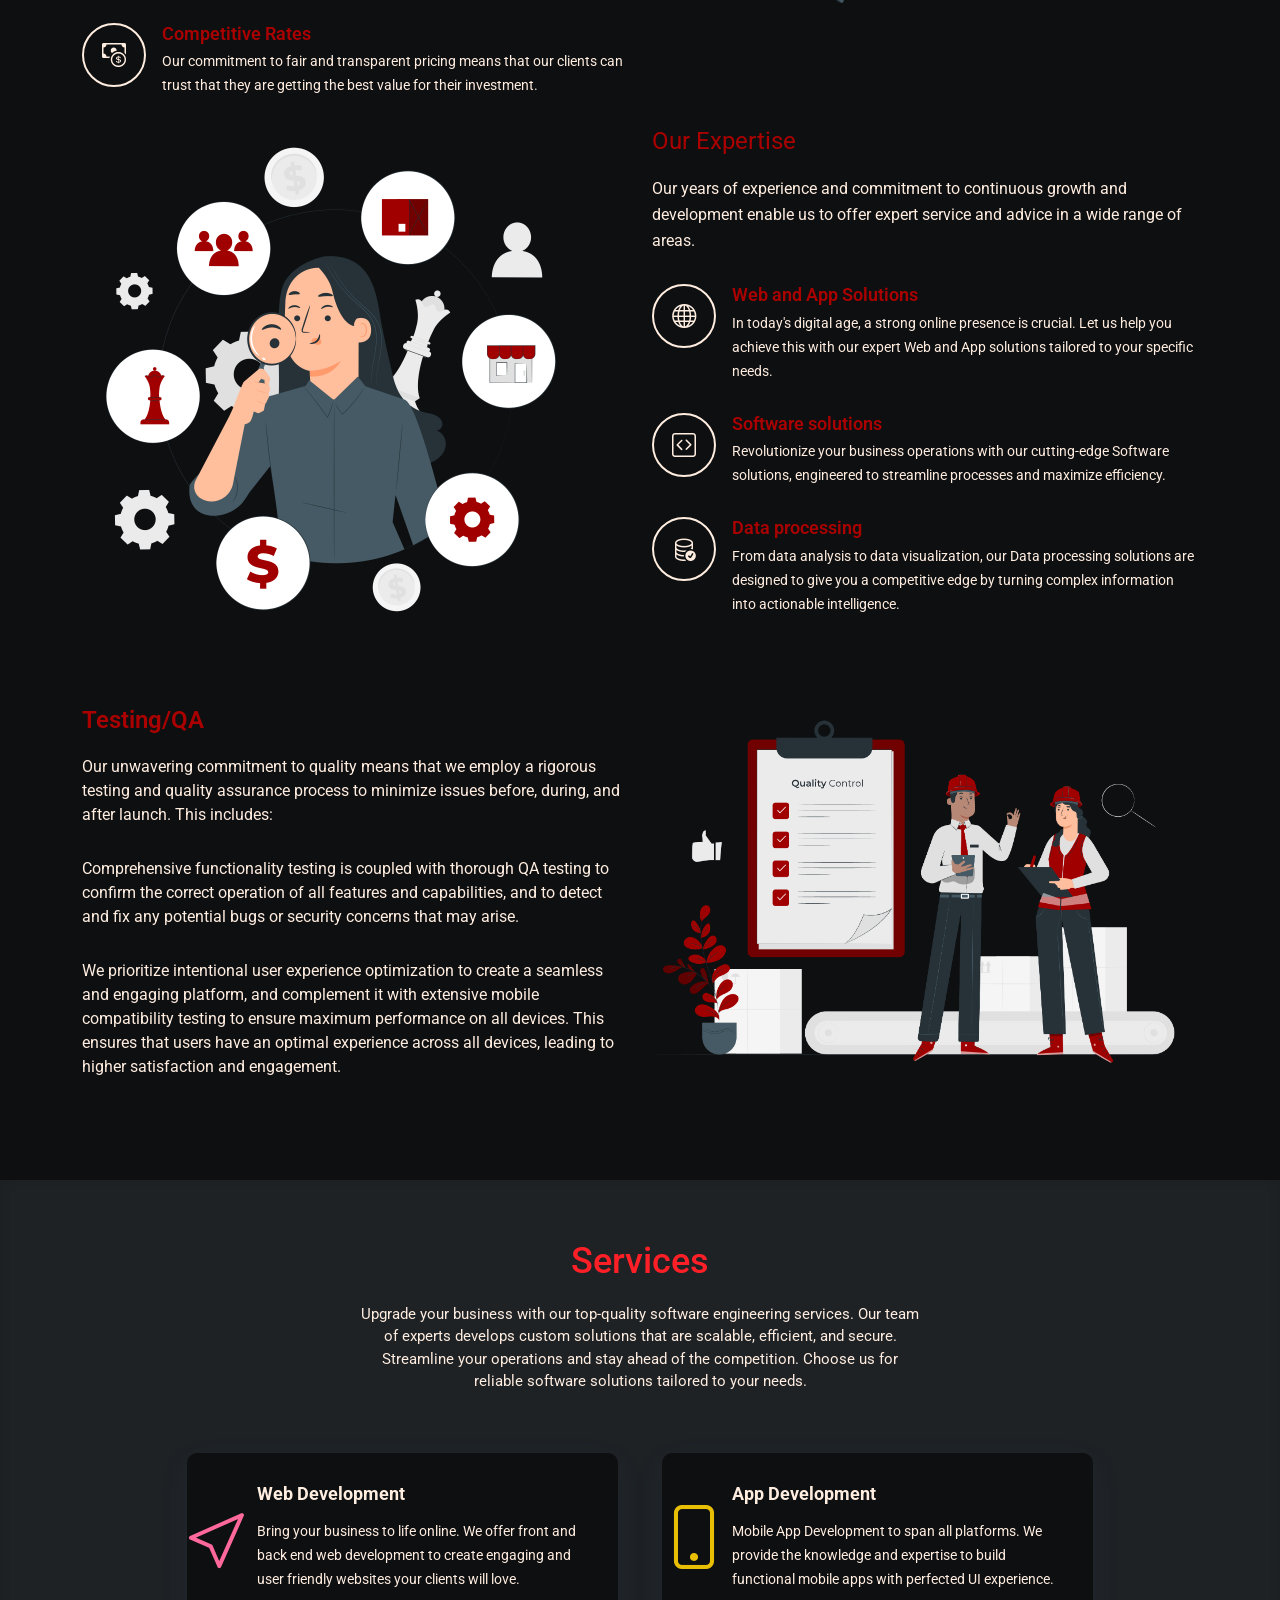
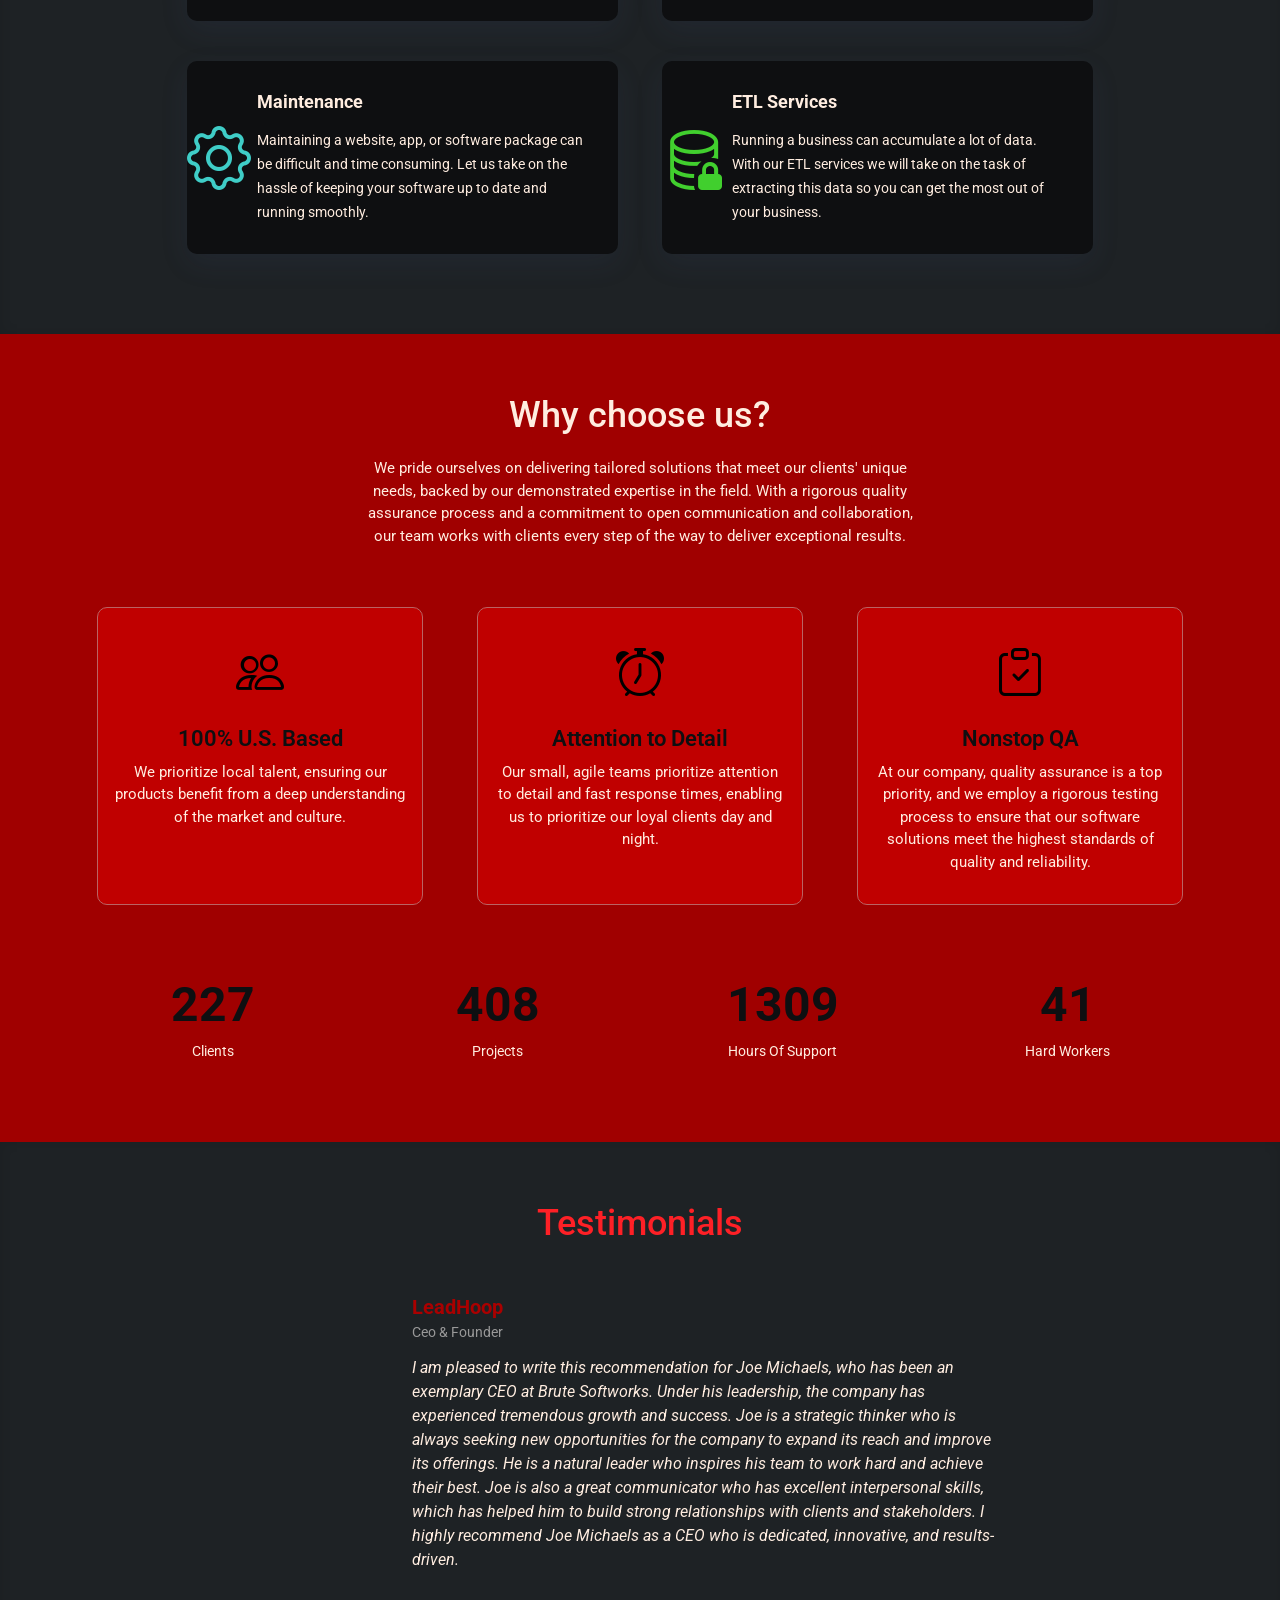
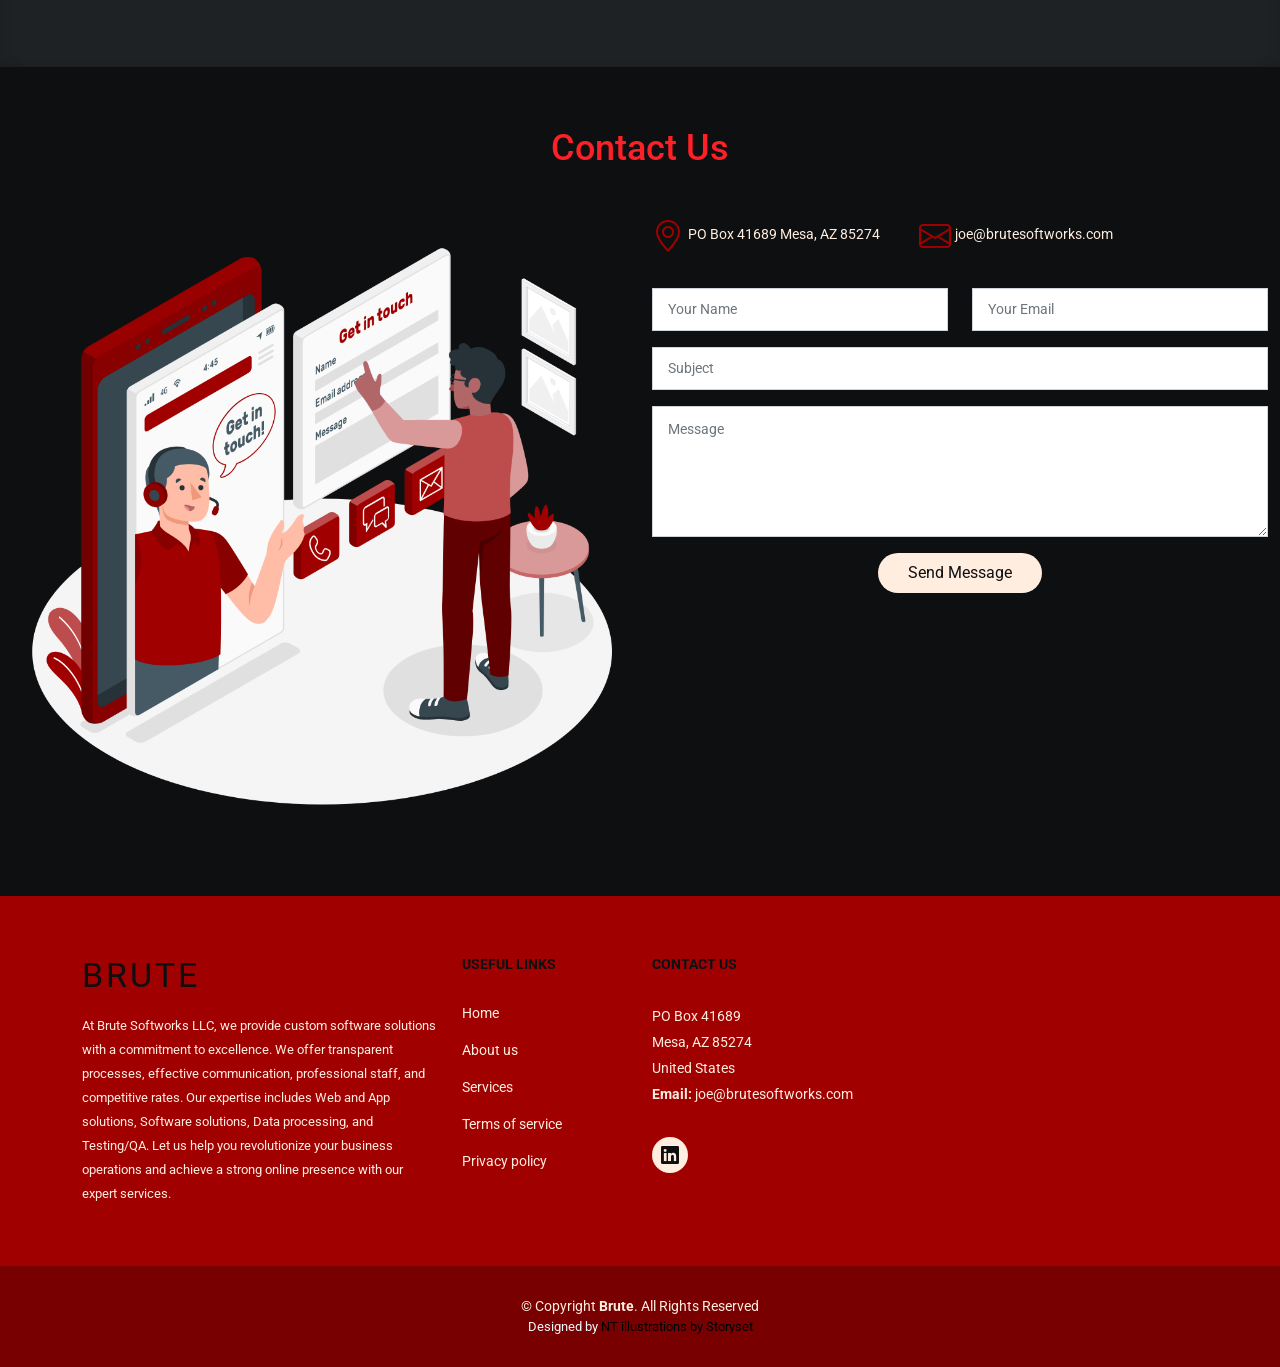
==== commit e559d1e9: "changes to contact and testmionials" ====
--- a/index.html
+++ b/index.html
@@ -324,7 +324,7 @@
     </section><!-- End Why Us Section -->
 
     <!-- ======= Testimonials Section commented out until Testimonials are recieved.======= -->
-    <!--
+    
 
       <section id="testimonials" class="section-bg">
         <div class="container" data-aso="zoom-in">
@@ -336,22 +336,28 @@
           <div class="row justify-content-center">
             <div class="col-lg-8">
               
-              <div class="testimonials-slider swiper" data-aos="fade-up" data-aos-delay="100">
+              <!-- add class = testimonials-slider for swiping animation -->
+              <div class=" swiper" data-aos="fade-up" data-aos-delay="100">
                 <div class="swiper-wrapper">
                   
                   <div class="swiper-slide">
                   <div class="testimonial-item">
-                    <img src="assets/img/testimonial-1.jpg" class="testimonial-img" alt="">
-                    <h3>Saul Goodman</h3>
+                    <!-- <img src="assets/img/BruteAssets/Clients/Leedhoop.png" class="testimonial-img" alt=""> -->
+                    <h3>LeadHoop</h3>
                     <h4>Ceo &amp; Founder</h4>
                     <p>
-                      Proin iaculis purus consequat sem cure digni ssim donec porttitora entum suscipit rhoncus. Accusantium quam, ultricies eget id, aliquam eget nibh et. Maecen aliquam, risus at semper.
+                      I am pleased to write this recommendation for Joe Michaels, who has been an exemplary CEO at Brute Softworks. Under his
+                      leadership, the company has experienced tremendous growth and success. Joe is a strategic thinker who is always seeking
+                      new opportunities for the company to expand its reach and improve its offerings. He is a natural leader who inspires his
+                      team to work hard and achieve their best. Joe is also a great communicator who has excellent interpersonal skills, which
+                      has helped him to build strong relationships with clients and stakeholders. I highly recommend Joe Michaels as a CEO who
+                      is dedicated, innovative, and results-driven.
                     </p>
                   </div>
                 </div>
-                End testimonial item
+                <!-- End testimonial item -->
                 
-                <div class="swiper-slide">
+                <!-- <div class="swiper-slide">
                   <div class="testimonial-item">
                     <img src="assets/img/testimonial-2.jpg" class="testimonial-img" alt="">
                     <h3>Sara Wilsson</h3>
@@ -360,10 +366,10 @@
                       Export tempor illum tamen malis malis eram quae irure esse labore quem cillum quid cillum eram malis quorum velit fore eram velit sunt aliqua noster fugiat irure amet legam anim culpa.
                     </p>
                   </div>
-                </div>
-                End testimonial item
+                </div> -->
+                <!-- End testimonial item -->
                 
-                <div class="swiper-slide">
+                <!-- <div class="swiper-slide">
                   <div class="testimonial-item">
                     <img src="assets/img/testimonial-3.jpg" class="testimonial-img" alt="">
                     <h3>Jena Karlis</h3>
@@ -372,10 +378,10 @@
                       Enim nisi quem export duis labore cillum quae magna enim sint quorum nulla quem veniam duis minim tempor labore quem eram duis noster aute amet eram fore quis sint minim.
                     </p>
                   </div>
-                </div>
-                End testimonial item
+                </div> -->
+                <!-- End testimonial item -->
                 
-                <div class="swiper-slide">
+                <!-- <div class="swiper-slide">
                   <div class="testimonial-item">
                     <img src="assets/img/testimonial-4.jpg" class="testimonial-img" alt="">
                     <h3>Matt Brandon</h3>
@@ -384,10 +390,10 @@
                       Fugiat enim eram quae cillum dolore dolor amet nulla culpa multos export minim fugiat minim velit minim dolor enim duis veniam ipsum anim magna sunt elit fore quem dolore labore illum veniam.
                     </p>
                   </div>
-                </div>
-                End testimonial item
+                </div> -->
+                <!-- End testimonial item -->
                 
-                <div class="swiper-slide">
+                <!-- <div class="swiper-slide">
                   <div class="testimonial-item">
                     <img src="assets/img/testimonial-5.jpg" class="testimonial-img" alt="">
                     <h3>John Larson</h3>
@@ -396,11 +402,11 @@
                       Quis quorum aliqua sint quem legam fore sunt eram irure aliqua veniam tempor noster veniam enim culpa labore duis sunt culpa nulla illum cillum fugiat legam esse veniam culpa fore nisi cillum quid.
                     </p>
                   </div>
-                </div>
-                End testimonial item
-              -->
+                </div> -->
+                <!-- End testimonial item -->
+             
                 
-              <!-- </div>
+              </div>
               <div class="swiper-pagination"></div>
             </div>
             
@@ -408,7 +414,9 @@
         </div>
 
       </div>
-    </section>End Testimonials Section -->
+    </section>
+    
+    <!-- End Testimonials Section -->
 
     <!-- ======= Team Section add when ready======= -->
 
@@ -506,7 +514,7 @@
               </div>
               <div class="col-md-4 info">
                 <i class="bi bi-envelope"></i>
-                <p>info@example.com</p>
+                <p>joe@brutesoftworks.com</p>
               </div>
               <div class="col-md-3 info">
                 <!-- <i class="bi bi-phone"></i>
@@ -581,7 +589,7 @@
               Mesa, AZ 85274<br>
               United States <br>
               <!-- <strong>Phone:</strong> +1 5589 55488 55<br> -->
-              <strong>Email:</strong> info@example.com<br>
+              <strong>Email:</strong> joe@brutesoftworks.com<br>
             </p>
 
             <div class="social-links">
@@ -612,7 +620,7 @@
       </div>
       <div class="credits">
         Designed by <a href="https://tony23nguyen.github.io/" target="_blank">NT</a>
-        <a href="https://storyset.com/online">Online illustrations by Storyset</a>
+        <a href="https://storyset.com/online">illustrations by Storyset</a>
       </div>
     </div>
   </footer><!-- End Footer -->
--- a/assets/css/style.css
+++ b/assets/css/style.css
@@ -687,7 +687,7 @@
 
 #services .icon {
   position: absolute;
-  left: -15px;
+  left: 0px;
   top: calc(50% - 32px);
 }
 
@@ -805,7 +805,8 @@
 #testimonials {
   padding: 60px 0;
   box-shadow: inset 0px 0px 12px 0px rgba(0, 0, 0, 0.1);
-  background: #0E0F11;
+  /* background: #0E0F11; */
+  background: #1E2225;
 }
 
 #testimonials .section-header {
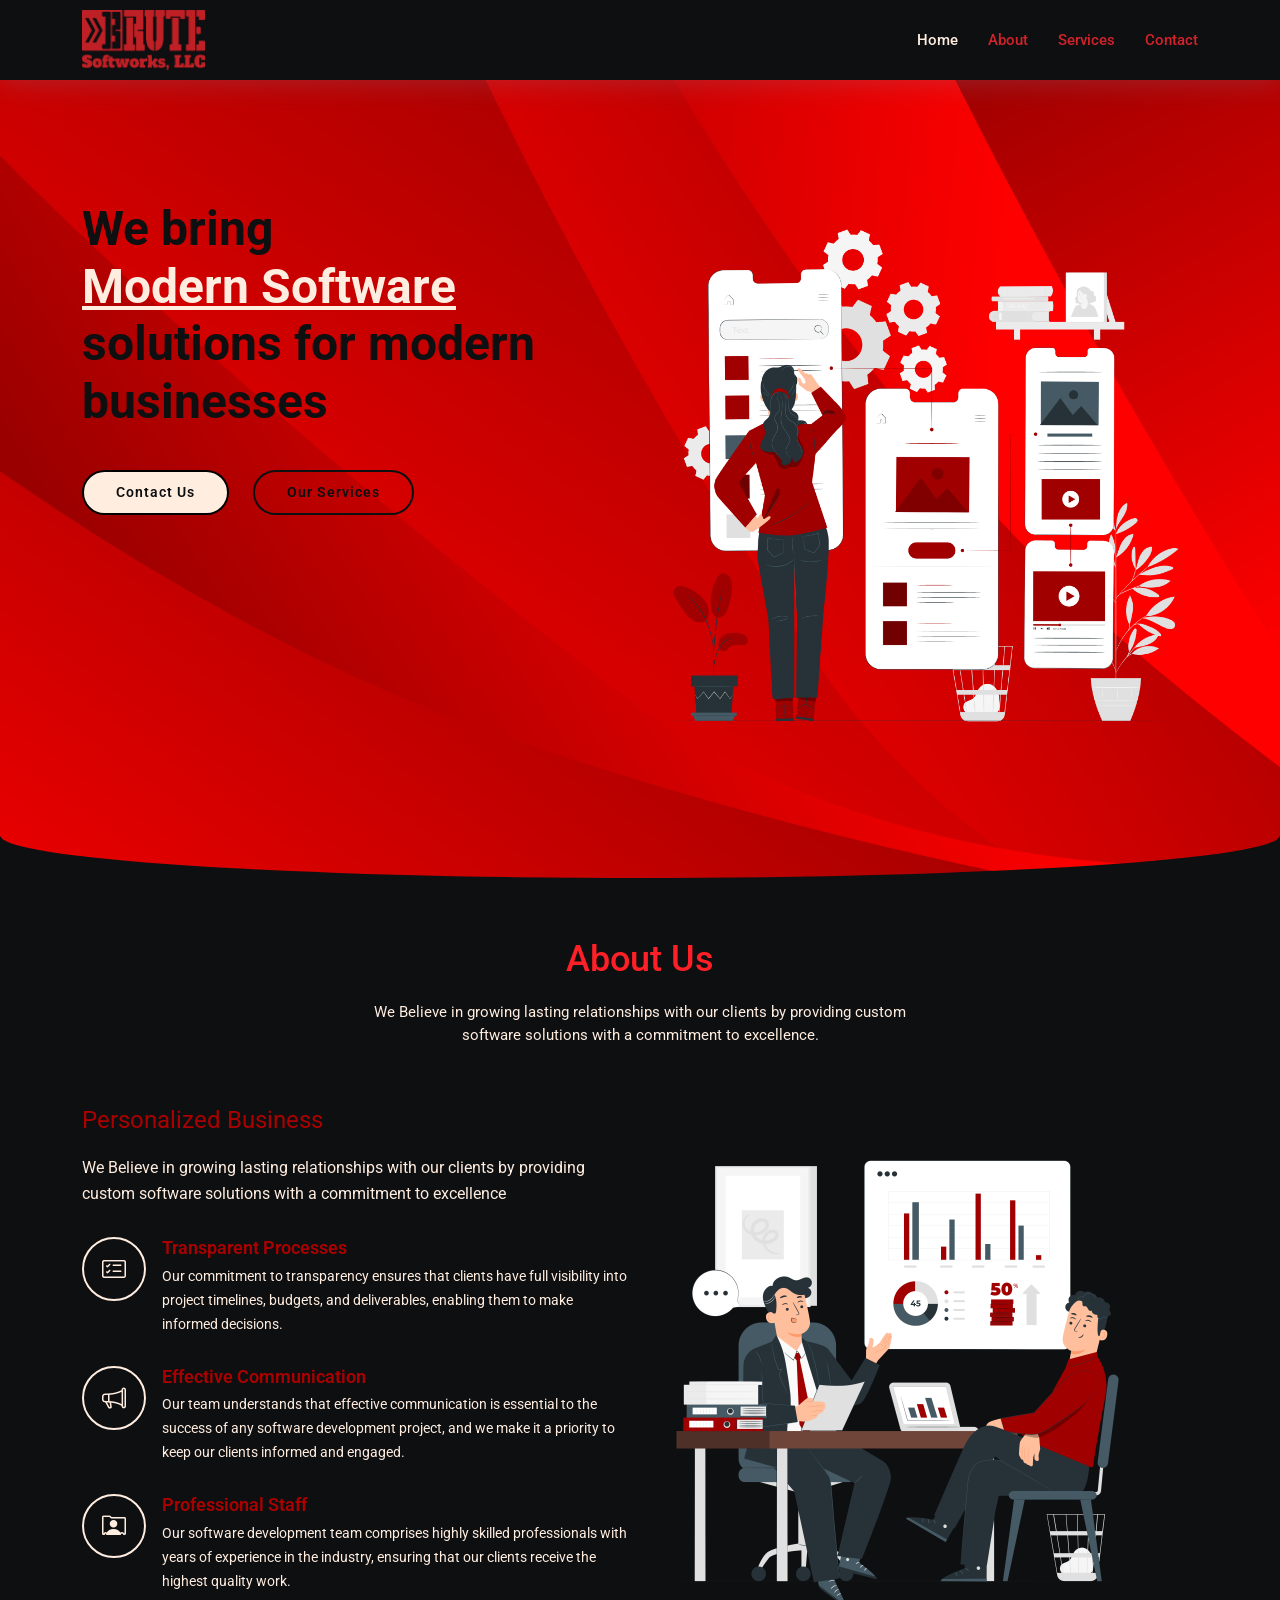
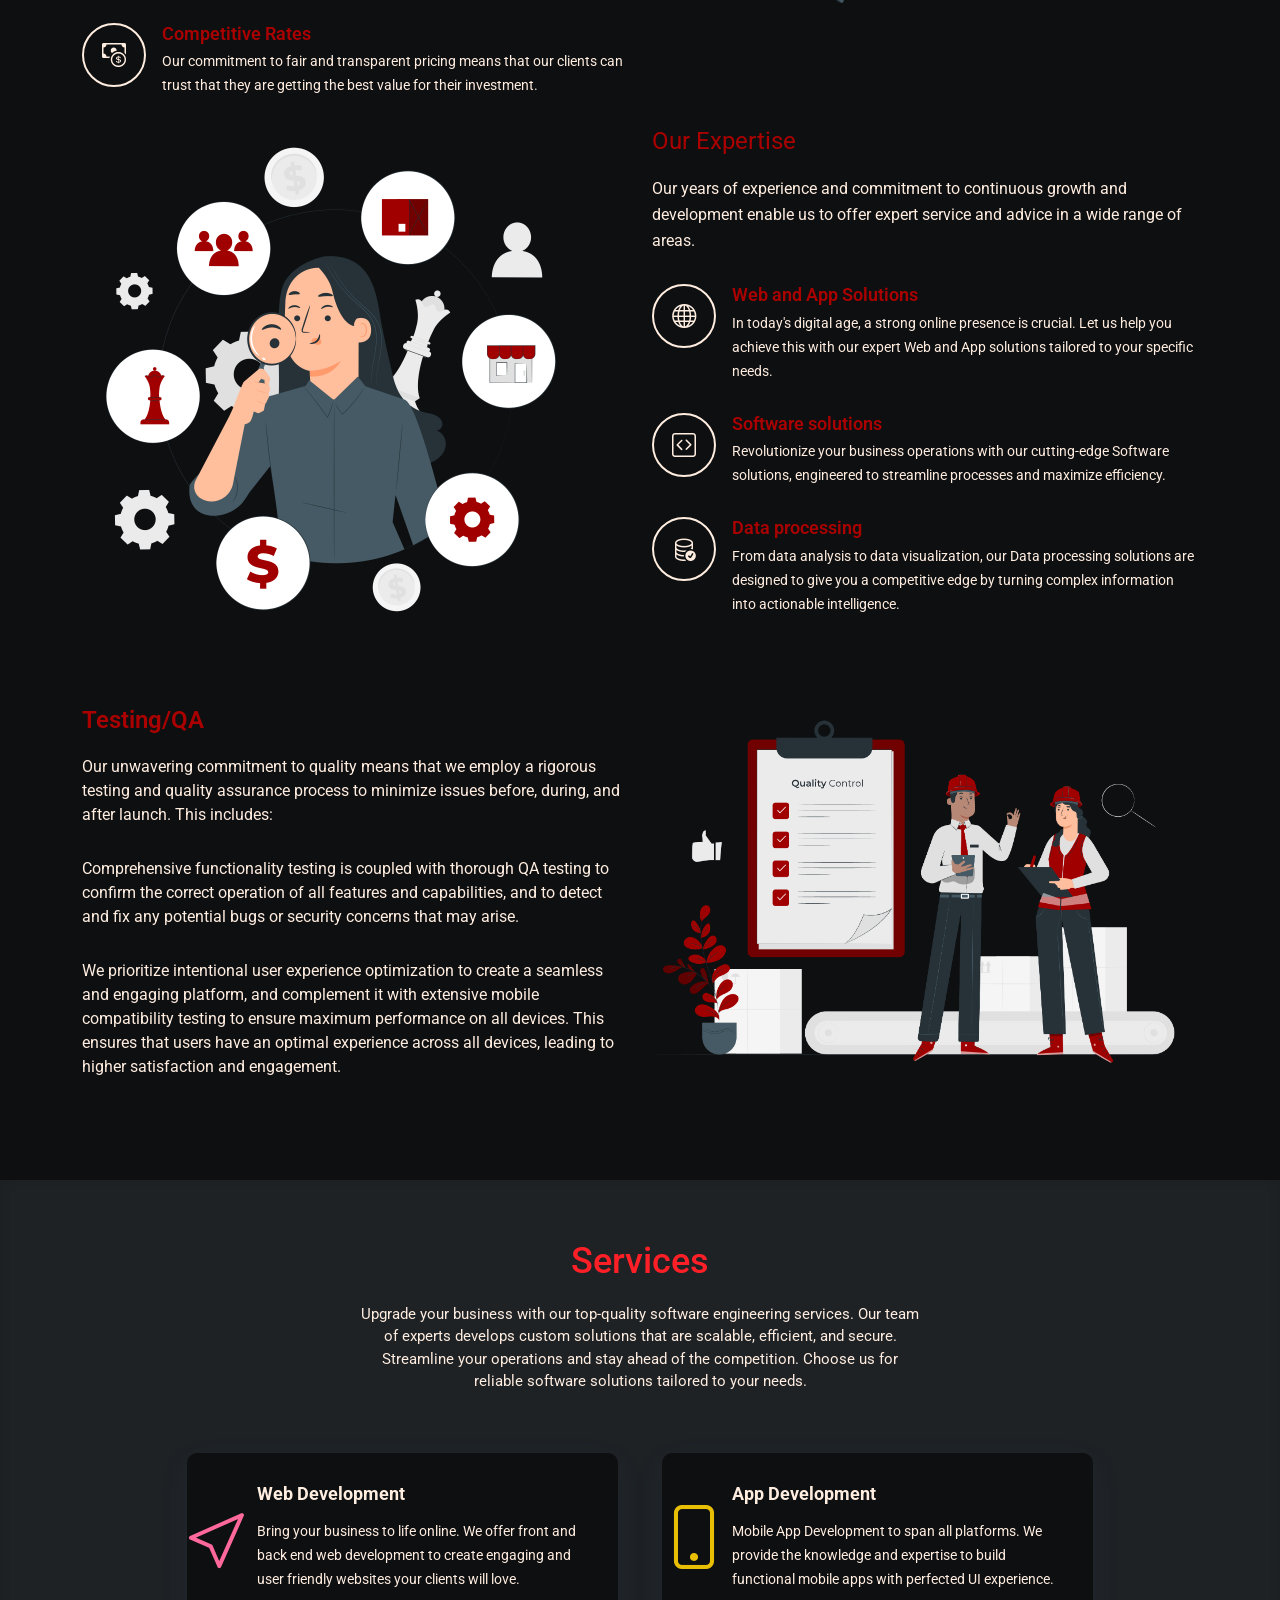
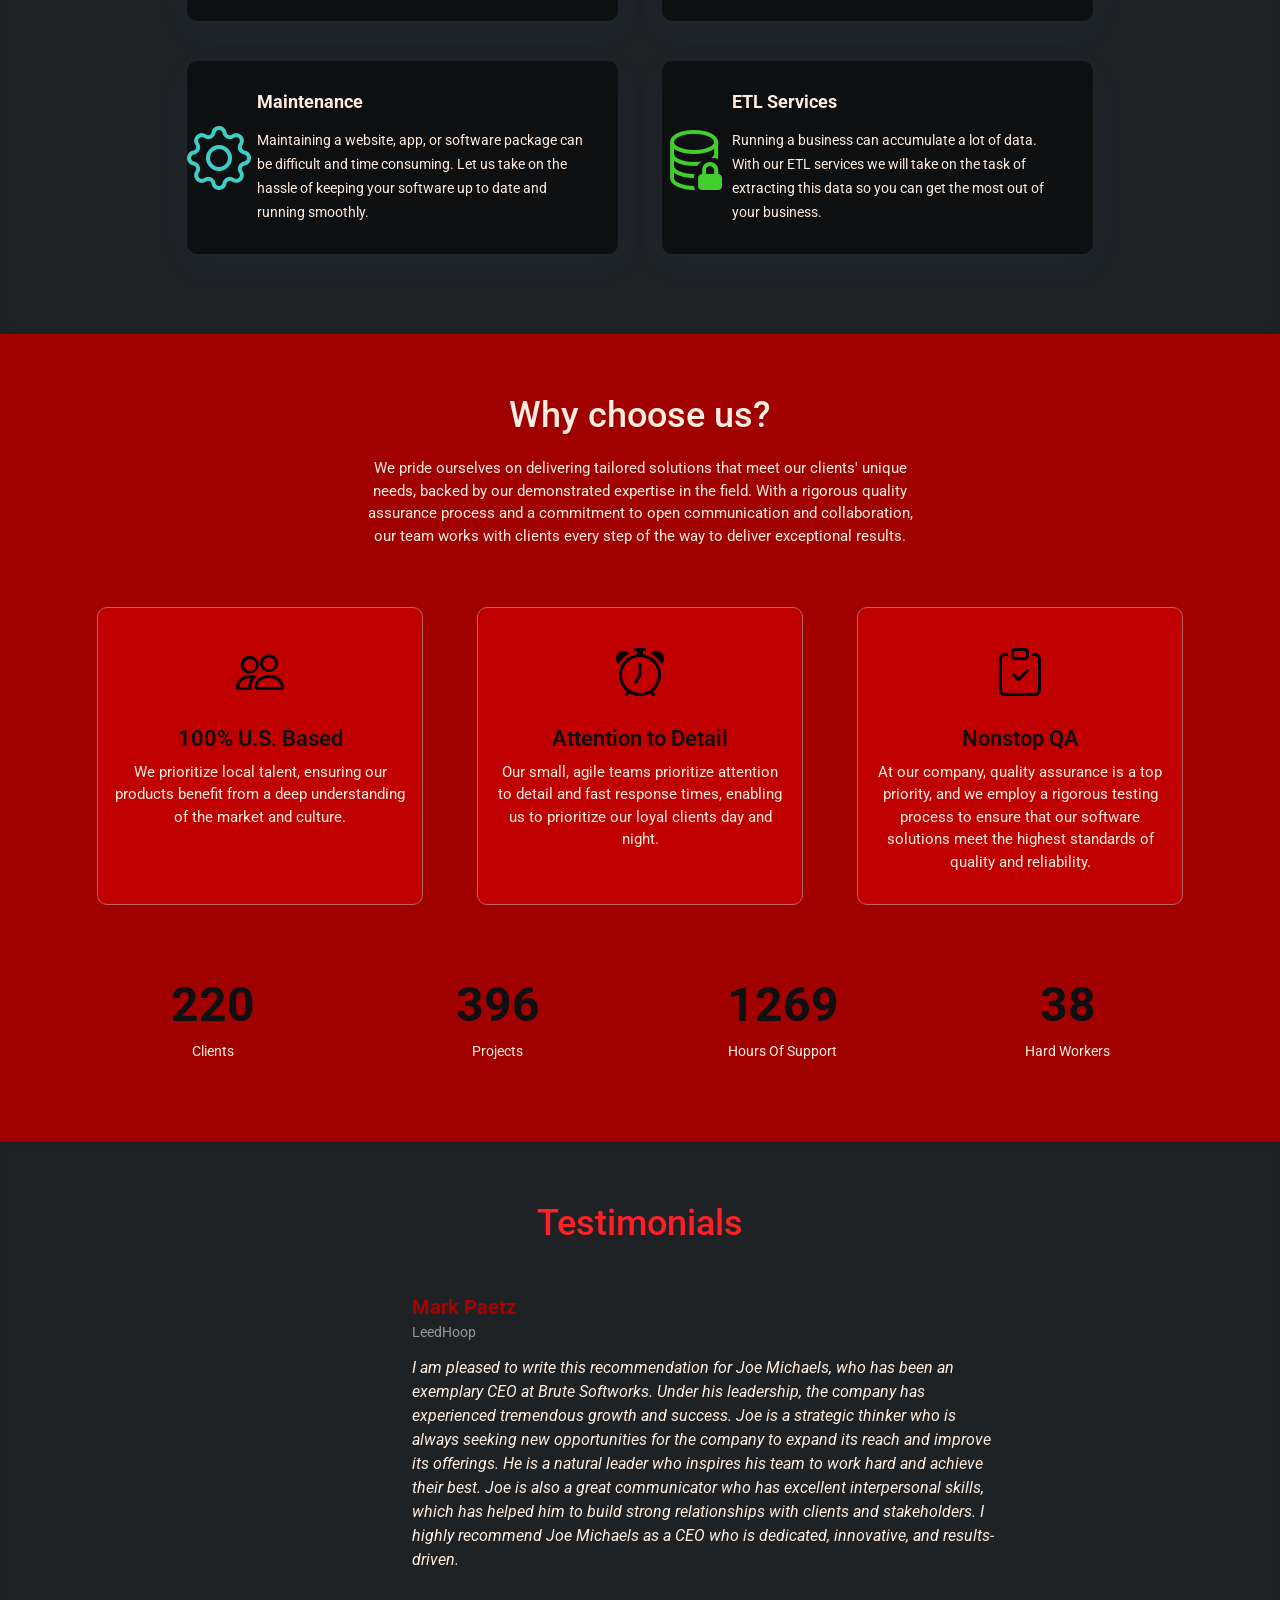
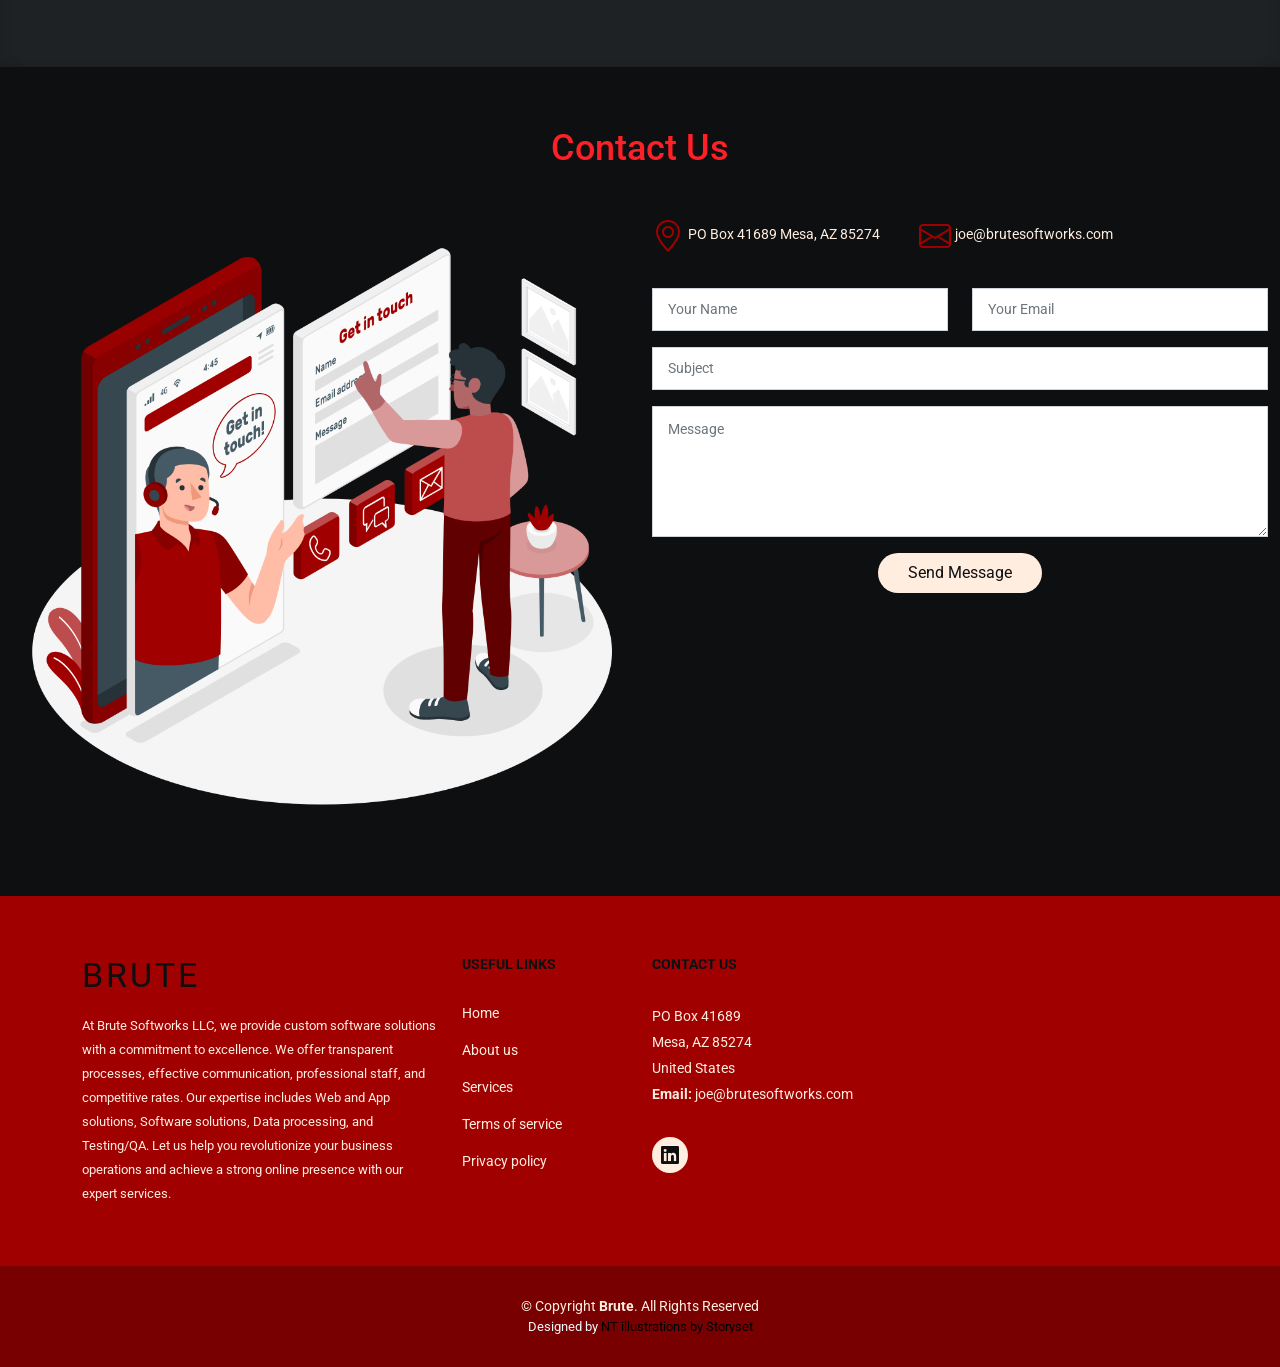
==== commit 46a9c21f: "Update index.html" ====
--- a/index.html
+++ b/index.html
@@ -343,8 +343,8 @@
                   <div class="swiper-slide">
                   <div class="testimonial-item">
                     <!-- <img src="assets/img/BruteAssets/Clients/Leedhoop.png" class="testimonial-img" alt=""> -->
-                    <h3>LeadHoop</h3>
-                    <h4>Ceo &amp; Founder</h4>
+                    <h3>Mark Paetz</h3>
+                    <h4>LeedHoop</h4>
                     <p>
                       I am pleased to write this recommendation for Joe Michaels, who has been an exemplary CEO at Brute Softworks. Under his
                       leadership, the company has experienced tremendous growth and success. Joe is a strategic thinker who is always seeking
